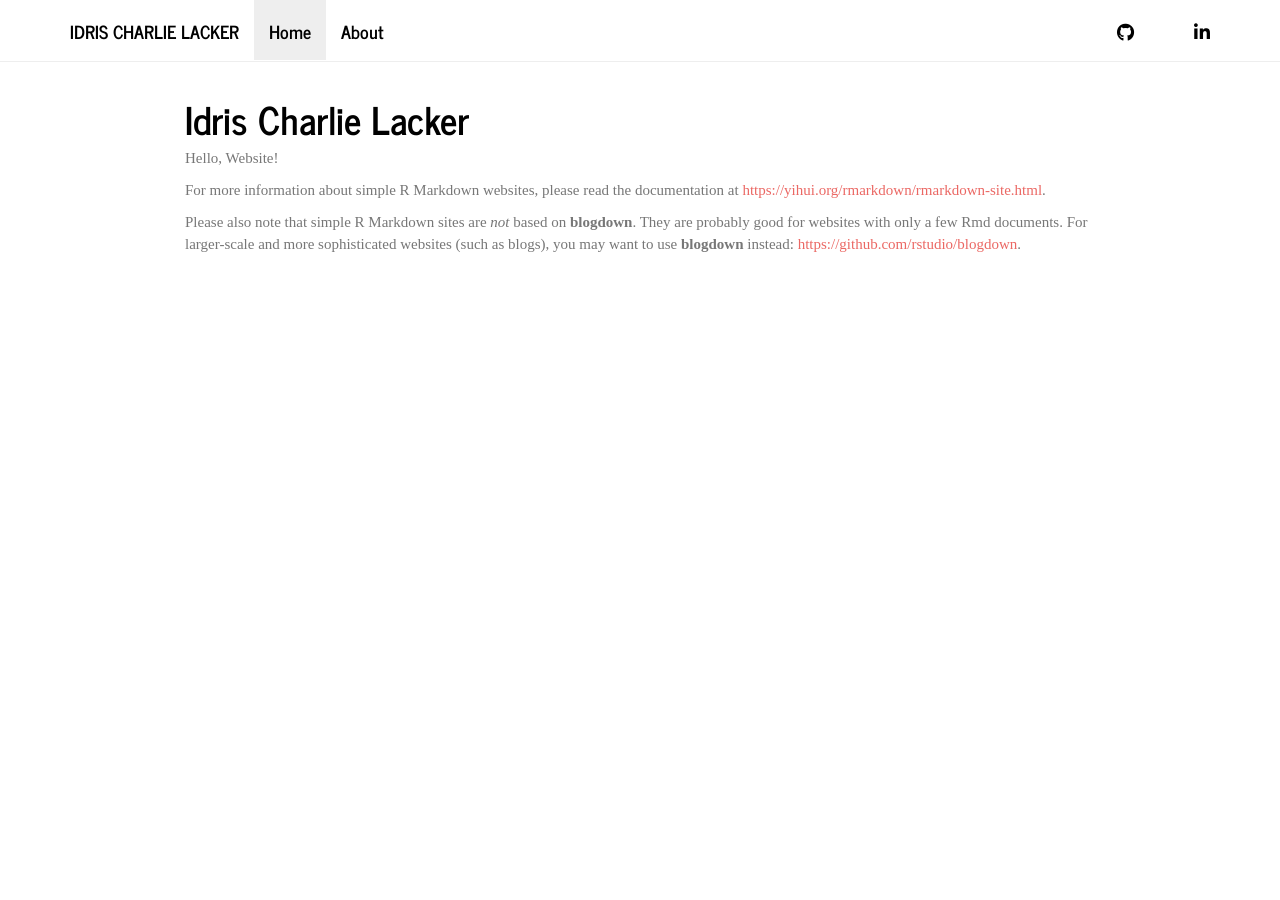
==== docs/index.html @ 4db2303f "add github and linkedin links" ====
<!DOCTYPE html>

<html>

<head>

<meta charset="utf-8" />
<meta name="generator" content="pandoc" />
<meta http-equiv="X-UA-Compatible" content="IE=EDGE" />




<title>Idris Charlie Lacker</title>

<script src="site_libs/header-attrs-2.31/header-attrs.js"></script>
<script src="site_libs/jquery-3.6.0/jquery-3.6.0.min.js"></script>
<meta name="viewport" content="width=device-width, initial-scale=1" />
<link href="site_libs/bootstrap-3.3.5/css/journal.min.css" rel="stylesheet" />
<script src="site_libs/bootstrap-3.3.5/js/bootstrap.min.js"></script>
<script src="site_libs/bootstrap-3.3.5/shim/html5shiv.min.js"></script>
<script src="site_libs/bootstrap-3.3.5/shim/respond.min.js"></script>
<style>h1 {font-size: 34px;}
       h1.title {font-size: 38px;}
       h2 {font-size: 30px;}
       h3 {font-size: 24px;}
       h4 {font-size: 18px;}
       h5 {font-size: 16px;}
       h6 {font-size: 12px;}
       code {color: inherit; background-color: rgba(0, 0, 0, 0.04);}
       pre:not([class]) { background-color: white }</style>
<script src="site_libs/navigation-1.1/tabsets.js"></script>
<link href="site_libs/highlightjs-9.12.0/default.css" rel="stylesheet" />
<script src="site_libs/highlightjs-9.12.0/highlight.js"></script>
<link href="site_libs/font-awesome-6.5.2/css/all.min.css" rel="stylesheet" />
<link href="site_libs/font-awesome-6.5.2/css/v4-shims.min.css" rel="stylesheet" />

<style type="text/css">
  code{white-space: pre-wrap;}
  span.smallcaps{font-variant: small-caps;}
  span.underline{text-decoration: underline;}
  div.column{display: inline-block; vertical-align: top; width: 50%;}
  div.hanging-indent{margin-left: 1.5em; text-indent: -1.5em;}
  ul.task-list{list-style: none;}
    </style>

<style type="text/css">code{white-space: pre;}</style>
<script type="text/javascript">
if (window.hljs) {
  hljs.configure({languages: []});
  hljs.initHighlightingOnLoad();
  if (document.readyState && document.readyState === "complete") {
    window.setTimeout(function() { hljs.initHighlighting(); }, 0);
  }
}
</script>









<style type = "text/css">
.main-container {
  max-width: 940px;
  margin-left: auto;
  margin-right: auto;
}
img {
  max-width:100%;
}
.tabbed-pane {
  padding-top: 12px;
}
.html-widget {
  margin-bottom: 20px;
}
button.code-folding-btn:focus {
  outline: none;
}
summary {
  display: list-item;
}
details > summary > p:only-child {
  display: inline;
}
pre code {
  padding: 0;
}
</style>


<style type="text/css">
.dropdown-submenu {
  position: relative;
}
.dropdown-submenu>.dropdown-menu {
  top: 0;
  left: 100%;
  margin-top: -6px;
  margin-left: -1px;
  border-radius: 0 6px 6px 6px;
}
.dropdown-submenu:hover>.dropdown-menu {
  display: block;
}
.dropdown-submenu>a:after {
  display: block;
  content: " ";
  float: right;
  width: 0;
  height: 0;
  border-color: transparent;
  border-style: solid;
  border-width: 5px 0 5px 5px;
  border-left-color: #cccccc;
  margin-top: 5px;
  margin-right: -10px;
}
.dropdown-submenu:hover>a:after {
  border-left-color: #adb5bd;
}
.dropdown-submenu.pull-left {
  float: none;
}
.dropdown-submenu.pull-left>.dropdown-menu {
  left: -100%;
  margin-left: 10px;
  border-radius: 6px 0 6px 6px;
}
</style>

<script type="text/javascript">
// manage active state of menu based on current page
$(document).ready(function () {
  // active menu anchor
  href = window.location.pathname
  href = href.substr(href.lastIndexOf('/') + 1)
  if (href === "")
    href = "index.html";
  var menuAnchor = $('a[href="' + href + '"]');

  // mark the anchor link active (and if it's in a dropdown, also mark that active)
  var dropdown = menuAnchor.closest('li.dropdown');
  if (window.bootstrap) { // Bootstrap 4+
    menuAnchor.addClass('active');
    dropdown.find('> .dropdown-toggle').addClass('active');
  } else { // Bootstrap 3
    menuAnchor.parent().addClass('active');
    dropdown.addClass('active');
  }

  // Navbar adjustments
  var navHeight = $(".navbar").first().height() + 15;
  var style = document.createElement('style');
  var pt = "padding-top: " + navHeight + "px; ";
  var mt = "margin-top: -" + navHeight + "px; ";
  var css = "";
  // offset scroll position for anchor links (for fixed navbar)
  for (var i = 1; i <= 6; i++) {
    css += ".section h" + i + "{ " + pt + mt + "}\n";
  }
  style.innerHTML = "body {" + pt + "padding-bottom: 40px; }\n" + css;
  document.head.appendChild(style);
});
</script>

<!-- tabsets -->

<style type="text/css">
.tabset-dropdown > .nav-tabs {
  display: inline-table;
  max-height: 500px;
  min-height: 44px;
  overflow-y: auto;
  border: 1px solid #ddd;
  border-radius: 4px;
}

.tabset-dropdown > .nav-tabs > li.active:before, .tabset-dropdown > .nav-tabs.nav-tabs-open:before {
  content: "\e259";
  font-family: 'Glyphicons Halflings';
  display: inline-block;
  padding: 10px;
  border-right: 1px solid #ddd;
}

.tabset-dropdown > .nav-tabs.nav-tabs-open > li.active:before {
  content: "\e258";
  font-family: 'Glyphicons Halflings';
  border: none;
}

.tabset-dropdown > .nav-tabs > li.active {
  display: block;
}

.tabset-dropdown > .nav-tabs > li > a,
.tabset-dropdown > .nav-tabs > li > a:focus,
.tabset-dropdown > .nav-tabs > li > a:hover {
  border: none;
  display: inline-block;
  border-radius: 4px;
  background-color: transparent;
}

.tabset-dropdown > .nav-tabs.nav-tabs-open > li {
  display: block;
  float: none;
}

.tabset-dropdown > .nav-tabs > li {
  display: none;
}
</style>

<!-- code folding -->




</head>

<body>


<div class="container-fluid main-container">




<div class="navbar navbar-default  navbar-fixed-top" role="navigation">
  <div class="container">
    <div class="navbar-header">
      <button type="button" class="navbar-toggle collapsed" data-toggle="collapse" data-bs-toggle="collapse" data-target="#navbar" data-bs-target="#navbar">
        <span class="icon-bar"></span>
        <span class="icon-bar"></span>
        <span class="icon-bar"></span>
      </button>
      <a class="navbar-brand" href="index.html">Idris Charlie Lacker</a>
    </div>
    <div id="navbar" class="navbar-collapse collapse">
      <ul class="nav navbar-nav">
        <li>
  <a href="index.html">Home</a>
</li>
<li>
  <a href="about.html">About</a>
</li>
      </ul>
      <ul class="nav navbar-nav navbar-right">
        <li>
  <a href="https://github.com/charlielacker"></a>
</li>
<li>
  <a>
    <span class="fa fa-github"></span>
     
  </a>
</li>
<li>
  <a href="www.linkedin.com/in/charlie-lacker-b96931236"></a>
</li>
<li>
  <a>
    <span class="fa fa-linkedin"></span>
     
  </a>
</li>
      </ul>
    </div><!--/.nav-collapse -->
  </div><!--/.container -->
</div><!--/.navbar -->

<div id="header">



<h1 class="title toc-ignore">Idris Charlie Lacker</h1>

</div>


<p>Hello, Website!</p>
<p>For more information about simple R Markdown websites, please read
the documentation at <a
href="https://yihui.org/rmarkdown/rmarkdown-site.html"
class="uri">https://yihui.org/rmarkdown/rmarkdown-site.html</a>.</p>
<p>Please also note that simple R Markdown sites are <em>not</em> based
on <strong>blogdown</strong>. They are probably good for websites with
only a few Rmd documents. For larger-scale and more sophisticated
websites (such as blogs), you may want to use <strong>blogdown</strong>
instead: <a href="https://github.com/rstudio/blogdown"
class="uri">https://github.com/rstudio/blogdown</a>.</p>




</div>

<script>

// add bootstrap table styles to pandoc tables
function bootstrapStylePandocTables() {
  $('tr.odd').parent('tbody').parent('table').addClass('table table-condensed');
}
$(document).ready(function () {
  bootstrapStylePandocTables();
});


</script>

<!-- tabsets -->

<script>
$(document).ready(function () {
  window.buildTabsets("TOC");
});

$(document).ready(function () {
  $('.tabset-dropdown > .nav-tabs > li').click(function () {
    $(this).parent().toggleClass('nav-tabs-open');
  });
});
</script>

<!-- code folding -->


<!-- dynamically load mathjax for compatibility with self-contained -->
<script>
  (function () {
    var script = document.createElement("script");
    script.type = "text/javascript";
    script.src  = "https://mathjax.rstudio.com/latest/MathJax.js?config=TeX-AMS-MML_HTMLorMML";
    document.getElementsByTagName("head")[0].appendChild(script);
  })();
</script>

</body>
</html>
---- docs/site_libs/bootstrap-3.3.5/css/journal.min.css ----
@font-face {
  font-family: 'News Cycle';
  font-style: normal;
  font-weight: 400;
  src: url(fonts/NewsCycle.ttf) format('truetype');
}
@font-face {
  font-family: 'News Cycle';
  font-style: normal;
  font-weight: 700;
  src: url(fonts/NewsCycleBold.ttf) format('truetype');
}

/*!
 * bootswatch v3.3.6
 * Homepage: http://bootswatch.com
 * Copyright 2012-2015 Thomas Park
 * Licensed under MIT
 * Based on Bootstrap
*//*!
 * Bootstrap v3.3.6 (http://getbootstrap.com)
 * Copyright 2011-2015 Twitter, Inc.
 * Licensed under MIT (https://github.com/twbs/bootstrap/blob/master/LICENSE)
 *//*! normalize.css v3.0.3 | MIT License | github.com/necolas/normalize.css */html{font-family:sans-serif;-ms-text-size-adjust:100%;-webkit-text-size-adjust:100%}body{margin:0}article,aside,details,figcaption,figure,footer,header,hgroup,main,menu,nav,section,summary{display:block}audio,canvas,progress,video{display:inline-block;vertical-align:baseline}audio:not([controls]){display:none;height:0}[hidden],template{display:none}a{background-color:transparent}a:active,a:hover{outline:0}abbr[title]{border-bottom:1px dotted}b,strong{font-weight:bold}dfn{font-style:italic}h1{font-size:2em;margin:0.67em 0}mark{background:#ff0;color:#000}small{font-size:80%}sub,sup{font-size:75%;line-height:0;position:relative;vertical-align:baseline}sup{top:-0.5em}sub{bottom:-0.25em}img{border:0}svg:not(:root){overflow:hidden}figure{margin:1em 40px}hr{-webkit-box-sizing:content-box;-moz-box-sizing:content-box;box-sizing:content-box;height:0}pre{overflow:auto}code,kbd,pre,samp{font-family:monospace, monospace;font-size:1em}button,input,optgroup,select,textarea{color:inherit;font:inherit;margin:0}button{overflow:visible}button,select{text-transform:none}button,html input[type="button"],input[type="reset"],input[type="submit"]{-webkit-appearance:button;cursor:pointer}button[disabled],html input[disabled]{cursor:default}button::-moz-focus-inner,input::-moz-focus-inner{border:0;padding:0}input{line-height:normal}input[type="checkbox"],input[type="radio"]{-webkit-box-sizing:border-box;-moz-box-sizing:border-box;box-sizing:border-box;padding:0}input[type="number"]::-webkit-inner-spin-button,input[type="number"]::-webkit-outer-spin-button{height:auto}input[type="search"]{-webkit-appearance:textfield;-webkit-box-sizing:content-box;-moz-box-sizing:content-box;box-sizing:content-box}input[type="search"]::-webkit-search-cancel-button,input[type="search"]::-webkit-search-decoration{-webkit-appearance:none}fieldset{border:1px solid #c0c0c0;margin:0 2px;padding:0.35em 0.625em 0.75em}legend{border:0;padding:0}textarea{overflow:auto}optgroup{font-weight:bold}table{border-collapse:collapse;border-spacing:0}td,th{padding:0}/*! Source: https://github.com/h5bp/html5-boilerplate/blob/master/src/css/main.css */@media print{*,*:before,*:after{background:transparent !important;color:#000 !important;-webkit-box-shadow:none !important;box-shadow:none !important;text-shadow:none !important}a,a:visited{text-decoration:underline}a[href]:after{content:" (" attr(href) ")"}abbr[title]:after{content:" (" attr(title) ")"}a[href^="#"]:after,a[href^="javascript:"]:after{content:""}pre,blockquote{border:1px solid #999;page-break-inside:avoid}thead{display:table-header-group}tr,img{page-break-inside:avoid}img{max-width:100% !important}p,h2,h3{orphans:3;widows:3}h2,h3{page-break-after:avoid}.navbar{display:none}.btn>.caret,.dropup>.btn>.caret{border-top-color:#000 !important}.label{border:1px solid #000}.table{border-collapse:collapse !important}.table td,.table th{background-color:#fff !important}.table-bordered th,.table-bordered td{border:1px solid #ddd !important}}@font-face{font-family:'Glyphicons Halflings';src:url('../fonts/glyphicons-halflings-regular.eot');src:url('../fonts/glyphicons-halflings-regular.eot?#iefix') format('embedded-opentype'),url('../fonts/glyphicons-halflings-regular.woff') format('woff'),url('../fonts/glyphicons-halflings-regular.ttf') format('truetype'),url('../fonts/glyphicons-halflings-regular.svg#glyphicons_halflingsregular') format('svg')}.glyphicon{position:relative;top:1px;display:inline-block;font-family:'Glyphicons Halflings';font-style:normal;font-weight:normal;line-height:1;-webkit-font-smoothing:antialiased;-moz-osx-font-smoothing:grayscale}.glyphicon-asterisk:before{content:"\002a"}.glyphicon-plus:before{content:"\002b"}.glyphicon-euro:before,.glyphicon-eur:before{content:"\20ac"}.glyphicon-minus:before{content:"\2212"}.glyphicon-cloud:before{content:"\2601"}.glyphicon-envelope:before{content:"\2709"}.glyphicon-pencil:before{content:"\270f"}.glyphicon-glass:before{content:"\e001"}.glyphicon-music:before{content:"\e002"}.glyphicon-search:before{content:"\e003"}.glyphicon-heart:before{content:"\e005"}.glyphicon-star:before{content:"\e006"}.glyphicon-star-empty:before{content:"\e007"}.glyphicon-user:before{content:"\e008"}.glyphicon-film:before{content:"\e009"}.glyphicon-th-large:before{content:"\e010"}.glyphicon-th:before{content:"\e011"}.glyphicon-th-list:before{content:"\e012"}.glyphicon-ok:before{content:"\e013"}.glyphicon-remove:before{content:"\e014"}.glyphicon-zoom-in:before{content:"\e015"}.glyphicon-zoom-out:before{content:"\e016"}.glyphicon-off:before{content:"\e017"}.glyphicon-signal:before{content:"\e018"}.glyphicon-cog:before{content:"\e019"}.glyphicon-trash:before{content:"\e020"}.glyphicon-home:before{content:"\e021"}.glyphicon-file:before{content:"\e022"}.glyphicon-time:before{content:"\e023"}.glyphicon-road:before{content:"\e024"}.glyphicon-download-alt:before{content:"\e025"}.glyphicon-download:before{content:"\e026"}.glyphicon-upload:before{content:"\e027"}.glyphicon-inbox:before{content:"\e028"}.glyphicon-play-circle:before{content:"\e029"}.glyphicon-repeat:before{content:"\e030"}.glyphicon-refresh:before{content:"\e031"}.glyphicon-list-alt:before{content:"\e032"}.glyphicon-lock:before{content:"\e033"}.glyphicon-flag:before{content:"\e034"}.glyphicon-headphones:before{content:"\e035"}.glyphicon-volume-off:before{content:"\e036"}.glyphicon-volume-down:before{content:"\e037"}.glyphicon-volume-up:before{content:"\e038"}.glyphicon-qrcode:before{content:"\e039"}.glyphicon-barcode:before{content:"\e040"}.glyphicon-tag:before{content:"\e041"}.glyphicon-tags:before{content:"\e042"}.glyphicon-book:before{content:"\e043"}.glyphicon-bookmark:before{content:"\e044"}.glyphicon-print:before{content:"\e045"}.glyphicon-camera:before{content:"\e046"}.glyphicon-font:before{content:"\e047"}.glyphicon-bold:before{content:"\e048"}.glyphicon-italic:before{content:"\e049"}.glyphicon-text-height:before{content:"\e050"}.glyphicon-text-width:before{content:"\e051"}.glyphicon-align-left:before{content:"\e052"}.glyphicon-align-center:before{content:"\e053"}.glyphicon-align-right:before{content:"\e054"}.glyphicon-align-justify:before{content:"\e055"}.glyphicon-list:before{content:"\e056"}.glyphicon-indent-left:before{content:"\e057"}.glyphicon-indent-right:before{content:"\e058"}.glyphicon-facetime-video:before{content:"\e059"}.glyphicon-picture:before{content:"\e060"}.glyphicon-map-marker:before{content:"\e062"}.glyphicon-adjust:before{content:"\e063"}.glyphicon-tint:before{content:"\e064"}.glyphicon-edit:before{content:"\e065"}.glyphicon-share:before{content:"\e066"}.glyphicon-check:before{content:"\e067"}.glyphicon-move:before{content:"\e068"}.glyphicon-step-backward:before{content:"\e069"}.glyphicon-fast-backward:before{content:"\e070"}.glyphicon-backward:before{content:"\e071"}.glyphicon-play:before{content:"\e072"}.glyphicon-pause:before{content:"\e073"}.glyphicon-stop:before{content:"\e074"}.glyphicon-forward:before{content:"\e075"}.glyphicon-fast-forward:before{content:"\e076"}.glyphicon-step-forward:before{content:"\e077"}.glyphicon-eject:before{content:"\e078"}.glyphicon-chevron-left:before{content:"\e079"}.glyphicon-chevron-right:before{content:"\e080"}.glyphicon-plus-sign:before{content:"\e081"}.glyphicon-minus-sign:before{content:"\e082"}.glyphicon-remove-sign:before{content:"\e083"}.glyphicon-ok-sign:before{content:"\e084"}.glyphicon-question-sign:before{content:"\e085"}.glyphicon-info-sign:before{content:"\e086"}.glyphicon-screenshot:before{content:"\e087"}.glyphicon-remove-circle:before{content:"\e088"}.glyphicon-ok-circle:before{content:"\e089"}.glyphicon-ban-circle:before{content:"\e090"}.glyphicon-arrow-left:before{content:"\e091"}.glyphicon-arrow-right:before{content:"\e092"}.glyphicon-arrow-up:before{content:"\e093"}.glyphicon-arrow-down:before{content:"\e094"}.glyphicon-share-alt:before{content:"\e095"}.glyphicon-resize-full:before{content:"\e096"}.glyphicon-resize-small:before{content:"\e097"}.glyphicon-exclamation-sign:before{content:"\e101"}.glyphicon-gift:before{content:"\e102"}.glyphicon-leaf:before{content:"\e103"}.glyphicon-fire:before{content:"\e104"}.glyphicon-eye-open:before{content:"\e105"}.glyphicon-eye-close:before{content:"\e106"}.glyphicon-warning-sign:before{content:"\e107"}.glyphicon-plane:before{content:"\e108"}.glyphicon-calendar:before{content:"\e109"}.glyphicon-random:before{content:"\e110"}.glyphicon-comment:before{content:"\e111"}.glyphicon-magnet:before{content:"\e112"}.glyphicon-chevron-up:before{content:"\e113"}.glyphicon-chevron-down:before{content:"\e114"}.glyphicon-retweet:before{content:"\e115"}.glyphicon-shopping-cart:before{content:"\e116"}.glyphicon-folder-close:before{content:"\e117"}.glyphicon-folder-open:before{content:"\e118"}.glyphicon-resize-vertical:before{content:"\e119"}.glyphicon-resize-horizontal:before{content:"\e120"}.glyphicon-hdd:before{content:"\e121"}.glyphicon-bullhorn:before{content:"\e122"}.glyphicon-bell:before{content:"\e123"}.glyphicon-certificate:before{content:"\e124"}.glyphicon-thumbs-up:before{content:"\e125"}.glyphicon-thumbs-down:before{content:"\e126"}.glyphicon-hand-right:before{content:"\e127"}.glyphicon-hand-left:before{content:"\e128"}.glyphicon-hand-up:before{content:"\e129"}.glyphicon-hand-down:before{content:"\e130"}.glyphicon-circle-arrow-right:before{content:"\e131"}.glyphicon-circle-arrow-left:before{content:"\e132"}.glyphicon-circle-arrow-up:before{content:"\e133"}.glyphicon-circle-arrow-down:before{content:"\e134"}.glyphicon-globe:before{content:"\e135"}.glyphicon-wrench:before{content:"\e136"}.glyphicon-tasks:before{content:"\e137"}.glyphicon-filter:before{content:"\e138"}.glyphicon-briefcase:before{content:"\e139"}.glyphicon-fullscreen:before{content:"\e140"}.glyphicon-dashboard:before{content:"\e141"}.glyphicon-paperclip:before{content:"\e142"}.glyphicon-heart-empty:before{content:"\e143"}.glyphicon-link:before{content:"\e144"}.glyphicon-phone:before{content:"\e145"}.glyphicon-pushpin:before{content:"\e146"}.glyphicon-usd:before{content:"\e148"}.glyphicon-gbp:before{content:"\e149"}.glyphicon-sort:before{content:"\e150"}.glyphicon-sort-by-alphabet:before{content:"\e151"}.glyphicon-sort-by-alphabet-alt:before{content:"\e152"}.glyphicon-sort-by-order:before{content:"\e153"}.glyphicon-sort-by-order-alt:before{content:"\e154"}.glyphicon-sort-by-attributes:before{content:"\e155"}.glyphicon-sort-by-attributes-alt:before{content:"\e156"}.glyphicon-unchecked:before{content:"\e157"}.glyphicon-expand:before{content:"\e158"}.glyphicon-collapse-down:before{content:"\e159"}.glyphicon-collapse-up:before{content:"\e160"}.glyphicon-log-in:before{content:"\e161"}.glyphicon-flash:before{content:"\e162"}.glyphicon-log-out:before{content:"\e163"}.glyphicon-new-window:before{content:"\e164"}.glyphicon-record:before{content:"\e165"}.glyphicon-save:before{content:"\e166"}.glyphicon-open:before{content:"\e167"}.glyphicon-saved:before{content:"\e168"}.glyphicon-import:before{content:"\e169"}.glyphicon-export:before{content:"\e170"}.glyphicon-send:before{content:"\e171"}.glyphicon-floppy-disk:before{content:"\e172"}.glyphicon-floppy-saved:before{content:"\e173"}.glyphicon-floppy-remove:before{content:"\e174"}.glyphicon-floppy-save:before{content:"\e175"}.glyphicon-floppy-open:before{content:"\e176"}.glyphicon-credit-card:before{content:"\e177"}.glyphicon-transfer:before{content:"\e178"}.glyphicon-cutlery:before{content:"\e179"}.glyphicon-header:before{content:"\e180"}.glyphicon-compressed:before{content:"\e181"}.glyphicon-earphone:before{content:"\e182"}.glyphicon-phone-alt:before{content:"\e183"}.glyphicon-tower:before{content:"\e184"}.glyphicon-stats:before{content:"\e185"}.glyphicon-sd-video:before{content:"\e186"}.glyphicon-hd-video:before{content:"\e187"}.glyphicon-subtitles:before{content:"\e188"}.glyphicon-sound-stereo:before{content:"\e189"}.glyphicon-sound-dolby:before{content:"\e190"}.glyphicon-sound-5-1:before{content:"\e191"}.glyphicon-sound-6-1:before{content:"\e192"}.glyphicon-sound-7-1:before{content:"\e193"}.glyphicon-copyright-mark:before{content:"\e194"}.glyphicon-registration-mark:before{content:"\e195"}.glyphicon-cloud-download:before{content:"\e197"}.glyphicon-cloud-upload:before{content:"\e198"}.glyphicon-tree-conifer:before{content:"\e199"}.glyphicon-tree-deciduous:before{content:"\e200"}.glyphicon-cd:before{content:"\e201"}.glyphicon-save-file:before{content:"\e202"}.glyphicon-open-file:before{content:"\e203"}.glyphicon-level-up:before{content:"\e204"}.glyphicon-copy:before{content:"\e205"}.glyphicon-paste:before{content:"\e206"}.glyphicon-alert:before{content:"\e209"}.glyphicon-equalizer:before{content:"\e210"}.glyphicon-king:before{content:"\e211"}.glyphicon-queen:before{content:"\e212"}.glyphicon-pawn:before{content:"\e213"}.glyphicon-bishop:before{content:"\e214"}.glyphicon-knight:before{content:"\e215"}.glyphicon-baby-formula:before{content:"\e216"}.glyphicon-tent:before{content:"\26fa"}.glyphicon-blackboard:before{content:"\e218"}.glyphicon-bed:before{content:"\e219"}.glyphicon-apple:before{content:"\f8ff"}.glyphicon-erase:before{content:"\e221"}.glyphicon-hourglass:before{content:"\231b"}.glyphicon-lamp:before{content:"\e223"}.glyphicon-duplicate:before{content:"\e224"}.glyphicon-piggy-bank:before{content:"\e225"}.glyphicon-scissors:before{content:"\e226"}.glyphicon-bitcoin:before{content:"\e227"}.glyphicon-btc:before{content:"\e227"}.glyphicon-xbt:before{content:"\e227"}.glyphicon-yen:before{content:"\00a5"}.glyphicon-jpy:before{content:"\00a5"}.glyphicon-ruble:before{content:"\20bd"}.glyphicon-rub:before{content:"\20bd"}.glyphicon-scale:before{content:"\e230"}.glyphicon-ice-lolly:before{content:"\e231"}.glyphicon-ice-lolly-tasted:before{content:"\e232"}.glyphicon-education:before{content:"\e233"}.glyphicon-option-horizontal:before{content:"\e234"}.glyphicon-option-vertical:before{content:"\e235"}.glyphicon-menu-hamburger:before{content:"\e236"}.glyphicon-modal-window:before{content:"\e237"}.glyphicon-oil:before{content:"\e238"}.glyphicon-grain:before{content:"\e239"}.glyphicon-sunglasses:before{content:"\e240"}.glyphicon-text-size:before{content:"\e241"}.glyphicon-text-color:before{content:"\e242"}.glyphicon-text-background:before{content:"\e243"}.glyphicon-object-align-top:before{content:"\e244"}.glyphicon-object-align-bottom:before{content:"\e245"}.glyphicon-object-align-horizontal:before{content:"\e246"}.glyphicon-object-align-left:before{content:"\e247"}.glyphicon-object-align-vertical:before{content:"\e248"}.glyphicon-object-align-right:before{content:"\e249"}.glyphicon-triangle-right:before{content:"\e250"}.glyphicon-triangle-left:before{content:"\e251"}.glyphicon-triangle-bottom:before{content:"\e252"}.glyphicon-triangle-top:before{content:"\e253"}.glyphicon-console:before{content:"\e254"}.glyphicon-superscript:before{content:"\e255"}.glyphicon-subscript:before{content:"\e256"}.glyphicon-menu-left:before{content:"\e257"}.glyphicon-menu-right:before{content:"\e258"}.glyphicon-menu-down:before{content:"\e259"}.glyphicon-menu-up:before{content:"\e260"}*{-webkit-box-sizing:border-box;-moz-box-sizing:border-box;box-sizing:border-box}*:before,*:after{-webkit-box-sizing:border-box;-moz-box-sizing:border-box;box-sizing:border-box}html{font-size:10px;-webkit-tap-highlight-color:rgba(0,0,0,0)}body{font-family:Georgia,"Times New Roman",Times,serif;font-size:15px;line-height:1.42857143;color:#777777;background-color:#ffffff}input,button,select,textarea{font-family:inherit;font-size:inherit;line-height:inherit}a{color:#eb6864;text-decoration:none}a:hover,a:focus{color:#e22620;text-decoration:underline}a:focus{outline:thin dotted;outline:5px auto -webkit-focus-ring-color;outline-offset:-2px}figure{margin:0}img{vertical-align:middle}.img-responsive,.thumbnail>img,.thumbnail a>img,.carousel-inner>.item>img,.carousel-inner>.item>a>img{display:block;max-width:100%;height:auto}.img-rounded{border-radius:6px}.img-thumbnail{padding:4px;line-height:1.42857143;background-color:#ffffff;border:1px solid #dddddd;border-radius:4px;-webkit-transition:all .2s ease-in-out;-o-transition:all .2s ease-in-out;transition:all .2s ease-in-out;display:inline-block;max-width:100%;height:auto}.img-circle{border-radius:50%}hr{margin-top:21px;margin-bottom:21px;border:0;border-top:1px solid #eeeeee}.sr-only{position:absolute;width:1px;height:1px;margin:-1px;padding:0;overflow:hidden;clip:rect(0, 0, 0, 0);border:0}.sr-only-focusable:active,.sr-only-focusable:focus{position:static;width:auto;height:auto;margin:0;overflow:visible;clip:auto}[role="button"]{cursor:pointer}h1,h2,h3,h4,h5,h6,.h1,.h2,.h3,.h4,.h5,.h6{font-family:"News Cycle","Arial Narrow Bold",sans-serif;font-weight:700;line-height:1.1;color:#000000}h1 small,h2 small,h3 small,h4 small,h5 small,h6 small,.h1 small,.h2 small,.h3 small,.h4 small,.h5 small,.h6 small,h1 .small,h2 .small,h3 .small,h4 .small,h5 .small,h6 .small,.h1 .small,.h2 .small,.h3 .small,.h4 .small,.h5 .small,.h6 .small{font-weight:normal;line-height:1;color:#999999}h1,.h1,h2,.h2,h3,.h3{margin-top:21px;margin-bottom:10.5px}h1 small,.h1 small,h2 small,.h2 small,h3 small,.h3 small,h1 .small,.h1 .small,h2 .small,.h2 .small,h3 .small,.h3 .small{font-size:65%}h4,.h4,h5,.h5,h6,.h6{margin-top:10.5px;margin-bottom:10.5px}h4 small,.h4 small,h5 small,.h5 small,h6 small,.h6 small,h4 .small,.h4 .small,h5 .small,.h5 .small,h6 .small,.h6 .small{font-size:75%}h1,.h1{font-size:39px}h2,.h2{font-size:32px}h3,.h3{font-size:26px}h4,.h4{font-size:19px}h5,.h5{font-size:15px}h6,.h6{font-size:13px}p{margin:0 0 10.5px}.lead{margin-bottom:21px;font-size:17px;font-weight:300;line-height:1.4}@media (min-width:768px){.lead{font-size:22.5px}}small,.small{font-size:86%}mark,.mark{background-color:#fcf8e3;padding:.2em}.text-left{text-align:left}.text-right{text-align:right}.text-center{text-align:center}.text-justify{text-align:justify}.text-nowrap{white-space:nowrap}.text-lowercase{text-transform:lowercase}.text-uppercase{text-transform:uppercase}.text-capitalize{text-transform:capitalize}.text-muted{color:#999999}.text-primary{color:#eb6864}a.text-primary:hover,a.text-primary:focus{color:#e53c37}.text-success{color:#468847}a.text-success:hover,a.text-success:focus{color:#356635}.text-info{color:#3a87ad}a.text-info:hover,a.text-info:focus{color:#2d6987}.text-warning{color:#c09853}a.text-warning:hover,a.text-warning:focus{color:#a47e3c}.text-danger{color:#b94a48}a.text-danger:hover,a.text-danger:focus{color:#953b39}.bg-primary{color:#fff;background-color:#eb6864}a.bg-primary:hover,a.bg-primary:focus{background-color:#e53c37}.bg-success{background-color:#dff0d8}a.bg-success:hover,a.bg-success:focus{background-color:#c1e2b3}.bg-info{background-color:#d9edf7}a.bg-info:hover,a.bg-info:focus{background-color:#afd9ee}.bg-warning{background-color:#fcf8e3}a.bg-warning:hover,a.bg-warning:focus{background-color:#f7ecb5}.bg-danger{background-color:#f2dede}a.bg-danger:hover,a.bg-danger:focus{background-color:#e4b9b9}.page-header{padding-bottom:9.5px;margin:42px 0 21px;border-bottom:1px solid #eeeeee}ul,ol{margin-top:0;margin-bottom:10.5px}ul ul,ol ul,ul ol,ol ol{margin-bottom:0}.list-unstyled{padding-left:0;list-style:none}.list-inline{padding-left:0;list-style:none;margin-left:-5px}.list-inline>li{display:inline-block;padding-left:5px;padding-right:5px}dl{margin-top:0;margin-bottom:21px}dt,dd{line-height:1.42857143}dt{font-weight:bold}dd{margin-left:0}@media (min-width:768px){.dl-horizontal dt{float:left;width:160px;clear:left;text-align:right;overflow:hidden;text-overflow:ellipsis;white-space:nowrap}.dl-horizontal dd{margin-left:180px}}abbr[title],abbr[data-original-title]{cursor:help;border-bottom:1px dotted #999999}.initialism{font-size:90%;text-transform:uppercase}blockquote{padding:10.5px 21px;margin:0 0 21px;font-size:18.75px;border-left:5px solid #eeeeee}blockquote p:last-child,blockquote ul:last-child,blockquote ol:last-child{margin-bottom:0}blockquote footer,blockquote small,blockquote .small{display:block;font-size:80%;line-height:1.42857143;color:#999999}blockquote footer:before,blockquote small:before,blockquote .small:before{content:'\2014 \00A0'}.blockquote-reverse,blockquote.pull-right{padding-right:15px;padding-left:0;border-right:5px solid #eeeeee;border-left:0;text-align:right}.blockquote-reverse footer:before,blockquote.pull-right footer:before,.blockquote-reverse small:before,blockquote.pull-right small:before,.blockquote-reverse .small:before,blockquote.pull-right .small:before{content:''}.blockquote-reverse footer:after,blockquote.pull-right footer:after,.blockquote-reverse small:after,blockquote.pull-right small:after,.blockquote-reverse .small:after,blockquote.pull-right .small:after{content:'\00A0 \2014'}address{margin-bottom:21px;font-style:normal;line-height:1.42857143}code,kbd,pre,samp{font-family:monospace}code{padding:2px 4px;font-size:90%;color:#c7254e;background-color:#f9f2f4;border-radius:4px}kbd{padding:2px 4px;font-size:90%;color:#ffffff;background-color:#333333;border-radius:3px;-webkit-box-shadow:inset 0 -1px 0 rgba(0,0,0,0.25);box-shadow:inset 0 -1px 0 rgba(0,0,0,0.25)}kbd kbd{padding:0;font-size:100%;font-weight:bold;-webkit-box-shadow:none;box-shadow:none}pre{display:block;padding:10px;margin:0 0 10.5px;font-size:14px;line-height:1.42857143;word-break:break-all;word-wrap:break-word;color:#333333;background-color:#f5f5f5;border:1px solid #cccccc;border-radius:4px}pre code{padding:0;font-size:inherit;color:inherit;white-space:pre-wrap;background-color:transparent;border-radius:0}.pre-scrollable{max-height:340px;overflow-y:scroll}.container{margin-right:auto;margin-left:auto;padding-left:15px;padding-right:15px}@media (min-width:768px){.container{width:750px}}@media (min-width:992px){.container{width:970px}}@media (min-width:1200px){.container{width:1170px}}.container-fluid{margin-right:auto;margin-left:auto;padding-left:15px;padding-right:15px}.row{margin-left:-15px;margin-right:-15px}.col-xs-1,.col-sm-1,.col-md-1,.col-lg-1,.col-xs-2,.col-sm-2,.col-md-2,.col-lg-2,.col-xs-3,.col-sm-3,.col-md-3,.col-lg-3,.col-xs-4,.col-sm-4,.col-md-4,.col-lg-4,.col-xs-5,.col-sm-5,.col-md-5,.col-lg-5,.col-xs-6,.col-sm-6,.col-md-6,.col-lg-6,.col-xs-7,.col-sm-7,.col-md-7,.col-lg-7,.col-xs-8,.col-sm-8,.col-md-8,.col-lg-8,.col-xs-9,.col-sm-9,.col-md-9,.col-lg-9,.col-xs-10,.col-sm-10,.col-md-10,.col-lg-10,.col-xs-11,.col-sm-11,.col-md-11,.col-lg-11,.col-xs-12,.col-sm-12,.col-md-12,.col-lg-12{position:relative;min-height:1px;padding-left:15px;padding-right:15px}.col-xs-1,.col-xs-2,.col-xs-3,.col-xs-4,.col-xs-5,.col-xs-6,.col-xs-7,.col-xs-8,.col-xs-9,.col-xs-10,.col-xs-11,.col-xs-12{float:left}.col-xs-12{width:100%}.col-xs-11{width:91.66666667%}.col-xs-10{width:83.33333333%}.col-xs-9{width:75%}.col-xs-8{width:66.66666667%}.col-xs-7{width:58.33333333%}.col-xs-6{width:50%}.col-xs-5{width:41.66666667%}.col-xs-4{width:33.33333333%}.col-xs-3{width:25%}.col-xs-2{width:16.66666667%}.col-xs-1{width:8.33333333%}.col-xs-pull-12{right:100%}.col-xs-pull-11{right:91.66666667%}.col-xs-pull-10{right:83.33333333%}.col-xs-pull-9{right:75%}.col-xs-pull-8{right:66.66666667%}.col-xs-pull-7{right:58.33333333%}.col-xs-pull-6{right:50%}.col-xs-pull-5{right:41.66666667%}.col-xs-pull-4{right:33.33333333%}.col-xs-pull-3{right:25%}.col-xs-pull-2{right:16.66666667%}.col-xs-pull-1{right:8.33333333%}.col-xs-pull-0{right:auto}.col-xs-push-12{left:100%}.col-xs-push-11{left:91.66666667%}.col-xs-push-10{left:83.33333333%}.col-xs-push-9{left:75%}.col-xs-push-8{left:66.66666667%}.col-xs-push-7{left:58.33333333%}.col-xs-push-6{left:50%}.col-xs-push-5{left:41.66666667%}.col-xs-push-4{left:33.33333333%}.col-xs-push-3{left:25%}.col-xs-push-2{left:16.66666667%}.col-xs-push-1{left:8.33333333%}.col-xs-push-0{left:auto}.col-xs-offset-12{margin-left:100%}.col-xs-offset-11{margin-left:91.66666667%}.col-xs-offset-10{margin-left:83.33333333%}.col-xs-offset-9{margin-left:75%}.col-xs-offset-8{margin-left:66.66666667%}.col-xs-offset-7{margin-left:58.33333333%}.col-xs-offset-6{margin-left:50%}.col-xs-offset-5{margin-left:41.66666667%}.col-xs-offset-4{margin-left:33.33333333%}.col-xs-offset-3{margin-left:25%}.col-xs-offset-2{margin-left:16.66666667%}.col-xs-offset-1{margin-left:8.33333333%}.col-xs-offset-0{margin-left:0%}@media (min-width:768px){.col-sm-1,.col-sm-2,.col-sm-3,.col-sm-4,.col-sm-5,.col-sm-6,.col-sm-7,.col-sm-8,.col-sm-9,.col-sm-10,.col-sm-11,.col-sm-12{float:left}.col-sm-12{width:100%}.col-sm-11{width:91.66666667%}.col-sm-10{width:83.33333333%}.col-sm-9{width:75%}.col-sm-8{width:66.66666667%}.col-sm-7{width:58.33333333%}.col-sm-6{width:50%}.col-sm-5{width:41.66666667%}.col-sm-4{width:33.33333333%}.col-sm-3{width:25%}.col-sm-2{width:16.66666667%}.col-sm-1{width:8.33333333%}.col-sm-pull-12{right:100%}.col-sm-pull-11{right:91.66666667%}.col-sm-pull-10{right:83.33333333%}.col-sm-pull-9{right:75%}.col-sm-pull-8{right:66.66666667%}.col-sm-pull-7{right:58.33333333%}.col-sm-pull-6{right:50%}.col-sm-pull-5{right:41.66666667%}.col-sm-pull-4{right:33.33333333%}.col-sm-pull-3{right:25%}.col-sm-pull-2{right:16.66666667%}.col-sm-pull-1{right:8.33333333%}.col-sm-pull-0{right:auto}.col-sm-push-12{left:100%}.col-sm-push-11{left:91.66666667%}.col-sm-push-10{left:83.33333333%}.col-sm-push-9{left:75%}.col-sm-push-8{left:66.66666667%}.col-sm-push-7{left:58.33333333%}.col-sm-push-6{left:50%}.col-sm-push-5{left:41.66666667%}.col-sm-push-4{left:33.33333333%}.col-sm-push-3{left:25%}.col-sm-push-2{left:16.66666667%}.col-sm-push-1{left:8.33333333%}.col-sm-push-0{left:auto}.col-sm-offset-12{margin-left:100%}.col-sm-offset-11{margin-left:91.66666667%}.col-sm-offset-10{margin-left:83.33333333%}.col-sm-offset-9{margin-left:75%}.col-sm-offset-8{margin-left:66.66666667%}.col-sm-offset-7{margin-left:58.33333333%}.col-sm-offset-6{margin-left:50%}.col-sm-offset-5{margin-left:41.66666667%}.col-sm-offset-4{margin-left:33.33333333%}.col-sm-offset-3{margin-left:25%}.col-sm-offset-2{margin-left:16.66666667%}.col-sm-offset-1{margin-left:8.33333333%}.col-sm-offset-0{margin-left:0%}}@media (min-width:992px){.col-md-1,.col-md-2,.col-md-3,.col-md-4,.col-md-5,.col-md-6,.col-md-7,.col-md-8,.col-md-9,.col-md-10,.col-md-11,.col-md-12{float:left}.col-md-12{width:100%}.col-md-11{width:91.66666667%}.col-md-10{width:83.33333333%}.col-md-9{width:75%}.col-md-8{width:66.66666667%}.col-md-7{width:58.33333333%}.col-md-6{width:50%}.col-md-5{width:41.66666667%}.col-md-4{width:33.33333333%}.col-md-3{width:25%}.col-md-2{width:16.66666667%}.col-md-1{width:8.33333333%}.col-md-pull-12{right:100%}.col-md-pull-11{right:91.66666667%}.col-md-pull-10{right:83.33333333%}.col-md-pull-9{right:75%}.col-md-pull-8{right:66.66666667%}.col-md-pull-7{right:58.33333333%}.col-md-pull-6{right:50%}.col-md-pull-5{right:41.66666667%}.col-md-pull-4{right:33.33333333%}.col-md-pull-3{right:25%}.col-md-pull-2{right:16.66666667%}.col-md-pull-1{right:8.33333333%}.col-md-pull-0{right:auto}.col-md-push-12{left:100%}.col-md-push-11{left:91.66666667%}.col-md-push-10{left:83.33333333%}.col-md-push-9{left:75%}.col-md-push-8{left:66.66666667%}.col-md-push-7{left:58.33333333%}.col-md-push-6{left:50%}.col-md-push-5{left:41.66666667%}.col-md-push-4{left:33.33333333%}.col-md-push-3{left:25%}.col-md-push-2{left:16.66666667%}.col-md-push-1{left:8.33333333%}.col-md-push-0{left:auto}.col-md-offset-12{margin-left:100%}.col-md-offset-11{margin-left:91.66666667%}.col-md-offset-10{margin-left:83.33333333%}.col-md-offset-9{margin-left:75%}.col-md-offset-8{margin-left:66.66666667%}.col-md-offset-7{margin-left:58.33333333%}.col-md-offset-6{margin-left:50%}.col-md-offset-5{margin-left:41.66666667%}.col-md-offset-4{margin-left:33.33333333%}.col-md-offset-3{margin-left:25%}.col-md-offset-2{margin-left:16.66666667%}.col-md-offset-1{margin-left:8.33333333%}.col-md-offset-0{margin-left:0%}}@media (min-width:1200px){.col-lg-1,.col-lg-2,.col-lg-3,.col-lg-4,.col-lg-5,.col-lg-6,.col-lg-7,.col-lg-8,.col-lg-9,.col-lg-10,.col-lg-11,.col-lg-12{float:left}.col-lg-12{width:100%}.col-lg-11{width:91.66666667%}.col-lg-10{width:83.33333333%}.col-lg-9{width:75%}.col-lg-8{width:66.66666667%}.col-lg-7{width:58.33333333%}.col-lg-6{width:50%}.col-lg-5{width:41.66666667%}.col-lg-4{width:33.33333333%}.col-lg-3{width:25%}.col-lg-2{width:16.66666667%}.col-lg-1{width:8.33333333%}.col-lg-pull-12{right:100%}.col-lg-pull-11{right:91.66666667%}.col-lg-pull-10{right:83.33333333%}.col-lg-pull-9{right:75%}.col-lg-pull-8{right:66.66666667%}.col-lg-pull-7{right:58.33333333%}.col-lg-pull-6{right:50%}.col-lg-pull-5{right:41.66666667%}.col-lg-pull-4{right:33.33333333%}.col-lg-pull-3{right:25%}.col-lg-pull-2{right:16.66666667%}.col-lg-pull-1{right:8.33333333%}.col-lg-pull-0{right:auto}.col-lg-push-12{left:100%}.col-lg-push-11{left:91.66666667%}.col-lg-push-10{left:83.33333333%}.col-lg-push-9{left:75%}.col-lg-push-8{left:66.66666667%}.col-lg-push-7{left:58.33333333%}.col-lg-push-6{left:50%}.col-lg-push-5{left:41.66666667%}.col-lg-push-4{left:33.33333333%}.col-lg-push-3{left:25%}.col-lg-push-2{left:16.66666667%}.col-lg-push-1{left:8.33333333%}.col-lg-push-0{left:auto}.col-lg-offset-12{margin-left:100%}.col-lg-offset-11{margin-left:91.66666667%}.col-lg-offset-10{margin-left:83.33333333%}.col-lg-offset-9{margin-left:75%}.col-lg-offset-8{margin-left:66.66666667%}.col-lg-offset-7{margin-left:58.33333333%}.col-lg-offset-6{margin-left:50%}.col-lg-offset-5{margin-left:41.66666667%}.col-lg-offset-4{margin-left:33.33333333%}.col-lg-offset-3{margin-left:25%}.col-lg-offset-2{margin-left:16.66666667%}.col-lg-offset-1{margin-left:8.33333333%}.col-lg-offset-0{margin-left:0%}}table{background-color:transparent}caption{padding-top:8px;padding-bottom:8px;color:#999999;text-align:left}th{}.table{width:100%;max-width:100%;margin-bottom:21px}.table>thead>tr>th,.table>tbody>tr>th,.table>tfoot>tr>th,.table>thead>tr>td,.table>tbody>tr>td,.table>tfoot>tr>td{padding:8px;line-height:1.42857143;vertical-align:top;border-top:1px solid #dddddd}.table>thead>tr>th{vertical-align:bottom;border-bottom:2px solid #dddddd}.table>caption+thead>tr:first-child>th,.table>colgroup+thead>tr:first-child>th,.table>thead:first-child>tr:first-child>th,.table>caption+thead>tr:first-child>td,.table>colgroup+thead>tr:first-child>td,.table>thead:first-child>tr:first-child>td{border-top:0}.table>tbody+tbody{border-top:2px solid #dddddd}.table .table{background-color:#ffffff}.table-condensed>thead>tr>th,.table-condensed>tbody>tr>th,.table-condensed>tfoot>tr>th,.table-condensed>thead>tr>td,.table-condensed>tbody>tr>td,.table-condensed>tfoot>tr>td{padding:5px}.table-bordered{border:1px solid #dddddd}.table-bordered>thead>tr>th,.table-bordered>tbody>tr>th,.table-bordered>tfoot>tr>th,.table-bordered>thead>tr>td,.table-bordered>tbody>tr>td,.table-bordered>tfoot>tr>td{border:1px solid #dddddd}.table-bordered>thead>tr>th,.table-bordered>thead>tr>td{border-bottom-width:2px}.table-striped>tbody>tr:nth-of-type(odd){background-color:#f9f9f9}.table-hover>tbody>tr:hover{background-color:#f5f5f5}table col[class*="col-"]{position:static;float:none;display:table-column}table td[class*="col-"],table th[class*="col-"]{position:static;float:none;display:table-cell}.table>thead>tr>td.active,.table>tbody>tr>td.active,.table>tfoot>tr>td.active,.table>thead>tr>th.active,.table>tbody>tr>th.active,.table>tfoot>tr>th.active,.table>thead>tr.active>td,.table>tbody>tr.active>td,.table>tfoot>tr.active>td,.table>thead>tr.active>th,.table>tbody>tr.active>th,.table>tfoot>tr.active>th{background-color:#f5f5f5}.table-hover>tbody>tr>td.active:hover,.table-hover>tbody>tr>th.active:hover,.table-hover>tbody>tr.active:hover>td,.table-hover>tbody>tr:hover>.active,.table-hover>tbody>tr.active:hover>th{background-color:#e8e8e8}.table>thead>tr>td.success,.table>tbody>tr>td.success,.table>tfoot>tr>td.success,.table>thead>tr>th.success,.table>tbody>tr>th.success,.table>tfoot>tr>th.success,.table>thead>tr.success>td,.table>tbody>tr.success>td,.table>tfoot>tr.success>td,.table>thead>tr.success>th,.table>tbody>tr.success>th,.table>tfoot>tr.success>th{background-color:#dff0d8}.table-hover>tbody>tr>td.success:hover,.table-hover>tbody>tr>th.success:hover,.table-hover>tbody>tr.success:hover>td,.table-hover>tbody>tr:hover>.success,.table-hover>tbody>tr.success:hover>th{background-color:#d0e9c6}.table>thead>tr>td.info,.table>tbody>tr>td.info,.table>tfoot>tr>td.info,.table>thead>tr>th.info,.table>tbody>tr>th.info,.table>tfoot>tr>th.info,.table>thead>tr.info>td,.table>tbody>tr.info>td,.table>tfoot>tr.info>td,.table>thead>tr.info>th,.table>tbody>tr.info>th,.table>tfoot>tr.info>th{background-color:#d9edf7}.table-hover>tbody>tr>td.info:hover,.table-hover>tbody>tr>th.info:hover,.table-hover>tbody>tr.info:hover>td,.table-hover>tbody>tr:hover>.info,.table-hover>tbody>tr.info:hover>th{background-color:#c4e3f3}.table>thead>tr>td.warning,.table>tbody>tr>td.warning,.table>tfoot>tr>td.warning,.table>thead>tr>th.warning,.table>tbody>tr>th.warning,.table>tfoot>tr>th.warning,.table>thead>tr.warning>td,.table>tbody>tr.warning>td,.table>tfoot>tr.warning>td,.table>thead>tr.warning>th,.table>tbody>tr.warning>th,.table>tfoot>tr.warning>th{background-color:#fcf8e3}.table-hover>tbody>tr>td.warning:hover,.table-hover>tbody>tr>th.warning:hover,.table-hover>tbody>tr.warning:hover>td,.table-hover>tbody>tr:hover>.warning,.table-hover>tbody>tr.warning:hover>th{background-color:#faf2cc}.table>thead>tr>td.danger,.table>tbody>tr>td.danger,.table>tfoot>tr>td.danger,.table>thead>tr>th.danger,.table>tbody>tr>th.danger,.table>tfoot>tr>th.danger,.table>thead>tr.danger>td,.table>tbody>tr.danger>td,.table>tfoot>tr.danger>td,.table>thead>tr.danger>th,.table>tbody>tr.danger>th,.table>tfoot>tr.danger>th{background-color:#f2dede}.table-hover>tbody>tr>td.danger:hover,.table-hover>tbody>tr>th.danger:hover,.table-hover>tbody>tr.danger:hover>td,.table-hover>tbody>tr:hover>.danger,.table-hover>tbody>tr.danger:hover>th{background-color:#ebcccc}.table-responsive{overflow-x:auto;min-height:0.01%}@media screen and (max-width:767px){.table-responsive{width:100%;margin-bottom:15.75px;overflow-y:hidden;-ms-overflow-style:-ms-autohiding-scrollbar;border:1px solid #dddddd}.table-responsive>.table{margin-bottom:0}.table-responsive>.table>thead>tr>th,.table-responsive>.table>tbody>tr>th,.table-responsive>.table>tfoot>tr>th,.table-responsive>.table>thead>tr>td,.table-responsive>.table>tbody>tr>td,.table-responsive>.table>tfoot>tr>td{white-space:nowrap}.table-responsive>.table-bordered{border:0}.table-responsive>.table-bordered>thead>tr>th:first-child,.table-responsive>.table-bordered>tbody>tr>th:first-child,.table-responsive>.table-bordered>tfoot>tr>th:first-child,.table-responsive>.table-bordered>thead>tr>td:first-child,.table-responsive>.table-bordered>tbody>tr>td:first-child,.table-responsive>.table-bordered>tfoot>tr>td:first-child{border-left:0}.table-responsive>.table-bordered>thead>tr>th:last-child,.table-responsive>.table-bordered>tbody>tr>th:last-child,.table-responsive>.table-bordered>tfoot>tr>th:last-child,.table-responsive>.table-bordered>thead>tr>td:last-child,.table-responsive>.table-bordered>tbody>tr>td:last-child,.table-responsive>.table-bordered>tfoot>tr>td:last-child{border-right:0}.table-responsive>.table-bordered>tbody>tr:last-child>th,.table-responsive>.table-bordered>tfoot>tr:last-child>th,.table-responsive>.table-bordered>tbody>tr:last-child>td,.table-responsive>.table-bordered>tfoot>tr:last-child>td{border-bottom:0}}fieldset{padding:0;margin:0;border:0;min-width:0}legend{display:block;width:100%;padding:0;margin-bottom:21px;font-size:22.5px;line-height:inherit;color:#777777;border:0;border-bottom:1px solid #e5e5e5}label{display:inline-block;max-width:100%;margin-bottom:5px;font-weight:bold}input[type="search"]{-webkit-box-sizing:border-box;-moz-box-sizing:border-box;box-sizing:border-box}input[type="radio"],input[type="checkbox"]{margin:4px 0 0;margin-top:1px \9;line-height:normal}input[type="file"]{display:block}input[type="range"]{display:block;width:100%}select[multiple],select[size]{height:auto}input[type="file"]:focus,input[type="radio"]:focus,input[type="checkbox"]:focus{outline:thin dotted;outline:5px auto -webkit-focus-ring-color;outline-offset:-2px}output{display:block;padding-top:9px;font-size:15px;line-height:1.42857143;color:#777777}.form-control{display:block;width:100%;height:39px;padding:8px 12px;font-size:15px;line-height:1.42857143;color:#777777;background-color:#ffffff;background-image:none;border:1px solid #cccccc;border-radius:4px;-webkit-box-shadow:inset 0 1px 1px rgba(0,0,0,0.075);box-shadow:inset 0 1px 1px rgba(0,0,0,0.075);-webkit-transition:border-color ease-in-out .15s,-webkit-box-shadow ease-in-out .15s;-o-transition:border-color ease-in-out .15s,box-shadow ease-in-out .15s;transition:border-color ease-in-out .15s,box-shadow ease-in-out .15s}.form-control:focus{border-color:#66afe9;outline:0;-webkit-box-shadow:inset 0 1px 1px rgba(0,0,0,0.075),0 0 8px rgba(102,175,233,0.6);box-shadow:inset 0 1px 1px rgba(0,0,0,0.075),0 0 8px rgba(102,175,233,0.6)}.form-control::-moz-placeholder{color:#999999;opacity:1}.form-control:-ms-input-placeholder{color:#999999}.form-control::-webkit-input-placeholder{color:#999999}.form-control::-ms-expand{border:0;background-color:transparent}.form-control[disabled],.form-control[readonly],fieldset[disabled] .form-control{background-color:#eeeeee;opacity:1}.form-control[disabled],fieldset[disabled] .form-control{cursor:not-allowed}textarea.form-control{height:auto}input[type="search"]{-webkit-appearance:none}@media screen and (-webkit-min-device-pixel-ratio:0){input[type="date"].form-control,input[type="time"].form-control,input[type="datetime-local"].form-control,input[type="month"].form-control{line-height:39px}input[type="date"].input-sm,input[type="time"].input-sm,input[type="datetime-local"].input-sm,input[type="month"].input-sm,.input-group-sm input[type="date"],.input-group-sm input[type="time"],.input-group-sm input[type="datetime-local"],.input-group-sm input[type="month"]{line-height:31px}input[type="date"].input-lg,input[type="time"].input-lg,input[type="datetime-local"].input-lg,input[type="month"].input-lg,.input-group-lg input[type="date"],.input-group-lg input[type="time"],.input-group-lg input[type="datetime-local"],.input-group-lg input[type="month"]{line-height:56px}}.form-group{margin-bottom:15px}.radio,.checkbox{position:relative;display:block;margin-top:10px;margin-bottom:10px}.radio label,.checkbox label{min-height:21px;padding-left:20px;margin-bottom:0;font-weight:normal;cursor:pointer}.radio input[type="radio"],.radio-inline input[type="radio"],.checkbox input[type="checkbox"],.checkbox-inline input[type="checkbox"]{position:absolute;margin-left:-20px;margin-top:4px \9}.radio+.radio,.checkbox+.checkbox{margin-top:-5px}.radio-inline,.checkbox-inline{position:relative;display:inline-block;padding-left:20px;margin-bottom:0;vertical-align:middle;font-weight:normal;cursor:pointer}.radio-inline+.radio-inline,.checkbox-inline+.checkbox-inline{margin-top:0;margin-left:10px}input[type="radio"][disabled],input[type="checkbox"][disabled],input[type="radio"].disabled,input[type="checkbox"].disabled,fieldset[disabled] input[type="radio"],fieldset[disabled] input[type="checkbox"]{cursor:not-allowed}.radio-inline.disabled,.checkbox-inline.disabled,fieldset[disabled] .radio-inline,fieldset[disabled] .checkbox-inline{cursor:not-allowed}.radio.disabled label,.checkbox.disabled label,fieldset[disabled] .radio label,fieldset[disabled] .checkbox label{cursor:not-allowed}.form-control-static{padding-top:9px;padding-bottom:9px;margin-bottom:0;min-height:36px}.form-control-static.input-lg,.form-control-static.input-sm{padding-left:0;padding-right:0}.input-sm{height:31px;padding:5px 10px;font-size:13px;line-height:1.5;border-radius:3px}select.input-sm{height:31px;line-height:31px}textarea.input-sm,select[multiple].input-sm{height:auto}.form-group-sm .form-control{height:31px;padding:5px 10px;font-size:13px;line-height:1.5;border-radius:3px}.form-group-sm select.form-control{height:31px;line-height:31px}.form-group-sm textarea.form-control,.form-group-sm select[multiple].form-control{height:auto}.form-group-sm .form-control-static{height:31px;min-height:34px;padding:6px 10px;font-size:13px;line-height:1.5}.input-lg{height:56px;padding:14px 16px;font-size:19px;line-height:1.3333333;border-radius:6px}select.input-lg{height:56px;line-height:56px}textarea.input-lg,select[multiple].input-lg{height:auto}.form-group-lg .form-control{height:56px;padding:14px 16px;font-size:19px;line-height:1.3333333;border-radius:6px}.form-group-lg select.form-control{height:56px;line-height:56px}.form-group-lg textarea.form-control,.form-group-lg select[multiple].form-control{height:auto}.form-group-lg .form-control-static{height:56px;min-height:40px;padding:15px 16px;font-size:19px;line-height:1.3333333}.has-feedback{position:relative}.has-feedback .form-control{padding-right:48.75px}.form-control-feedback{position:absolute;top:0;right:0;z-index:2;display:block;width:39px;height:39px;line-height:39px;text-align:center;pointer-events:none}.input-lg+.form-control-feedback,.input-group-lg+.form-control-feedback,.form-group-lg .form-control+.form-control-feedback{width:56px;height:56px;line-height:56px}.input-sm+.form-control-feedback,.input-group-sm+.form-control-feedback,.form-group-sm .form-control+.form-control-feedback{width:31px;height:31px;line-height:31px}.has-success .help-block,.has-success .control-label,.has-success .radio,.has-success .checkbox,.has-success .radio-inline,.has-success .checkbox-inline,.has-success.radio label,.has-success.checkbox label,.has-success.radio-inline label,.has-success.checkbox-inline label{color:#468847}.has-success .form-control{border-color:#468847;-webkit-box-shadow:inset 0 1px 1px rgba(0,0,0,0.075);box-shadow:inset 0 1px 1px rgba(0,0,0,0.075)}.has-success .form-control:focus{border-color:#356635;-webkit-box-shadow:inset 0 1px 1px rgba(0,0,0,0.075),0 0 6px #7aba7b;box-shadow:inset 0 1px 1px rgba(0,0,0,0.075),0 0 6px #7aba7b}.has-success .input-group-addon{color:#468847;border-color:#468847;background-color:#dff0d8}.has-success .form-control-feedback{color:#468847}.has-warning .help-block,.has-warning .control-label,.has-warning .radio,.has-warning .checkbox,.has-warning .radio-inline,.has-warning .checkbox-inline,.has-warning.radio label,.has-warning.checkbox label,.has-warning.radio-inline label,.has-warning.checkbox-inline label{color:#c09853}.has-warning .form-control{border-color:#c09853;-webkit-box-shadow:inset 0 1px 1px rgba(0,0,0,0.075);box-shadow:inset 0 1px 1px rgba(0,0,0,0.075)}.has-warning .form-control:focus{border-color:#a47e3c;-webkit-box-shadow:inset 0 1px 1px rgba(0,0,0,0.075),0 0 6px #dbc59e;box-shadow:inset 0 1px 1px rgba(0,0,0,0.075),0 0 6px #dbc59e}.has-warning .input-group-addon{color:#c09853;border-color:#c09853;background-color:#fcf8e3}.has-warning .form-control-feedback{color:#c09853}.has-error .help-block,.has-error .control-label,.has-error .radio,.has-error .checkbox,.has-error .radio-inline,.has-error .checkbox-inline,.has-error.radio label,.has-error.checkbox label,.has-error.radio-inline label,.has-error.checkbox-inline label{color:#b94a48}.has-error .form-control{border-color:#b94a48;-webkit-box-shadow:inset 0 1px 1px rgba(0,0,0,0.075);box-shadow:inset 0 1px 1px rgba(0,0,0,0.075)}.has-error .form-control:focus{border-color:#953b39;-webkit-box-shadow:inset 0 1px 1px rgba(0,0,0,0.075),0 0 6px #d59392;box-shadow:inset 0 1px 1px rgba(0,0,0,0.075),0 0 6px #d59392}.has-error .input-group-addon{color:#b94a48;border-color:#b94a48;background-color:#f2dede}.has-error .form-control-feedback{color:#b94a48}.has-feedback label~.form-control-feedback{top:26px}.has-feedback label.sr-only~.form-control-feedback{top:0}.help-block{display:block;margin-top:5px;margin-bottom:10px;color:#b7b7b7}@media (min-width:768px){.form-inline .form-group{display:inline-block;margin-bottom:0;vertical-align:middle}.form-inline .form-control{display:inline-block;width:auto;vertical-align:middle}.form-inline .form-control-static{display:inline-block}.form-inline .input-group{display:inline-table;vertical-align:middle}.form-inline .input-group .input-group-addon,.form-inline .input-group .input-group-btn,.form-inline .input-group .form-control{width:auto}.form-inline .input-group>.form-control{width:100%}.form-inline .control-label{margin-bottom:0;vertical-align:middle}.form-inline .radio,.form-inline .checkbox{display:inline-block;margin-top:0;margin-bottom:0;vertical-align:middle}.form-inline .radio label,.form-inline .checkbox label{padding-left:0}.form-inline .radio input[type="radio"],.form-inline .checkbox input[type="checkbox"]{position:relative;margin-left:0}.form-inline .has-feedback .form-control-feedback{top:0}}.form-horizontal .radio,.form-horizontal .checkbox,.form-horizontal .radio-inline,.form-horizontal .checkbox-inline{margin-top:0;margin-bottom:0;padding-top:9px}.form-horizontal .radio,.form-horizontal .checkbox{min-height:30px}.form-horizontal .form-group{margin-left:-15px;margin-right:-15px}@media (min-width:768px){.form-horizontal .control-label{text-align:right;margin-bottom:0;padding-top:9px}}.form-horizontal .has-feedback .form-control-feedback{right:15px}@media (min-width:768px){.form-horizontal .form-group-lg .control-label{padding-top:15px;font-size:19px}}@media (min-width:768px){.form-horizontal .form-group-sm .control-label{padding-top:6px;font-size:13px}}.btn{display:inline-block;margin-bottom:0;font-weight:normal;text-align:center;vertical-align:middle;-ms-touch-action:manipulation;touch-action:manipulation;cursor:pointer;background-image:none;border:1px solid transparent;white-space:nowrap;padding:8px 12px;font-size:15px;line-height:1.42857143;border-radius:4px;-webkit-user-select:none;-moz-user-select:none;-ms-user-select:none;user-select:none}.btn:focus,.btn:active:focus,.btn.active:focus,.btn.focus,.btn:active.focus,.btn.active.focus{outline:thin dotted;outline:5px auto -webkit-focus-ring-color;outline-offset:-2px}.btn:hover,.btn:focus,.btn.focus{color:#ffffff;text-decoration:none}.btn:active,.btn.active{outline:0;background-image:none;-webkit-box-shadow:inset 0 3px 5px rgba(0,0,0,0.125);box-shadow:inset 0 3px 5px rgba(0,0,0,0.125)}.btn.disabled,.btn[disabled],fieldset[disabled] .btn{cursor:not-allowed;opacity:0.65;filter:alpha(opacity=65);-webkit-box-shadow:none;box-shadow:none}a.btn.disabled,fieldset[disabled] a.btn{pointer-events:none}.btn-default{color:#ffffff;background-color:#999999;border-color:#999999}.btn-default:focus,.btn-default.focus{color:#ffffff;background-color:#808080;border-color:#595959}.btn-default:hover{color:#ffffff;background-color:#808080;border-color:#7a7a7a}.btn-default:active,.btn-default.active,.open>.dropdown-toggle.btn-default{color:#ffffff;background-color:#808080;border-color:#7a7a7a}.btn-default:active:hover,.btn-default.active:hover,.open>.dropdown-toggle.btn-default:hover,.btn-default:active:focus,.btn-default.active:focus,.open>.dropdown-toggle.btn-default:focus,.btn-default:active.focus,.btn-default.active.focus,.open>.dropdown-toggle.btn-default.focus{color:#ffffff;background-color:#6e6e6e;border-color:#595959}.btn-default:active,.btn-default.active,.open>.dropdown-toggle.btn-default{background-image:none}.btn-default.disabled:hover,.btn-default[disabled]:hover,fieldset[disabled] .btn-default:hover,.btn-default.disabled:focus,.btn-default[disabled]:focus,fieldset[disabled] .btn-default:focus,.btn-default.disabled.focus,.btn-default[disabled].focus,fieldset[disabled] .btn-default.focus{background-color:#999999;border-color:#999999}.btn-default .badge{color:#999999;background-color:#ffffff}.btn-primary{color:#ffffff;background-color:#eb6864;border-color:#eb6864}.btn-primary:focus,.btn-primary.focus{color:#ffffff;background-color:#e53c37;border-color:#b81c18}.btn-primary:hover{color:#ffffff;background-color:#e53c37;border-color:#e4332e}.btn-primary:active,.btn-primary.active,.open>.dropdown-toggle.btn-primary{color:#ffffff;background-color:#e53c37;border-color:#e4332e}.btn-primary:active:hover,.btn-primary.active:hover,.open>.dropdown-toggle.btn-primary:hover,.btn-primary:active:focus,.btn-primary.active:focus,.open>.dropdown-toggle.btn-primary:focus,.btn-primary:active.focus,.btn-primary.active.focus,.open>.dropdown-toggle.btn-primary.focus{color:#ffffff;background-color:#dc221c;border-color:#b81c18}.btn-primary:active,.btn-primary.active,.open>.dropdown-toggle.btn-primary{background-image:none}.btn-primary.disabled:hover,.btn-primary[disabled]:hover,fieldset[disabled] .btn-primary:hover,.btn-primary.disabled:focus,.btn-primary[disabled]:focus,fieldset[disabled] .btn-primary:focus,.btn-primary.disabled.focus,.btn-primary[disabled].focus,fieldset[disabled] .btn-primary.focus{background-color:#eb6864;border-color:#eb6864}.btn-primary .badge{color:#eb6864;background-color:#ffffff}.btn-success{color:#ffffff;background-color:#22b24c;border-color:#22b24c}.btn-success:focus,.btn-success.focus{color:#ffffff;background-color:#1a873a;border-color:#0e471e}.btn-success:hover{color:#ffffff;background-color:#1a873a;border-color:#187f36}.btn-success:active,.btn-success.active,.open>.dropdown-toggle.btn-success{color:#ffffff;background-color:#1a873a;border-color:#187f36}.btn-success:active:hover,.btn-success.active:hover,.open>.dropdown-toggle.btn-success:hover,.btn-success:active:focus,.btn-success.active:focus,.open>.dropdown-toggle.btn-success:focus,.btn-success:active.focus,.btn-success.active.focus,.open>.dropdown-toggle.btn-success.focus{color:#ffffff;background-color:#14692d;border-color:#0e471e}.btn-success:active,.btn-success.active,.open>.dropdown-toggle.btn-success{background-image:none}.btn-success.disabled:hover,.btn-success[disabled]:hover,fieldset[disabled] .btn-success:hover,.btn-success.disabled:focus,.btn-success[disabled]:focus,fieldset[disabled] .btn-success:focus,.btn-success.disabled.focus,.btn-success[disabled].focus,fieldset[disabled] .btn-success.focus{background-color:#22b24c;border-color:#22b24c}.btn-success .badge{color:#22b24c;background-color:#ffffff}.btn-info{color:#ffffff;background-color:#336699;border-color:#336699}.btn-info:focus,.btn-info.focus{color:#ffffff;background-color:#264c73;border-color:#132639}.btn-info:hover{color:#ffffff;background-color:#264c73;border-color:#24476b}.btn-info:active,.btn-info.active,.open>.dropdown-toggle.btn-info{color:#ffffff;background-color:#264c73;border-color:#24476b}.btn-info:active:hover,.btn-info.active:hover,.open>.dropdown-toggle.btn-info:hover,.btn-info:active:focus,.btn-info.active:focus,.open>.dropdown-toggle.btn-info:focus,.btn-info:active.focus,.btn-info.active.focus,.open>.dropdown-toggle.btn-info.focus{color:#ffffff;background-color:#1d3b58;border-color:#132639}.btn-info:active,.btn-info.active,.open>.dropdown-toggle.btn-info{background-image:none}.btn-info.disabled:hover,.btn-info[disabled]:hover,fieldset[disabled] .btn-info:hover,.btn-info.disabled:focus,.btn-info[disabled]:focus,fieldset[disabled] .btn-info:focus,.btn-info.disabled.focus,.btn-info[disabled].focus,fieldset[disabled] .btn-info.focus{background-color:#336699;border-color:#336699}.btn-info .badge{color:#336699;background-color:#ffffff}.btn-warning{color:#ffffff;background-color:#f5e625;border-color:#f5e625}.btn-warning:focus,.btn-warning.focus{color:#ffffff;background-color:#ddce0a;border-color:#948a07}.btn-warning:hover{color:#ffffff;background-color:#ddce0a;border-color:#d3c50a}.btn-warning:active,.btn-warning.active,.open>.dropdown-toggle.btn-warning{color:#ffffff;background-color:#ddce0a;border-color:#d3c50a}.btn-warning:active:hover,.btn-warning.active:hover,.open>.dropdown-toggle.btn-warning:hover,.btn-warning:active:focus,.btn-warning.active:focus,.open>.dropdown-toggle.btn-warning:focus,.btn-warning:active.focus,.btn-warning.active.focus,.open>.dropdown-toggle.btn-warning.focus{color:#ffffff;background-color:#bbae09;border-color:#948a07}.btn-warning:active,.btn-warning.active,.open>.dropdown-toggle.btn-warning{background-image:none}.btn-warning.disabled:hover,.btn-warning[disabled]:hover,fieldset[disabled] .btn-warning:hover,.btn-warning.disabled:focus,.btn-warning[disabled]:focus,fieldset[disabled] .btn-warning:focus,.btn-warning.disabled.focus,.btn-warning[disabled].focus,fieldset[disabled] .btn-warning.focus{background-color:#f5e625;border-color:#f5e625}.btn-warning .badge{color:#f5e625;background-color:#ffffff}.btn-danger{color:#ffffff;background-color:#f57a00;border-color:#f57a00}.btn-danger:focus,.btn-danger.focus{color:#ffffff;background-color:#c26100;border-color:#763b00}.btn-danger:hover{color:#ffffff;background-color:#c26100;border-color:#b85c00}.btn-danger:active,.btn-danger.active,.open>.dropdown-toggle.btn-danger{color:#ffffff;background-color:#c26100;border-color:#b85c00}.btn-danger:active:hover,.btn-danger.active:hover,.open>.dropdown-toggle.btn-danger:hover,.btn-danger:active:focus,.btn-danger.active:focus,.open>.dropdown-toggle.btn-danger:focus,.btn-danger:active.focus,.btn-danger.active.focus,.open>.dropdown-toggle.btn-danger.focus{color:#ffffff;background-color:#9e4f00;border-color:#763b00}.btn-danger:active,.btn-danger.active,.open>.dropdown-toggle.btn-danger{background-image:none}.btn-danger.disabled:hover,.btn-danger[disabled]:hover,fieldset[disabled] .btn-danger:hover,.btn-danger.disabled:focus,.btn-danger[disabled]:focus,fieldset[disabled] .btn-danger:focus,.btn-danger.disabled.focus,.btn-danger[disabled].focus,fieldset[disabled] .btn-danger.focus{background-color:#f57a00;border-color:#f57a00}.btn-danger .badge{color:#f57a00;background-color:#ffffff}.btn-link{color:#eb6864;font-weight:normal;border-radius:0}.btn-link,.btn-link:active,.btn-link.active,.btn-link[disabled],fieldset[disabled] .btn-link{background-color:transparent;-webkit-box-shadow:none;box-shadow:none}.btn-link,.btn-link:hover,.btn-link:focus,.btn-link:active{border-color:transparent}.btn-link:hover,.btn-link:focus{color:#e22620;text-decoration:underline;background-color:transparent}.btn-link[disabled]:hover,fieldset[disabled] .btn-link:hover,.btn-link[disabled]:focus,fieldset[disabled] .btn-link:focus{color:#999999;text-decoration:none}.btn-lg,.btn-group-lg>.btn{padding:14px 16px;font-size:19px;line-height:1.3333333;border-radius:6px}.btn-sm,.btn-group-sm>.btn{padding:5px 10px;font-size:13px;line-height:1.5;border-radius:3px}.btn-xs,.btn-group-xs>.btn{padding:1px 5px;font-size:13px;line-height:1.5;border-radius:3px}.btn-block{display:block;width:100%}.btn-block+.btn-block{margin-top:5px}input[type="submit"].btn-block,input[type="reset"].btn-block,input[type="button"].btn-block{width:100%}.fade{opacity:0;-webkit-transition:opacity 0.15s linear;-o-transition:opacity 0.15s linear;transition:opacity 0.15s linear}.fade.in{opacity:1}.collapse{display:none}.collapse.in{display:block}tr.collapse.in{display:table-row}tbody.collapse.in{display:table-row-group}.collapsing{position:relative;height:0;overflow:hidden;-webkit-transition-property:height, visibility;-o-transition-property:height, visibility;transition-property:height, visibility;-webkit-transition-duration:0.35s;-o-transition-duration:0.35s;transition-duration:0.35s;-webkit-transition-timing-function:ease;-o-transition-timing-function:ease;transition-timing-function:ease}.caret{display:inline-block;width:0;height:0;margin-left:2px;vertical-align:middle;border-top:4px dashed;border-top:4px solid \9;border-right:4px solid transparent;border-left:4px solid transparent}.dropup,.dropdown{position:relative}.dropdown-toggle:focus{outline:0}.dropdown-menu{position:absolute;top:100%;left:0;z-index:1000;display:none;float:left;min-width:160px;padding:5px 0;margin:2px 0 0;list-style:none;font-size:15px;text-align:left;background-color:#ffffff;border:1px solid #cccccc;border:1px solid rgba(0,0,0,0.15);border-radius:4px;-webkit-box-shadow:0 6px 12px rgba(0,0,0,0.175);box-shadow:0 6px 12px rgba(0,0,0,0.175);-webkit-background-clip:padding-box;background-clip:padding-box}.dropdown-menu.pull-right{right:0;left:auto}.dropdown-menu .divider{height:1px;margin:9.5px 0;overflow:hidden;background-color:#e5e5e5}.dropdown-menu>li>a{display:block;padding:3px 20px;clear:both;font-weight:normal;line-height:1.42857143;color:#333333;white-space:nowrap}.dropdown-menu>li>a:hover,.dropdown-menu>li>a:focus{text-decoration:none;color:#ffffff;background-color:#eb6864}.dropdown-menu>.active>a,.dropdown-menu>.active>a:hover,.dropdown-menu>.active>a:focus{color:#ffffff;text-decoration:none;outline:0;background-color:#eb6864}.dropdown-menu>.disabled>a,.dropdown-menu>.disabled>a:hover,.dropdown-menu>.disabled>a:focus{color:#999999}.dropdown-menu>.disabled>a:hover,.dropdown-menu>.disabled>a:focus{text-decoration:none;background-color:transparent;background-image:none;filter:progid:DXImageTransform.Microsoft.gradient(enabled=false);cursor:not-allowed}.open>.dropdown-menu{display:block}.open>a{outline:0}.dropdown-menu-right{left:auto;right:0}.dropdown-menu-left{left:0;right:auto}.dropdown-header{display:block;padding:3px 20px;font-size:13px;line-height:1.42857143;color:#999999;white-space:nowrap}.dropdown-backdrop{position:fixed;left:0;right:0;bottom:0;top:0;z-index:990}.pull-right>.dropdown-menu{right:0;left:auto}.dropup .caret,.navbar-fixed-bottom .dropdown .caret{border-top:0;border-bottom:4px dashed;border-bottom:4px solid \9;content:""}.dropup .dropdown-menu,.navbar-fixed-bottom .dropdown .dropdown-menu{top:auto;bottom:100%;margin-bottom:2px}@media (min-width:768px){.navbar-right .dropdown-menu{left:auto;right:0}.navbar-right .dropdown-menu-left{left:0;right:auto}}.btn-group,.btn-group-vertical{position:relative;display:inline-block;vertical-align:middle}.btn-group>.btn,.btn-group-vertical>.btn{position:relative;float:left}.btn-group>.btn:hover,.btn-group-vertical>.btn:hover,.btn-group>.btn:focus,.btn-group-vertical>.btn:focus,.btn-group>.btn:active,.btn-group-vertical>.btn:active,.btn-group>.btn.active,.btn-group-vertical>.btn.active{z-index:2}.btn-group .btn+.btn,.btn-group .btn+.btn-group,.btn-group .btn-group+.btn,.btn-group .btn-group+.btn-group{margin-left:-1px}.btn-toolbar{margin-left:-5px}.btn-toolbar .btn,.btn-toolbar .btn-group,.btn-toolbar .input-group{float:left}.btn-toolbar>.btn,.btn-toolbar>.btn-group,.btn-toolbar>.input-group{margin-left:5px}.btn-group>.btn:not(:first-child):not(:last-child):not(.dropdown-toggle){border-radius:0}.btn-group>.btn:first-child{margin-left:0}.btn-group>.btn:first-child:not(:last-child):not(.dropdown-toggle){border-bottom-right-radius:0;border-top-right-radius:0}.btn-group>.btn:last-child:not(:first-child),.btn-group>.dropdown-toggle:not(:first-child){border-bottom-left-radius:0;border-top-left-radius:0}.btn-group>.btn-group{float:left}.btn-group>.btn-group:not(:first-child):not(:last-child)>.btn{border-radius:0}.btn-group>.btn-group:first-child:not(:last-child)>.btn:last-child,.btn-group>.btn-group:first-child:not(:last-child)>.dropdown-toggle{border-bottom-right-radius:0;border-top-right-radius:0}.btn-group>.btn-group:last-child:not(:first-child)>.btn:first-child{border-bottom-left-radius:0;border-top-left-radius:0}.btn-group .dropdown-toggle:active,.btn-group.open .dropdown-toggle{outline:0}.btn-group>.btn+.dropdown-toggle{padding-left:8px;padding-right:8px}.btn-group>.btn-lg+.dropdown-toggle{padding-left:12px;padding-right:12px}.btn-group.open .dropdown-toggle{-webkit-box-shadow:inset 0 3px 5px rgba(0,0,0,0.125);box-shadow:inset 0 3px 5px rgba(0,0,0,0.125)}.btn-group.open .dropdown-toggle.btn-link{-webkit-box-shadow:none;box-shadow:none}.btn .caret{margin-left:0}.btn-lg .caret{border-width:5px 5px 0;border-bottom-width:0}.dropup .btn-lg .caret{border-width:0 5px 5px}.btn-group-vertical>.btn,.btn-group-vertical>.btn-group,.btn-group-vertical>.btn-group>.btn{display:block;float:none;width:100%;max-width:100%}.btn-group-vertical>.btn-group>.btn{float:none}.btn-group-vertical>.btn+.btn,.btn-group-vertical>.btn+.btn-group,.btn-group-vertical>.btn-group+.btn,.btn-group-vertical>.btn-group+.btn-group{margin-top:-1px;margin-left:0}.btn-group-vertical>.btn:not(:first-child):not(:last-child){border-radius:0}.btn-group-vertical>.btn:first-child:not(:last-child){border-top-right-radius:4px;border-top-left-radius:4px;border-bottom-right-radius:0;border-bottom-left-radius:0}.btn-group-vertical>.btn:last-child:not(:first-child){border-top-right-radius:0;border-top-left-radius:0;border-bottom-right-radius:4px;border-bottom-left-radius:4px}.btn-group-vertical>.btn-group:not(:first-child):not(:last-child)>.btn{border-radius:0}.btn-group-vertical>.btn-group:first-child:not(:last-child)>.btn:last-child,.btn-group-vertical>.btn-group:first-child:not(:last-child)>.dropdown-toggle{border-bottom-right-radius:0;border-bottom-left-radius:0}.btn-group-vertical>.btn-group:last-child:not(:first-child)>.btn:first-child{border-top-right-radius:0;border-top-left-radius:0}.btn-group-justified{display:table;width:100%;table-layout:fixed;border-collapse:separate}.btn-group-justified>.btn,.btn-group-justified>.btn-group{float:none;display:table-cell;width:1%}.btn-group-justified>.btn-group .btn{width:100%}.btn-group-justified>.btn-group .dropdown-menu{left:auto}[data-toggle="buttons"]>.btn input[type="radio"],[data-toggle="buttons"]>.btn-group>.btn input[type="radio"],[data-toggle="buttons"]>.btn input[type="checkbox"],[data-toggle="buttons"]>.btn-group>.btn input[type="checkbox"]{position:absolute;clip:rect(0, 0, 0, 0);pointer-events:none}.input-group{position:relative;display:table;border-collapse:separate}.input-group[class*="col-"]{float:none;padding-left:0;padding-right:0}.input-group .form-control{position:relative;z-index:2;float:left;width:100%;margin-bottom:0}.input-group .form-control:focus{z-index:3}.input-group-lg>.form-control,.input-group-lg>.input-group-addon,.input-group-lg>.input-group-btn>.btn{height:56px;padding:14px 16px;font-size:19px;line-height:1.3333333;border-radius:6px}select.input-group-lg>.form-control,select.input-group-lg>.input-group-addon,select.input-group-lg>.input-group-btn>.btn{height:56px;line-height:56px}textarea.input-group-lg>.form-control,textarea.input-group-lg>.input-group-addon,textarea.input-group-lg>.input-group-btn>.btn,select[multiple].input-group-lg>.form-control,select[multiple].input-group-lg>.input-group-addon,select[multiple].input-group-lg>.input-group-btn>.btn{height:auto}.input-group-sm>.form-control,.input-group-sm>.input-group-addon,.input-group-sm>.input-group-btn>.btn{height:31px;padding:5px 10px;font-size:13px;line-height:1.5;border-radius:3px}select.input-group-sm>.form-control,select.input-group-sm>.input-group-addon,select.input-group-sm>.input-group-btn>.btn{height:31px;line-height:31px}textarea.input-group-sm>.form-control,textarea.input-group-sm>.input-group-addon,textarea.input-group-sm>.input-group-btn>.btn,select[multiple].input-group-sm>.form-control,select[multiple].input-group-sm>.input-group-addon,select[multiple].input-group-sm>.input-group-btn>.btn{height:auto}.input-group-addon,.input-group-btn,.input-group .form-control{display:table-cell}.input-group-addon:not(:first-child):not(:last-child),.input-group-btn:not(:first-child):not(:last-child),.input-group .form-control:not(:first-child):not(:last-child){border-radius:0}.input-group-addon,.input-group-btn{width:1%;white-space:nowrap;vertical-align:middle}.input-group-addon{padding:8px 12px;font-size:15px;font-weight:normal;line-height:1;color:#777777;text-align:center;background-color:#eeeeee;border:1px solid #cccccc;border-radius:4px}.input-group-addon.input-sm{padding:5px 10px;font-size:13px;border-radius:3px}.input-group-addon.input-lg{padding:14px 16px;font-size:19px;border-radius:6px}.input-group-addon input[type="radio"],.input-group-addon input[type="checkbox"]{margin-top:0}.input-group .form-control:first-child,.input-group-addon:first-child,.input-group-btn:first-child>.btn,.input-group-btn:first-child>.btn-group>.btn,.input-group-btn:first-child>.dropdown-toggle,.input-group-btn:last-child>.btn:not(:last-child):not(.dropdown-toggle),.input-group-btn:last-child>.btn-group:not(:last-child)>.btn{border-bottom-right-radius:0;border-top-right-radius:0}.input-group-addon:first-child{border-right:0}.input-group .form-control:last-child,.input-group-addon:last-child,.input-group-btn:last-child>.btn,.input-group-btn:last-child>.btn-group>.btn,.input-group-btn:last-child>.dropdown-toggle,.input-group-btn:first-child>.btn:not(:first-child),.input-group-btn:first-child>.btn-group:not(:first-child)>.btn{border-bottom-left-radius:0;border-top-left-radius:0}.input-group-addon:last-child{border-left:0}.input-group-btn{position:relative;font-size:0;white-space:nowrap}.input-group-btn>.btn{position:relative}.input-group-btn>.btn+.btn{margin-left:-1px}.input-group-btn>.btn:hover,.input-group-btn>.btn:focus,.input-group-btn>.btn:active{z-index:2}.input-group-btn:first-child>.btn,.input-group-btn:first-child>.btn-group{margin-right:-1px}.input-group-btn:last-child>.btn,.input-group-btn:last-child>.btn-group{z-index:2;margin-left:-1px}.nav{margin-bottom:0;padding-left:0;list-style:none}.nav>li{position:relative;display:block}.nav>li>a{position:relative;display:block;padding:10px 15px}.nav>li>a:hover,.nav>li>a:focus{text-decoration:none;background-color:#eeeeee}.nav>li.disabled>a{color:#999999}.nav>li.disabled>a:hover,.nav>li.disabled>a:focus{color:#999999;text-decoration:none;background-color:transparent;cursor:not-allowed}.nav .open>a,.nav .open>a:hover,.nav .open>a:focus{background-color:#eeeeee;border-color:#eb6864}.nav .nav-divider{height:1px;margin:9.5px 0;overflow:hidden;background-color:#e5e5e5}.nav>li>a>img{max-width:none}.nav-tabs{border-bottom:1px solid #dddddd}.nav-tabs>li{float:left;margin-bottom:-1px}.nav-tabs>li>a{margin-right:2px;line-height:1.42857143;border:1px solid transparent;border-radius:4px 4px 0 0}.nav-tabs>li>a:hover{border-color:#eeeeee #eeeeee #dddddd}.nav-tabs>li.active>a,.nav-tabs>li.active>a:hover,.nav-tabs>li.active>a:focus{color:#777777;background-color:#ffffff;border:1px solid #dddddd;border-bottom-color:transparent;cursor:default}.nav-tabs.nav-justified{width:100%;border-bottom:0}.nav-tabs.nav-justified>li{float:none}.nav-tabs.nav-justified>li>a{text-align:center;margin-bottom:5px}.nav-tabs.nav-justified>.dropdown .dropdown-menu{top:auto;left:auto}@media (min-width:768px){.nav-tabs.nav-justified>li{display:table-cell;width:1%}.nav-tabs.nav-justified>li>a{margin-bottom:0}}.nav-tabs.nav-justified>li>a{margin-right:0;border-radius:4px}.nav-tabs.nav-justified>.active>a,.nav-tabs.nav-justified>.active>a:hover,.nav-tabs.nav-justified>.active>a:focus{border:1px solid #dddddd}@media (min-width:768px){.nav-tabs.nav-justified>li>a{border-bottom:1px solid #dddddd;border-radius:4px 4px 0 0}.nav-tabs.nav-justified>.active>a,.nav-tabs.nav-justified>.active>a:hover,.nav-tabs.nav-justified>.active>a:focus{border-bottom-color:#ffffff}}.nav-pills>li{float:left}.nav-pills>li>a{border-radius:4px}.nav-pills>li+li{margin-left:2px}.nav-pills>li.active>a,.nav-pills>li.active>a:hover,.nav-pills>li.active>a:focus{color:#ffffff;background-color:#eb6864}.nav-stacked>li{float:none}.nav-stacked>li+li{margin-top:2px;margin-left:0}.nav-justified{width:100%}.nav-justified>li{float:none}.nav-justified>li>a{text-align:center;margin-bottom:5px}.nav-justified>.dropdown .dropdown-menu{top:auto;left:auto}@media (min-width:768px){.nav-justified>li{display:table-cell;width:1%}.nav-justified>li>a{margin-bottom:0}}.nav-tabs-justified{border-bottom:0}.nav-tabs-justified>li>a{margin-right:0;border-radius:4px}.nav-tabs-justified>.active>a,.nav-tabs-justified>.active>a:hover,.nav-tabs-justified>.active>a:focus{border:1px solid #dddddd}@media (min-width:768px){.nav-tabs-justified>li>a{border-bottom:1px solid #dddddd;border-radius:4px 4px 0 0}.nav-tabs-justified>.active>a,.nav-tabs-justified>.active>a:hover,.nav-tabs-justified>.active>a:focus{border-bottom-color:#ffffff}}.tab-content>.tab-pane{display:none}.tab-content>.active{display:block}.nav-tabs .dropdown-menu{margin-top:-1px;border-top-right-radius:0;border-top-left-radius:0}.navbar{position:relative;min-height:60px;margin-bottom:21px;border:1px solid transparent}@media (min-width:768px){.navbar{border-radius:4px}}@media (min-width:768px){.navbar-header{float:left}}.navbar-collapse{overflow-x:visible;padding-right:15px;padding-left:15px;border-top:1px solid transparent;-webkit-box-shadow:inset 0 1px 0 rgba(255,255,255,0.1);box-shadow:inset 0 1px 0 rgba(255,255,255,0.1);-webkit-overflow-scrolling:touch}.navbar-collapse.in{overflow-y:auto}@media (min-width:768px){.navbar-collapse{width:auto;border-top:0;-webkit-box-shadow:none;box-shadow:none}.navbar-collapse.collapse{display:block !important;height:auto !important;padding-bottom:0;overflow:visible !important}.navbar-collapse.in{overflow-y:visible}.navbar-fixed-top .navbar-collapse,.navbar-static-top .navbar-collapse,.navbar-fixed-bottom .navbar-collapse{padding-left:0;padding-right:0}}.navbar-fixed-top .navbar-collapse,.navbar-fixed-bottom .navbar-collapse{max-height:340px}@media (max-device-width:480px) and (orientation:landscape){.navbar-fixed-top .navbar-collapse,.navbar-fixed-bottom .navbar-collapse{max-height:200px}}.container>.navbar-header,.container-fluid>.navbar-header,.container>.navbar-collapse,.container-fluid>.navbar-collapse{margin-right:-15px;margin-left:-15px}@media (min-width:768px){.container>.navbar-header,.container-fluid>.navbar-header,.container>.navbar-collapse,.container-fluid>.navbar-collapse{margin-right:0;margin-left:0}}.navbar-static-top{z-index:1000;border-width:0 0 1px}@media (min-width:768px){.navbar-static-top{border-radius:0}}.navbar-fixed-top,.navbar-fixed-bottom{position:fixed;right:0;left:0;z-index:1030}@media (min-width:768px){.navbar-fixed-top,.navbar-fixed-bottom{border-radius:0}}.navbar-fixed-top{top:0;border-width:0 0 1px}.navbar-fixed-bottom{bottom:0;margin-bottom:0;border-width:1px 0 0}.navbar-brand{float:left;padding:19.5px 15px;font-size:19px;line-height:21px;height:60px}.navbar-brand:hover,.navbar-brand:focus{text-decoration:none}.navbar-brand>img{display:block}@media (min-width:768px){.navbar>.container .navbar-brand,.navbar>.container-fluid .navbar-brand{margin-left:-15px}}.navbar-toggle{position:relative;float:right;margin-right:15px;padding:9px 10px;margin-top:13px;margin-bottom:13px;background-color:transparent;background-image:none;border:1px solid transparent;border-radius:4px}.navbar-toggle:focus{outline:0}.navbar-toggle .icon-bar{display:block;width:22px;height:2px;border-radius:1px}.navbar-toggle .icon-bar+.icon-bar{margin-top:4px}@media (min-width:768px){.navbar-toggle{display:none}}.navbar-nav{margin:9.75px -15px}.navbar-nav>li>a{padding-top:10px;padding-bottom:10px;line-height:21px}@media (max-width:767px){.navbar-nav .open .dropdown-menu{position:static;float:none;width:auto;margin-top:0;background-color:transparent;border:0;-webkit-box-shadow:none;box-shadow:none}.navbar-nav .open .dropdown-menu>li>a,.navbar-nav .open .dropdown-menu .dropdown-header{padding:5px 15px 5px 25px}.navbar-nav .open .dropdown-menu>li>a{line-height:21px}.navbar-nav .open .dropdown-menu>li>a:hover,.navbar-nav .open .dropdown-menu>li>a:focus{background-image:none}}@media (min-width:768px){.navbar-nav{float:left;margin:0}.navbar-nav>li{float:left}.navbar-nav>li>a{padding-top:19.5px;padding-bottom:19.5px}}.navbar-form{margin-left:-15px;margin-right:-15px;padding:10px 15px;border-top:1px solid transparent;border-bottom:1px solid transparent;-webkit-box-shadow:inset 0 1px 0 rgba(255,255,255,0.1),0 1px 0 rgba(255,255,255,0.1);box-shadow:inset 0 1px 0 rgba(255,255,255,0.1),0 1px 0 rgba(255,255,255,0.1);margin-top:10.5px;margin-bottom:10.5px}@media (min-width:768px){.navbar-form .form-group{display:inline-block;margin-bottom:0;vertical-align:middle}.navbar-form .form-control{display:inline-block;width:auto;vertical-align:middle}.navbar-form .form-control-static{display:inline-block}.navbar-form .input-group{display:inline-table;vertical-align:middle}.navbar-form .input-group .input-group-addon,.navbar-form .input-group .input-group-btn,.navbar-form .input-group .form-control{width:auto}.navbar-form .input-group>.form-control{width:100%}.navbar-form .control-label{margin-bottom:0;vertical-align:middle}.navbar-form .radio,.navbar-form .checkbox{display:inline-block;margin-top:0;margin-bottom:0;vertical-align:middle}.navbar-form .radio label,.navbar-form .checkbox label{padding-left:0}.navbar-form .radio input[type="radio"],.navbar-form .checkbox input[type="checkbox"]{position:relative;margin-left:0}.navbar-form .has-feedback .form-control-feedback{top:0}}@media (max-width:767px){.navbar-form .form-group{margin-bottom:5px}.navbar-form .form-group:last-child{margin-bottom:0}}@media (min-width:768px){.navbar-form{width:auto;border:0;margin-left:0;margin-right:0;padding-top:0;padding-bottom:0;-webkit-box-shadow:none;box-shadow:none}}.navbar-nav>li>.dropdown-menu{margin-top:0;border-top-right-radius:0;border-top-left-radius:0}.navbar-fixed-bottom .navbar-nav>li>.dropdown-menu{margin-bottom:0;border-top-right-radius:4px;border-top-left-radius:4px;border-bottom-right-radius:0;border-bottom-left-radius:0}.navbar-btn{margin-top:10.5px;margin-bottom:10.5px}.navbar-btn.btn-sm{margin-top:14.5px;margin-bottom:14.5px}.navbar-btn.btn-xs{margin-top:19px;margin-bottom:19px}.navbar-text{margin-top:19.5px;margin-bottom:19.5px}@media (min-width:768px){.navbar-text{float:left;margin-left:15px;margin-right:15px}}@media (min-width:768px){.navbar-left{float:left !important}.navbar-right{float:right !important;margin-right:-15px}.navbar-right~.navbar-right{margin-right:0}}.navbar-default{background-color:#ffffff;border-color:#eeeeee}.navbar-default .navbar-brand{color:#000000}.navbar-default .navbar-brand:hover,.navbar-default .navbar-brand:focus{color:#000000;background-color:#eeeeee}.navbar-default .navbar-text{color:#000000}.navbar-default .navbar-nav>li>a{color:#000000}.navbar-default .navbar-nav>li>a:hover,.navbar-default .navbar-nav>li>a:focus{color:#000000;background-color:#eeeeee}.navbar-default .navbar-nav>.active>a,.navbar-default .navbar-nav>.active>a:hover,.navbar-default .navbar-nav>.active>a:focus{color:#000000;background-color:#eeeeee}.navbar-default .navbar-nav>.disabled>a,.navbar-default .navbar-nav>.disabled>a:hover,.navbar-default .navbar-nav>.disabled>a:focus{color:#cccccc;background-color:transparent}.navbar-default .navbar-toggle{border-color:#dddddd}.navbar-default .navbar-toggle:hover,.navbar-default .navbar-toggle:focus{background-color:#dddddd}.navbar-default .navbar-toggle .icon-bar{background-color:#cccccc}.navbar-default .navbar-collapse,.navbar-default .navbar-form{border-color:#eeeeee}.navbar-default .navbar-nav>.open>a,.navbar-default .navbar-nav>.open>a:hover,.navbar-default .navbar-nav>.open>a:focus{background-color:#eeeeee;color:#000000}@media (max-width:767px){.navbar-default .navbar-nav .open .dropdown-menu>li>a{color:#000000}.navbar-default .navbar-nav .open .dropdown-menu>li>a:hover,.navbar-default .navbar-nav .open .dropdown-menu>li>a:focus{color:#000000;background-color:#eeeeee}.navbar-default .navbar-nav .open .dropdown-menu>.active>a,.navbar-default .navbar-nav .open .dropdown-menu>.active>a:hover,.navbar-default .navbar-nav .open .dropdown-menu>.active>a:focus{color:#000000;background-color:#eeeeee}.navbar-default .navbar-nav .open .dropdown-menu>.disabled>a,.navbar-default .navbar-nav .open .dropdown-menu>.disabled>a:hover,.navbar-default .navbar-nav .open .dropdown-menu>.disabled>a:focus{color:#cccccc;background-color:transparent}}.navbar-default .navbar-link{color:#000000}.navbar-default .navbar-link:hover{color:#000000}.navbar-default .btn-link{color:#000000}.navbar-default .btn-link:hover,.navbar-default .btn-link:focus{color:#000000}.navbar-default .btn-link[disabled]:hover,fieldset[disabled] .navbar-default .btn-link:hover,.navbar-default .btn-link[disabled]:focus,fieldset[disabled] .navbar-default .btn-link:focus{color:#cccccc}.navbar-inverse{background-color:#eb6864;border-color:#e53c37}.navbar-inverse .navbar-brand{color:#ffffff}.navbar-inverse .navbar-brand:hover,.navbar-inverse .navbar-brand:focus{color:#ffffff;background-color:#e74b47}.navbar-inverse .navbar-text{color:#ffffff}.navbar-inverse .navbar-nav>li>a{color:#ffffff}.navbar-inverse .navbar-nav>li>a:hover,.navbar-inverse .navbar-nav>li>a:focus{color:#ffffff;background-color:#e74b47}.navbar-inverse .navbar-nav>.active>a,.navbar-inverse .navbar-nav>.active>a:hover,.navbar-inverse .navbar-nav>.active>a:focus{color:#ffffff;background-color:#e74b47}.navbar-inverse .navbar-nav>.disabled>a,.navbar-inverse .navbar-nav>.disabled>a:hover,.navbar-inverse .navbar-nav>.disabled>a:focus{color:#444444;background-color:transparent}.navbar-inverse .navbar-toggle{border-color:#e53c37}.navbar-inverse .navbar-toggle:hover,.navbar-inverse .navbar-toggle:focus{background-color:#e53c37}.navbar-inverse .navbar-toggle .icon-bar{background-color:#ffffff}.navbar-inverse .navbar-collapse,.navbar-inverse .navbar-form{border-color:#e74944}.navbar-inverse .navbar-nav>.open>a,.navbar-inverse .navbar-nav>.open>a:hover,.navbar-inverse .navbar-nav>.open>a:focus{background-color:#e74b47;color:#ffffff}@media (max-width:767px){.navbar-inverse .navbar-nav .open .dropdown-menu>.dropdown-header{border-color:#e53c37}.navbar-inverse .navbar-nav .open .dropdown-menu .divider{background-color:#e53c37}.navbar-inverse .navbar-nav .open .dropdown-menu>li>a{color:#ffffff}.navbar-inverse .navbar-nav .open .dropdown-menu>li>a:hover,.navbar-inverse .navbar-nav .open .dropdown-menu>li>a:focus{color:#ffffff;background-color:#e74b47}.navbar-inverse .navbar-nav .open .dropdown-menu>.active>a,.navbar-inverse .navbar-nav .open .dropdown-menu>.active>a:hover,.navbar-inverse .navbar-nav .open .dropdown-menu>.active>a:focus{color:#ffffff;background-color:#e74b47}.navbar-inverse .navbar-nav .open .dropdown-menu>.disabled>a,.navbar-inverse .navbar-nav .open .dropdown-menu>.disabled>a:hover,.navbar-inverse .navbar-nav .open .dropdown-menu>.disabled>a:focus{color:#444444;background-color:transparent}}.navbar-inverse .navbar-link{color:#ffffff}.navbar-inverse .navbar-link:hover{color:#ffffff}.navbar-inverse .btn-link{color:#ffffff}.navbar-inverse .btn-link:hover,.navbar-inverse .btn-link:focus{color:#ffffff}.navbar-inverse .btn-link[disabled]:hover,fieldset[disabled] .navbar-inverse .btn-link:hover,.navbar-inverse .btn-link[disabled]:focus,fieldset[disabled] .navbar-inverse .btn-link:focus{color:#444444}.breadcrumb{padding:8px 15px;margin-bottom:21px;list-style:none;background-color:#f5f5f5;border-radius:4px}.breadcrumb>li{display:inline-block}.breadcrumb>li+li:before{content:"/\00a0";padding:0 5px;color:#cccccc}.breadcrumb>.active{color:#999999}.pagination{display:inline-block;padding-left:0;margin:21px 0;border-radius:4px}.pagination>li{display:inline}.pagination>li>a,.pagination>li>span{position:relative;float:left;padding:8px 12px;line-height:1.42857143;text-decoration:none;color:#eb6864;background-color:#ffffff;border:1px solid #dddddd;margin-left:-1px}.pagination>li:first-child>a,.pagination>li:first-child>span{margin-left:0;border-bottom-left-radius:4px;border-top-left-radius:4px}.pagination>li:last-child>a,.pagination>li:last-child>span{border-bottom-right-radius:4px;border-top-right-radius:4px}.pagination>li>a:hover,.pagination>li>span:hover,.pagination>li>a:focus,.pagination>li>span:focus{z-index:2;color:#e22620;background-color:#eeeeee;border-color:#dddddd}.pagination>.active>a,.pagination>.active>span,.pagination>.active>a:hover,.pagination>.active>span:hover,.pagination>.active>a:focus,.pagination>.active>span:focus{z-index:3;color:#999999;background-color:#f5f5f5;border-color:#dddddd;cursor:default}.pagination>.disabled>span,.pagination>.disabled>span:hover,.pagination>.disabled>span:focus,.pagination>.disabled>a,.pagination>.disabled>a:hover,.pagination>.disabled>a:focus{color:#999999;background-color:#ffffff;border-color:#dddddd;cursor:not-allowed}.pagination-lg>li>a,.pagination-lg>li>span{padding:14px 16px;font-size:19px;line-height:1.3333333}.pagination-lg>li:first-child>a,.pagination-lg>li:first-child>span{border-bottom-left-radius:6px;border-top-left-radius:6px}.pagination-lg>li:last-child>a,.pagination-lg>li:last-child>span{border-bottom-right-radius:6px;border-top-right-radius:6px}.pagination-sm>li>a,.pagination-sm>li>span{padding:5px 10px;font-size:13px;line-height:1.5}.pagination-sm>li:first-child>a,.pagination-sm>li:first-child>span{border-bottom-left-radius:3px;border-top-left-radius:3px}.pagination-sm>li:last-child>a,.pagination-sm>li:last-child>span{border-bottom-right-radius:3px;border-top-right-radius:3px}.pager{padding-left:0;margin:21px 0;list-style:none;text-align:center}.pager li{display:inline}.pager li>a,.pager li>span{display:inline-block;padding:5px 14px;background-color:#ffffff;border:1px solid #dddddd;border-radius:15px}.pager li>a:hover,.pager li>a:focus{text-decoration:none;background-color:#eeeeee}.pager .next>a,.pager .next>span{float:right}.pager .previous>a,.pager .previous>span{float:left}.pager .disabled>a,.pager .disabled>a:hover,.pager .disabled>a:focus,.pager .disabled>span{color:#999999;background-color:#ffffff;cursor:not-allowed}.label{display:inline;padding:.2em .6em .3em;font-size:75%;font-weight:bold;line-height:1;color:#ffffff;text-align:center;white-space:nowrap;vertical-align:baseline;border-radius:.25em}a.label:hover,a.label:focus{color:#ffffff;text-decoration:none;cursor:pointer}.label:empty{display:none}.btn .label{position:relative;top:-1px}.label-default{background-color:#999999}.label-default[href]:hover,.label-default[href]:focus{background-color:#808080}.label-primary{background-color:#eb6864}.label-primary[href]:hover,.label-primary[href]:focus{background-color:#e53c37}.label-success{background-color:#22b24c}.label-success[href]:hover,.label-success[href]:focus{background-color:#1a873a}.label-info{background-color:#336699}.label-info[href]:hover,.label-info[href]:focus{background-color:#264c73}.label-warning{background-color:#f5e625}.label-warning[href]:hover,.label-warning[href]:focus{background-color:#ddce0a}.label-danger{background-color:#f57a00}.label-danger[href]:hover,.label-danger[href]:focus{background-color:#c26100}.badge{display:inline-block;min-width:10px;padding:3px 7px;font-size:13px;font-weight:bold;color:#ffffff;line-height:1;vertical-align:middle;white-space:nowrap;text-align:center;background-color:#eb6864;border-radius:10px}.badge:empty{display:none}.btn .badge{position:relative;top:-1px}.btn-xs .badge,.btn-group-xs>.btn .badge{top:0;padding:1px 5px}a.badge:hover,a.badge:focus{color:#ffffff;text-decoration:none;cursor:pointer}.list-group-item.active>.badge,.nav-pills>.active>a>.badge{color:#eb6864;background-color:#ffffff}.list-group-item>.badge{float:right}.list-group-item>.badge+.badge{margin-right:5px}.nav-pills>li>a>.badge{margin-left:3px}.jumbotron{padding-top:30px;padding-bottom:30px;margin-bottom:30px;color:inherit;background-color:#eeeeee}.jumbotron h1,.jumbotron .h1{color:inherit}.jumbotron p{margin-bottom:15px;font-size:23px;font-weight:200}.jumbotron>hr{border-top-color:#d5d5d5}.container .jumbotron,.container-fluid .jumbotron{border-radius:6px;padding-left:15px;padding-right:15px}.jumbotron .container{max-width:100%}@media screen and (min-width:768px){.jumbotron{padding-top:48px;padding-bottom:48px}.container .jumbotron,.container-fluid .jumbotron{padding-left:60px;padding-right:60px}.jumbotron h1,.jumbotron .h1{font-size:68px}}.thumbnail{display:block;padding:4px;margin-bottom:21px;line-height:1.42857143;background-color:#ffffff;border:1px solid #dddddd;border-radius:4px;-webkit-transition:border .2s ease-in-out;-o-transition:border .2s ease-in-out;transition:border .2s ease-in-out}.thumbnail>img,.thumbnail a>img{margin-left:auto;margin-right:auto}a.thumbnail:hover,a.thumbnail:focus,a.thumbnail.active{border-color:#eb6864}.thumbnail .caption{padding:9px;color:#777777}.alert{padding:15px;margin-bottom:21px;border:1px solid transparent;border-radius:4px}.alert h4{margin-top:0;color:inherit}.alert .alert-link{font-weight:bold}.alert>p,.alert>ul{margin-bottom:0}.alert>p+p{margin-top:5px}.alert-dismissable,.alert-dismissible{padding-right:35px}.alert-dismissable .close,.alert-dismissible .close{position:relative;top:-2px;right:-21px;color:inherit}.alert-success{background-color:#dff0d8;border-color:#d6e9c6;color:#468847}.alert-success hr{border-top-color:#c9e2b3}.alert-success .alert-link{color:#356635}.alert-info{background-color:#d9edf7;border-color:#bce8f1;color:#3a87ad}.alert-info hr{border-top-color:#a6e1ec}.alert-info .alert-link{color:#2d6987}.alert-warning{background-color:#fcf8e3;border-color:#fbeed5;color:#c09853}.alert-warning hr{border-top-color:#f8e5be}.alert-warning .alert-link{color:#a47e3c}.alert-danger{background-color:#f2dede;border-color:#eed3d7;color:#b94a48}.alert-danger hr{border-top-color:#e6c1c7}.alert-danger .alert-link{color:#953b39}@-webkit-keyframes progress-bar-stripes{from{background-position:40px 0}to{background-position:0 0}}@-o-keyframes progress-bar-stripes{from{background-position:40px 0}to{background-position:0 0}}@keyframes progress-bar-stripes{from{background-position:40px 0}to{background-position:0 0}}.progress{overflow:hidden;height:21px;margin-bottom:21px;background-color:#f5f5f5;border-radius:4px;-webkit-box-shadow:inset 0 1px 2px rgba(0,0,0,0.1);box-shadow:inset 0 1px 2px rgba(0,0,0,0.1)}.progress-bar{float:left;width:0%;height:100%;font-size:13px;line-height:21px;color:#ffffff;text-align:center;background-color:#eb6864;-webkit-box-shadow:inset 0 -1px 0 rgba(0,0,0,0.15);box-shadow:inset 0 -1px 0 rgba(0,0,0,0.15);-webkit-transition:width 0.6s ease;-o-transition:width 0.6s ease;transition:width 0.6s ease}.progress-striped .progress-bar,.progress-bar-striped{background-image:-webkit-linear-gradient(45deg, rgba(255,255,255,0.15) 25%, transparent 25%, transparent 50%, rgba(255,255,255,0.15) 50%, rgba(255,255,255,0.15) 75%, transparent 75%, transparent);background-image:-o-linear-gradient(45deg, rgba(255,255,255,0.15) 25%, transparent 25%, transparent 50%, rgba(255,255,255,0.15) 50%, rgba(255,255,255,0.15) 75%, transparent 75%, transparent);background-image:linear-gradient(45deg, rgba(255,255,255,0.15) 25%, transparent 25%, transparent 50%, rgba(255,255,255,0.15) 50%, rgba(255,255,255,0.15) 75%, transparent 75%, transparent);-webkit-background-size:40px 40px;background-size:40px 40px}.progress.active .progress-bar,.progress-bar.active{-webkit-animation:progress-bar-stripes 2s linear infinite;-o-animation:progress-bar-stripes 2s linear infinite;animation:progress-bar-stripes 2s linear infinite}.progress-bar-success{background-color:#22b24c}.progress-striped .progress-bar-success{background-image:-webkit-linear-gradient(45deg, rgba(255,255,255,0.15) 25%, transparent 25%, transparent 50%, rgba(255,255,255,0.15) 50%, rgba(255,255,255,0.15) 75%, transparent 75%, transparent);background-image:-o-linear-gradient(45deg, rgba(255,255,255,0.15) 25%, transparent 25%, transparent 50%, rgba(255,255,255,0.15) 50%, rgba(255,255,255,0.15) 75%, transparent 75%, transparent);background-image:linear-gradient(45deg, rgba(255,255,255,0.15) 25%, transparent 25%, transparent 50%, rgba(255,255,255,0.15) 50%, rgba(255,255,255,0.15) 75%, transparent 75%, transparent)}.progress-bar-info{background-color:#336699}.progress-striped .progress-bar-info{background-image:-webkit-linear-gradient(45deg, rgba(255,255,255,0.15) 25%, transparent 25%, transparent 50%, rgba(255,255,255,0.15) 50%, rgba(255,255,255,0.15) 75%, transparent 75%, transparent);background-image:-o-linear-gradient(45deg, rgba(255,255,255,0.15) 25%, transparent 25%, transparent 50%, rgba(255,255,255,0.15) 50%, rgba(255,255,255,0.15) 75%, transparent 75%, transparent);background-image:linear-gradient(45deg, rgba(255,255,255,0.15) 25%, transparent 25%, transparent 50%, rgba(255,255,255,0.15) 50%, rgba(255,255,255,0.15) 75%, transparent 75%, transparent)}.progress-bar-warning{background-color:#f5e625}.progress-striped .progress-bar-warning{background-image:-webkit-linear-gradient(45deg, rgba(255,255,255,0.15) 25%, transparent 25%, transparent 50%, rgba(255,255,255,0.15) 50%, rgba(255,255,255,0.15) 75%, transparent 75%, transparent);background-image:-o-linear-gradient(45deg, rgba(255,255,255,0.15) 25%, transparent 25%, transparent 50%, rgba(255,255,255,0.15) 50%, rgba(255,255,255,0.15) 75%, transparent 75%, transparent);background-image:linear-gradient(45deg, rgba(255,255,255,0.15) 25%, transparent 25%, transparent 50%, rgba(255,255,255,0.15) 50%, rgba(255,255,255,0.15) 75%, transparent 75%, transparent)}.progress-bar-danger{background-color:#f57a00}.progress-striped .progress-bar-danger{background-image:-webkit-linear-gradient(45deg, rgba(255,255,255,0.15) 25%, transparent 25%, transparent 50%, rgba(255,255,255,0.15) 50%, rgba(255,255,255,0.15) 75%, transparent 75%, transparent);background-image:-o-linear-gradient(45deg, rgba(255,255,255,0.15) 25%, transparent 25%, transparent 50%, rgba(255,255,255,0.15) 50%, rgba(255,255,255,0.15) 75%, transparent 75%, transparent);background-image:linear-gradient(45deg, rgba(255,255,255,0.15) 25%, transparent 25%, transparent 50%, rgba(255,255,255,0.15) 50%, rgba(255,255,255,0.15) 75%, transparent 75%, transparent)}.media{margin-top:15px}.media:first-child{margin-top:0}.media,.media-body{zoom:1;overflow:hidden}.media-body{width:10000px}.media-object{display:block}.media-object.img-thumbnail{max-width:none}.media-right,.media>.pull-right{padding-left:10px}.media-left,.media>.pull-left{padding-right:10px}.media-left,.media-right,.media-body{display:table-cell;vertical-align:top}.media-middle{vertical-align:middle}.media-bottom{vertical-align:bottom}.media-heading{margin-top:0;margin-bottom:5px}.media-list{padding-left:0;list-style:none}.list-group{margin-bottom:20px;padding-left:0}.list-group-item{position:relative;display:block;padding:10px 15px;margin-bottom:-1px;background-color:#ffffff;border:1px solid #dddddd}.list-group-item:first-child{border-top-right-radius:4px;border-top-left-radius:4px}.list-group-item:last-child{margin-bottom:0;border-bottom-right-radius:4px;border-bottom-left-radius:4px}a.list-group-item,button.list-group-item{color:#555555}a.list-group-item .list-group-item-heading,button.list-group-item .list-group-item-heading{color:#333333}a.list-group-item:hover,button.list-group-item:hover,a.list-group-item:focus,button.list-group-item:focus{text-decoration:none;color:#555555;background-color:#f5f5f5}button.list-group-item{width:100%;text-align:left}.list-group-item.disabled,.list-group-item.disabled:hover,.list-group-item.disabled:focus{background-color:#eeeeee;color:#999999;cursor:not-allowed}.list-group-item.disabled .list-group-item-heading,.list-group-item.disabled:hover .list-group-item-heading,.list-group-item.disabled:focus .list-group-item-heading{color:inherit}.list-group-item.disabled .list-group-item-text,.list-group-item.disabled:hover .list-group-item-text,.list-group-item.disabled:focus .list-group-item-text{color:#999999}.list-group-item.active,.list-group-item.active:hover,.list-group-item.active:focus{z-index:2;color:#ffffff;background-color:#eb6864;border-color:#eb6864}.list-group-item.active .list-group-item-heading,.list-group-item.active:hover .list-group-item-heading,.list-group-item.active:focus .list-group-item-heading,.list-group-item.active .list-group-item-heading>small,.list-group-item.active:hover .list-group-item-heading>small,.list-group-item.active:focus .list-group-item-heading>small,.list-group-item.active .list-group-item-heading>.small,.list-group-item.active:hover .list-group-item-heading>.small,.list-group-item.active:focus .list-group-item-heading>.small{color:inherit}.list-group-item.active .list-group-item-text,.list-group-item.active:hover .list-group-item-text,.list-group-item.active:focus .list-group-item-text{color:#ffffff}.list-group-item-success{color:#468847;background-color:#dff0d8}a.list-group-item-success,button.list-group-item-success{color:#468847}a.list-group-item-success .list-group-item-heading,button.list-group-item-success .list-group-item-heading{color:inherit}a.list-group-item-success:hover,button.list-group-item-success:hover,a.list-group-item-success:focus,button.list-group-item-success:focus{color:#468847;background-color:#d0e9c6}a.list-group-item-success.active,button.list-group-item-success.active,a.list-group-item-success.active:hover,button.list-group-item-success.active:hover,a.list-group-item-success.active:focus,button.list-group-item-success.active:focus{color:#fff;background-color:#468847;border-color:#468847}.list-group-item-info{color:#3a87ad;background-color:#d9edf7}a.list-group-item-info,button.list-group-item-info{color:#3a87ad}a.list-group-item-info .list-group-item-heading,button.list-group-item-info .list-group-item-heading{color:inherit}a.list-group-item-info:hover,button.list-group-item-info:hover,a.list-group-item-info:focus,button.list-group-item-info:focus{color:#3a87ad;background-color:#c4e3f3}a.list-group-item-info.active,button.list-group-item-info.active,a.list-group-item-info.active:hover,button.list-group-item-info.active:hover,a.list-group-item-info.active:focus,button.list-group-item-info.active:focus{color:#fff;background-color:#3a87ad;border-color:#3a87ad}.list-group-item-warning{color:#c09853;background-color:#fcf8e3}a.list-group-item-warning,button.list-group-item-warning{color:#c09853}a.list-group-item-warning .list-group-item-heading,button.list-group-item-warning .list-group-item-heading{color:inherit}a.list-group-item-warning:hover,button.list-group-item-warning:hover,a.list-group-item-warning:focus,button.list-group-item-warning:focus{color:#c09853;background-color:#faf2cc}a.list-group-item-warning.active,button.list-group-item-warning.active,a.list-group-item-warning.active:hover,button.list-group-item-warning.active:hover,a.list-group-item-warning.active:focus,button.list-group-item-warning.active:focus{color:#fff;background-color:#c09853;border-color:#c09853}.list-group-item-danger{color:#b94a48;background-color:#f2dede}a.list-group-item-danger,button.list-group-item-danger{color:#b94a48}a.list-group-item-danger .list-group-item-heading,button.list-group-item-danger .list-group-item-heading{color:inherit}a.list-group-item-danger:hover,button.list-group-item-danger:hover,a.list-group-item-danger:focus,button.list-group-item-danger:focus{color:#b94a48;background-color:#ebcccc}a.list-group-item-danger.active,button.list-group-item-danger.active,a.list-group-item-danger.active:hover,button.list-group-item-danger.active:hover,a.list-group-item-danger.active:focus,button.list-group-item-danger.active:focus{color:#fff;background-color:#b94a48;border-color:#b94a48}.list-group-item-heading{margin-top:0;margin-bottom:5px}.list-group-item-text{margin-bottom:0;line-height:1.3}.panel{margin-bottom:21px;background-color:#ffffff;border:1px solid transparent;border-radius:4px;-webkit-box-shadow:0 1px 1px rgba(0,0,0,0.05);box-shadow:0 1px 1px rgba(0,0,0,0.05)}.panel-body{padding:15px}.panel-heading{padding:10px 15px;border-bottom:1px solid transparent;border-top-right-radius:3px;border-top-left-radius:3px}.panel-heading>.dropdown .dropdown-toggle{color:inherit}.panel-title{margin-top:0;margin-bottom:0;font-size:17px;color:inherit}.panel-title>a,.panel-title>small,.panel-title>.small,.panel-title>small>a,.panel-title>.small>a{color:inherit}.panel-footer{padding:10px 15px;background-color:#f5f5f5;border-top:1px solid #dddddd;border-bottom-right-radius:3px;border-bottom-left-radius:3px}.panel>.list-group,.panel>.panel-collapse>.list-group{margin-bottom:0}.panel>.list-group .list-group-item,.panel>.panel-collapse>.list-group .list-group-item{border-width:1px 0;border-radius:0}.panel>.list-group:first-child .list-group-item:first-child,.panel>.panel-collapse>.list-group:first-child .list-group-item:first-child{border-top:0;border-top-right-radius:3px;border-top-left-radius:3px}.panel>.list-group:last-child .list-group-item:last-child,.panel>.panel-collapse>.list-group:last-child .list-group-item:last-child{border-bottom:0;border-bottom-right-radius:3px;border-bottom-left-radius:3px}.panel>.panel-heading+.panel-collapse>.list-group .list-group-item:first-child{border-top-right-radius:0;border-top-left-radius:0}.panel-heading+.list-group .list-group-item:first-child{border-top-width:0}.list-group+.panel-footer{border-top-width:0}.panel>.table,.panel>.table-responsive>.table,.panel>.panel-collapse>.table{margin-bottom:0}.panel>.table caption,.panel>.table-responsive>.table caption,.panel>.panel-collapse>.table caption{padding-left:15px;padding-right:15px}.panel>.table:first-child,.panel>.table-responsive:first-child>.table:first-child{border-top-right-radius:3px;border-top-left-radius:3px}.panel>.table:first-child>thead:first-child>tr:first-child,.panel>.table-responsive:first-child>.table:first-child>thead:first-child>tr:first-child,.panel>.table:first-child>tbody:first-child>tr:first-child,.panel>.table-responsive:first-child>.table:first-child>tbody:first-child>tr:first-child{border-top-left-radius:3px;border-top-right-radius:3px}.panel>.table:first-child>thead:first-child>tr:first-child td:first-child,.panel>.table-responsive:first-child>.table:first-child>thead:first-child>tr:first-child td:first-child,.panel>.table:first-child>tbody:first-child>tr:first-child td:first-child,.panel>.table-responsive:first-child>.table:first-child>tbody:first-child>tr:first-child td:first-child,.panel>.table:first-child>thead:first-child>tr:first-child th:first-child,.panel>.table-responsive:first-child>.table:first-child>thead:first-child>tr:first-child th:first-child,.panel>.table:first-child>tbody:first-child>tr:first-child th:first-child,.panel>.table-responsive:first-child>.table:first-child>tbody:first-child>tr:first-child th:first-child{border-top-left-radius:3px}.panel>.table:first-child>thead:first-child>tr:first-child td:last-child,.panel>.table-responsive:first-child>.table:first-child>thead:first-child>tr:first-child td:last-child,.panel>.table:first-child>tbody:first-child>tr:first-child td:last-child,.panel>.table-responsive:first-child>.table:first-child>tbody:first-child>tr:first-child td:last-child,.panel>.table:first-child>thead:first-child>tr:first-child th:last-child,.panel>.table-responsive:first-child>.table:first-child>thead:first-child>tr:first-child th:last-child,.panel>.table:first-child>tbody:first-child>tr:first-child th:last-child,.panel>.table-responsive:first-child>.table:first-child>tbody:first-child>tr:first-child th:last-child{border-top-right-radius:3px}.panel>.table:last-child,.panel>.table-responsive:last-child>.table:last-child{border-bottom-right-radius:3px;border-bottom-left-radius:3px}.panel>.table:last-child>tbody:last-child>tr:last-child,.panel>.table-responsive:last-child>.table:last-child>tbody:last-child>tr:last-child,.panel>.table:last-child>tfoot:last-child>tr:last-child,.panel>.table-responsive:last-child>.table:last-child>tfoot:last-child>tr:last-child{border-bottom-left-radius:3px;border-bottom-right-radius:3px}.panel>.table:last-child>tbody:last-child>tr:last-child td:first-child,.panel>.table-responsive:last-child>.table:last-child>tbody:last-child>tr:last-child td:first-child,.panel>.table:last-child>tfoot:last-child>tr:last-child td:first-child,.panel>.table-responsive:last-child>.table:last-child>tfoot:last-child>tr:last-child td:first-child,.panel>.table:last-child>tbody:last-child>tr:last-child th:first-child,.panel>.table-responsive:last-child>.table:last-child>tbody:last-child>tr:last-child th:first-child,.panel>.table:last-child>tfoot:last-child>tr:last-child th:first-child,.panel>.table-responsive:last-child>.table:last-child>tfoot:last-child>tr:last-child th:first-child{border-bottom-left-radius:3px}.panel>.table:last-child>tbody:last-child>tr:last-child td:last-child,.panel>.table-responsive:last-child>.table:last-child>tbody:last-child>tr:last-child td:last-child,.panel>.table:last-child>tfoot:last-child>tr:last-child td:last-child,.panel>.table-responsive:last-child>.table:last-child>tfoot:last-child>tr:last-child td:last-child,.panel>.table:last-child>tbody:last-child>tr:last-child th:last-child,.panel>.table-responsive:last-child>.table:last-child>tbody:last-child>tr:last-child th:last-child,.panel>.table:last-child>tfoot:last-child>tr:last-child th:last-child,.panel>.table-responsive:last-child>.table:last-child>tfoot:last-child>tr:last-child th:last-child{border-bottom-right-radius:3px}.panel>.panel-body+.table,.panel>.panel-body+.table-responsive,.panel>.table+.panel-body,.panel>.table-responsive+.panel-body{border-top:1px solid #dddddd}.panel>.table>tbody:first-child>tr:first-child th,.panel>.table>tbody:first-child>tr:first-child td{border-top:0}.panel>.table-bordered,.panel>.table-responsive>.table-bordered{border:0}.panel>.table-bordered>thead>tr>th:first-child,.panel>.table-responsive>.table-bordered>thead>tr>th:first-child,.panel>.table-bordered>tbody>tr>th:first-child,.panel>.table-responsive>.table-bordered>tbody>tr>th:first-child,.panel>.table-bordered>tfoot>tr>th:first-child,.panel>.table-responsive>.table-bordered>tfoot>tr>th:first-child,.panel>.table-bordered>thead>tr>td:first-child,.panel>.table-responsive>.table-bordered>thead>tr>td:first-child,.panel>.table-bordered>tbody>tr>td:first-child,.panel>.table-responsive>.table-bordered>tbody>tr>td:first-child,.panel>.table-bordered>tfoot>tr>td:first-child,.panel>.table-responsive>.table-bordered>tfoot>tr>td:first-child{border-left:0}.panel>.table-bordered>thead>tr>th:last-child,.panel>.table-responsive>.table-bordered>thead>tr>th:last-child,.panel>.table-bordered>tbody>tr>th:last-child,.panel>.table-responsive>.table-bordered>tbody>tr>th:last-child,.panel>.table-bordered>tfoot>tr>th:last-child,.panel>.table-responsive>.table-bordered>tfoot>tr>th:last-child,.panel>.table-bordered>thead>tr>td:last-child,.panel>.table-responsive>.table-bordered>thead>tr>td:last-child,.panel>.table-bordered>tbody>tr>td:last-child,.panel>.table-responsive>.table-bordered>tbody>tr>td:last-child,.panel>.table-bordered>tfoot>tr>td:last-child,.panel>.table-responsive>.table-bordered>tfoot>tr>td:last-child{border-right:0}.panel>.table-bordered>thead>tr:first-child>td,.panel>.table-responsive>.table-bordered>thead>tr:first-child>td,.panel>.table-bordered>tbody>tr:first-child>td,.panel>.table-responsive>.table-bordered>tbody>tr:first-child>td,.panel>.table-bordered>thead>tr:first-child>th,.panel>.table-responsive>.table-bordered>thead>tr:first-child>th,.panel>.table-bordered>tbody>tr:first-child>th,.panel>.table-responsive>.table-bordered>tbody>tr:first-child>th{border-bottom:0}.panel>.table-bordered>tbody>tr:last-child>td,.panel>.table-responsive>.table-bordered>tbody>tr:last-child>td,.panel>.table-bordered>tfoot>tr:last-child>td,.panel>.table-responsive>.table-bordered>tfoot>tr:last-child>td,.panel>.table-bordered>tbody>tr:last-child>th,.panel>.table-responsive>.table-bordered>tbody>tr:last-child>th,.panel>.table-bordered>tfoot>tr:last-child>th,.panel>.table-responsive>.table-bordered>tfoot>tr:last-child>th{border-bottom:0}.panel>.table-responsive{border:0;margin-bottom:0}.panel-group{margin-bottom:21px}.panel-group .panel{margin-bottom:0;border-radius:4px}.panel-group .panel+.panel{margin-top:5px}.panel-group .panel-heading{border-bottom:0}.panel-group .panel-heading+.panel-collapse>.panel-body,.panel-group .panel-heading+.panel-collapse>.list-group{border-top:1px solid #dddddd}.panel-group .panel-footer{border-top:0}.panel-group .panel-footer+.panel-collapse .panel-body{border-bottom:1px solid #dddddd}.panel-default{border-color:#dddddd}.panel-default>.panel-heading{color:#777777;background-color:#f5f5f5;border-color:#dddddd}.panel-default>.panel-heading+.panel-collapse>.panel-body{border-top-color:#dddddd}.panel-default>.panel-heading .badge{color:#f5f5f5;background-color:#777777}.panel-default>.panel-footer+.panel-collapse>.panel-body{border-bottom-color:#dddddd}.panel-primary{border-color:#eb6864}.panel-primary>.panel-heading{color:#ffffff;background-color:#eb6864;border-color:#eb6864}.panel-primary>.panel-heading+.panel-collapse>.panel-body{border-top-color:#eb6864}.panel-primary>.panel-heading .badge{color:#eb6864;background-color:#ffffff}.panel-primary>.panel-footer+.panel-collapse>.panel-body{border-bottom-color:#eb6864}.panel-success{border-color:#22b24c}.panel-success>.panel-heading{color:#468847;background-color:#22b24c;border-color:#22b24c}.panel-success>.panel-heading+.panel-collapse>.panel-body{border-top-color:#22b24c}.panel-success>.panel-heading .badge{color:#22b24c;background-color:#468847}.panel-success>.panel-footer+.panel-collapse>.panel-body{border-bottom-color:#22b24c}.panel-info{border-color:#336699}.panel-info>.panel-heading{color:#3a87ad;background-color:#336699;border-color:#336699}.panel-info>.panel-heading+.panel-collapse>.panel-body{border-top-color:#336699}.panel-info>.panel-heading .badge{color:#336699;background-color:#3a87ad}.panel-info>.panel-footer+.panel-collapse>.panel-body{border-bottom-color:#336699}.panel-warning{border-color:#f5e625}.panel-warning>.panel-heading{color:#c09853;background-color:#f5e625;border-color:#f5e625}.panel-warning>.panel-heading+.panel-collapse>.panel-body{border-top-color:#f5e625}.panel-warning>.panel-heading .badge{color:#f5e625;background-color:#c09853}.panel-warning>.panel-footer+.panel-collapse>.panel-body{border-bottom-color:#f5e625}.panel-danger{border-color:#f57a00}.panel-danger>.panel-heading{color:#b94a48;background-color:#f57a00;border-color:#f57a00}.panel-danger>.panel-heading+.panel-collapse>.panel-body{border-top-color:#f57a00}.panel-danger>.panel-heading .badge{color:#f57a00;background-color:#b94a48}.panel-danger>.panel-footer+.panel-collapse>.panel-body{border-bottom-color:#f57a00}.embed-responsive{position:relative;display:block;height:0;padding:0;overflow:hidden}.embed-responsive .embed-responsive-item,.embed-responsive iframe,.embed-responsive embed,.embed-responsive object,.embed-responsive video{position:absolute;top:0;left:0;bottom:0;height:100%;width:100%;border:0}.embed-responsive-16by9{padding-bottom:56.25%}.embed-responsive-4by3{padding-bottom:75%}.well{min-height:20px;padding:19px;margin-bottom:20px;background-color:#f5f5f5;border:1px solid #e3e3e3;border-radius:4px;-webkit-box-shadow:inset 0 1px 1px rgba(0,0,0,0.05);box-shadow:inset 0 1px 1px rgba(0,0,0,0.05)}.well blockquote{border-color:#ddd;border-color:rgba(0,0,0,0.15)}.well-lg{padding:24px;border-radius:6px}.well-sm{padding:9px;border-radius:3px}.close{float:right;font-size:22.5px;font-weight:bold;line-height:1;color:#000000;text-shadow:0 1px 0 #ffffff;opacity:0.2;filter:alpha(opacity=20)}.close:hover,.close:focus{color:#000000;text-decoration:none;cursor:pointer;opacity:0.5;filter:alpha(opacity=50)}button.close{padding:0;cursor:pointer;background:transparent;border:0;-webkit-appearance:none}.modal-open{overflow:hidden}.modal{display:none;overflow:hidden;position:fixed;top:0;right:0;bottom:0;left:0;z-index:1050;-webkit-overflow-scrolling:touch;outline:0}.modal.fade .modal-dialog{-webkit-transform:translate(0, -25%);-ms-transform:translate(0, -25%);-o-transform:translate(0, -25%);transform:translate(0, -25%);-webkit-transition:-webkit-transform .3s ease-out;-o-transition:-o-transform .3s ease-out;transition:transform .3s ease-out}.modal.in .modal-dialog{-webkit-transform:translate(0, 0);-ms-transform:translate(0, 0);-o-transform:translate(0, 0);transform:translate(0, 0)}.modal-open .modal{overflow-x:hidden;overflow-y:auto}.modal-dialog{position:relative;width:auto;margin:10px}.modal-content{position:relative;background-color:#ffffff;border:1px solid #999999;border:1px solid rgba(0,0,0,0.2);border-radius:6px;-webkit-box-shadow:0 3px 9px rgba(0,0,0,0.5);box-shadow:0 3px 9px rgba(0,0,0,0.5);-webkit-background-clip:padding-box;background-clip:padding-box;outline:0}.modal-backdrop{position:fixed;top:0;right:0;bottom:0;left:0;z-index:1040;background-color:#000000}.modal-backdrop.fade{opacity:0;filter:alpha(opacity=0)}.modal-backdrop.in{opacity:0.5;filter:alpha(opacity=50)}.modal-header{padding:15px;border-bottom:1px solid #e5e5e5}.modal-header .close{margin-top:-2px}.modal-title{margin:0;line-height:1.42857143}.modal-body{position:relative;padding:20px}.modal-footer{padding:20px;text-align:right;border-top:1px solid #e5e5e5}.modal-footer .btn+.btn{margin-left:5px;margin-bottom:0}.modal-footer .btn-group .btn+.btn{margin-left:-1px}.modal-footer .btn-block+.btn-block{margin-left:0}.modal-scrollbar-measure{position:absolute;top:-9999px;width:50px;height:50px;overflow:scroll}@media (min-width:768px){.modal-dialog{width:600px;margin:30px auto}.modal-content{-webkit-box-shadow:0 5px 15px rgba(0,0,0,0.5);box-shadow:0 5px 15px rgba(0,0,0,0.5)}.modal-sm{width:300px}}@media (min-width:992px){.modal-lg{width:900px}}.tooltip{position:absolute;z-index:1070;display:block;font-family:Georgia,"Times New Roman",Times,serif;font-style:normal;font-weight:normal;letter-spacing:normal;line-break:auto;line-height:1.42857143;text-align:left;text-align:start;text-decoration:none;text-shadow:none;text-transform:none;white-space:normal;word-break:normal;word-spacing:normal;word-wrap:normal;font-size:13px;opacity:0;filter:alpha(opacity=0)}.tooltip.in{opacity:0.9;filter:alpha(opacity=90)}.tooltip.top{margin-top:-3px;padding:5px 0}.tooltip.right{margin-left:3px;padding:0 5px}.tooltip.bottom{margin-top:3px;padding:5px 0}.tooltip.left{margin-left:-3px;padding:0 5px}.tooltip-inner{max-width:200px;padding:3px 8px;color:#ffffff;text-align:center;background-color:#000000;border-radius:4px}.tooltip-arrow{position:absolute;width:0;height:0;border-color:transparent;border-style:solid}.tooltip.top .tooltip-arrow{bottom:0;left:50%;margin-left:-5px;border-width:5px 5px 0;border-top-color:#000000}.tooltip.top-left .tooltip-arrow{bottom:0;right:5px;margin-bottom:-5px;border-width:5px 5px 0;border-top-color:#000000}.tooltip.top-right .tooltip-arrow{bottom:0;left:5px;margin-bottom:-5px;border-width:5px 5px 0;border-top-color:#000000}.tooltip.right .tooltip-arrow{top:50%;left:0;margin-top:-5px;border-width:5px 5px 5px 0;border-right-color:#000000}.tooltip.left .tooltip-arrow{top:50%;right:0;margin-top:-5px;border-width:5px 0 5px 5px;border-left-color:#000000}.tooltip.bottom .tooltip-arrow{top:0;left:50%;margin-left:-5px;border-width:0 5px 5px;border-bottom-color:#000000}.tooltip.bottom-left .tooltip-arrow{top:0;right:5px;margin-top:-5px;border-width:0 5px 5px;border-bottom-color:#000000}.tooltip.bottom-right .tooltip-arrow{top:0;left:5px;margin-top:-5px;border-width:0 5px 5px;border-bottom-color:#000000}.popover{position:absolute;top:0;left:0;z-index:1060;display:none;max-width:276px;padding:1px;font-family:Georgia,"Times New Roman",Times,serif;font-style:normal;font-weight:normal;letter-spacing:normal;line-break:auto;line-height:1.42857143;text-align:left;text-align:start;text-decoration:none;text-shadow:none;text-transform:none;white-space:normal;word-break:normal;word-spacing:normal;word-wrap:normal;font-size:15px;background-color:#ffffff;-webkit-background-clip:padding-box;background-clip:padding-box;border:1px solid #cccccc;border:1px solid rgba(0,0,0,0.2);border-radius:6px;-webkit-box-shadow:0 5px 10px rgba(0,0,0,0.2);box-shadow:0 5px 10px rgba(0,0,0,0.2)}.popover.top{margin-top:-10px}.popover.right{margin-left:10px}.popover.bottom{margin-top:10px}.popover.left{margin-left:-10px}.popover-title{margin:0;padding:8px 14px;font-size:15px;background-color:#f7f7f7;border-bottom:1px solid #ebebeb;border-radius:5px 5px 0 0}.popover-content{padding:9px 14px}.popover>.arrow,.popover>.arrow:after{position:absolute;display:block;width:0;height:0;border-color:transparent;border-style:solid}.popover>.arrow{border-width:11px}.popover>.arrow:after{border-width:10px;content:""}.popover.top>.arrow{left:50%;margin-left:-11px;border-bottom-width:0;border-top-color:#999999;border-top-color:rgba(0,0,0,0.25);bottom:-11px}.popover.top>.arrow:after{content:" ";bottom:1px;margin-left:-10px;border-bottom-width:0;border-top-color:#ffffff}.popover.right>.arrow{top:50%;left:-11px;margin-top:-11px;border-left-width:0;border-right-color:#999999;border-right-color:rgba(0,0,0,0.25)}.popover.right>.arrow:after{content:" ";left:1px;bottom:-10px;border-left-width:0;border-right-color:#ffffff}.popover.bottom>.arrow{left:50%;margin-left:-11px;border-top-width:0;border-bottom-color:#999999;border-bottom-color:rgba(0,0,0,0.25);top:-11px}.popover.bottom>.arrow:after{content:" ";top:1px;margin-left:-10px;border-top-width:0;border-bottom-color:#ffffff}.popover.left>.arrow{top:50%;right:-11px;margin-top:-11px;border-right-width:0;border-left-color:#999999;border-left-color:rgba(0,0,0,0.25)}.popover.left>.arrow:after{content:" ";right:1px;border-right-width:0;border-left-color:#ffffff;bottom:-10px}.carousel{position:relative}.carousel-inner{position:relative;overflow:hidden;width:100%}.carousel-inner>.item{display:none;position:relative;-webkit-transition:.6s ease-in-out left;-o-transition:.6s ease-in-out left;transition:.6s ease-in-out left}.carousel-inner>.item>img,.carousel-inner>.item>a>img{line-height:1}@media all and (transform-3d),(-webkit-transform-3d){.carousel-inner>.item{-webkit-transition:-webkit-transform .6s ease-in-out;-o-transition:-o-transform .6s ease-in-out;transition:transform .6s ease-in-out;-webkit-backface-visibility:hidden;backface-visibility:hidden;-webkit-perspective:1000px;perspective:1000px}.carousel-inner>.item.next,.carousel-inner>.item.active.right{-webkit-transform:translate3d(100%, 0, 0);transform:translate3d(100%, 0, 0);left:0}.carousel-inner>.item.prev,.carousel-inner>.item.active.left{-webkit-transform:translate3d(-100%, 0, 0);transform:translate3d(-100%, 0, 0);left:0}.carousel-inner>.item.next.left,.carousel-inner>.item.prev.right,.carousel-inner>.item.active{-webkit-transform:translate3d(0, 0, 0);transform:translate3d(0, 0, 0);left:0}}.carousel-inner>.active,.carousel-inner>.next,.carousel-inner>.prev{display:block}.carousel-inner>.active{left:0}.carousel-inner>.next,.carousel-inner>.prev{position:absolute;top:0;width:100%}.carousel-inner>.next{left:100%}.carousel-inner>.prev{left:-100%}.carousel-inner>.next.left,.carousel-inner>.prev.right{left:0}.carousel-inner>.active.left{left:-100%}.carousel-inner>.active.right{left:100%}.carousel-control{position:absolute;top:0;left:0;bottom:0;width:15%;opacity:0.5;filter:alpha(opacity=50);font-size:20px;color:#ffffff;text-align:center;text-shadow:0 1px 2px rgba(0,0,0,0.6);background-color:rgba(0,0,0,0)}.carousel-control.left{background-image:-webkit-linear-gradient(left, rgba(0,0,0,0.5) 0, rgba(0,0,0,0.0001) 100%);background-image:-o-linear-gradient(left, rgba(0,0,0,0.5) 0, rgba(0,0,0,0.0001) 100%);background-image:-webkit-gradient(linear, left top, right top, from(rgba(0,0,0,0.5)), to(rgba(0,0,0,0.0001)));background-image:linear-gradient(to right, rgba(0,0,0,0.5) 0, rgba(0,0,0,0.0001) 100%);background-repeat:repeat-x;filter:progid:DXImageTransform.Microsoft.gradient(startColorstr='#80000000', endColorstr='#00000000', GradientType=1)}.carousel-control.right{left:auto;right:0;background-image:-webkit-linear-gradient(left, rgba(0,0,0,0.0001) 0, rgba(0,0,0,0.5) 100%);background-image:-o-linear-gradient(left, rgba(0,0,0,0.0001) 0, rgba(0,0,0,0.5) 100%);background-image:-webkit-gradient(linear, left top, right top, from(rgba(0,0,0,0.0001)), to(rgba(0,0,0,0.5)));background-image:linear-gradient(to right, rgba(0,0,0,0.0001) 0, rgba(0,0,0,0.5) 100%);background-repeat:repeat-x;filter:progid:DXImageTransform.Microsoft.gradient(startColorstr='#00000000', endColorstr='#80000000', GradientType=1)}.carousel-control:hover,.carousel-control:focus{outline:0;color:#ffffff;text-decoration:none;opacity:0.9;filter:alpha(opacity=90)}.carousel-control .icon-prev,.carousel-control .icon-next,.carousel-control .glyphicon-chevron-left,.carousel-control .glyphicon-chevron-right{position:absolute;top:50%;margin-top:-10px;z-index:5;display:inline-block}.carousel-control .icon-prev,.carousel-control .glyphicon-chevron-left{left:50%;margin-left:-10px}.carousel-control .icon-next,.carousel-control .glyphicon-chevron-right{right:50%;margin-right:-10px}.carousel-control .icon-prev,.carousel-control .icon-next{width:20px;height:20px;line-height:1;font-family:serif}.carousel-control .icon-prev:before{content:'\2039'}.carousel-control .icon-next:before{content:'\203a'}.carousel-indicators{position:absolute;bottom:10px;left:50%;z-index:15;width:60%;margin-left:-30%;padding-left:0;list-style:none;text-align:center}.carousel-indicators li{display:inline-block;width:10px;height:10px;margin:1px;text-indent:-999px;border:1px solid #ffffff;border-radius:10px;cursor:pointer;background-color:#000 \9;background-color:rgba(0,0,0,0)}.carousel-indicators .active{margin:0;width:12px;height:12px;background-color:#ffffff}.carousel-caption{position:absolute;left:15%;right:15%;bottom:20px;z-index:10;padding-top:20px;padding-bottom:20px;color:#ffffff;text-align:center;text-shadow:0 1px 2px rgba(0,0,0,0.6)}.carousel-caption .btn{text-shadow:none}@media screen and (min-width:768px){.carousel-control .glyphicon-chevron-left,.carousel-control .glyphicon-chevron-right,.carousel-control .icon-prev,.carousel-control .icon-next{width:30px;height:30px;margin-top:-10px;font-size:30px}.carousel-control .glyphicon-chevron-left,.carousel-control .icon-prev{margin-left:-10px}.carousel-control .glyphicon-chevron-right,.carousel-control .icon-next{margin-right:-10px}.carousel-caption{left:20%;right:20%;padding-bottom:30px}.carousel-indicators{bottom:20px}}.clearfix:before,.clearfix:after,.dl-horizontal dd:before,.dl-horizontal dd:after,.container:before,.container:after,.container-fluid:before,.container-fluid:after,.row:before,.row:after,.form-horizontal .form-group:before,.form-horizontal .form-group:after,.btn-toolbar:before,.btn-toolbar:after,.btn-group-vertical>.btn-group:before,.btn-group-vertical>.btn-group:after,.nav:before,.nav:after,.navbar:before,.navbar:after,.navbar-header:before,.navbar-header:after,.navbar-collapse:before,.navbar-collapse:after,.pager:before,.pager:after,.panel-body:before,.panel-body:after,.modal-header:before,.modal-header:after,.modal-footer:before,.modal-footer:after{content:" ";display:table}.clearfix:after,.dl-horizontal dd:after,.container:after,.container-fluid:after,.row:after,.form-horizontal .form-group:after,.btn-toolbar:after,.btn-group-vertical>.btn-group:after,.nav:after,.navbar:after,.navbar-header:after,.navbar-collapse:after,.pager:after,.panel-body:after,.modal-header:after,.modal-footer:after{clear:both}.center-block{display:block;margin-left:auto;margin-right:auto}.pull-right{float:right !important}.pull-left{float:left !important}.hide{display:none !important}.show{display:block !important}.invisible{visibility:hidden}.text-hide{font:0/0 a;color:transparent;text-shadow:none;background-color:transparent;border:0}.hidden{display:none !important}.affix{position:fixed}@-ms-viewport{width:device-width}.visible-xs,.visible-sm,.visible-md,.visible-lg{display:none !important}.visible-xs-block,.visible-xs-inline,.visible-xs-inline-block,.visible-sm-block,.visible-sm-inline,.visible-sm-inline-block,.visible-md-block,.visible-md-inline,.visible-md-inline-block,.visible-lg-block,.visible-lg-inline,.visible-lg-inline-block{display:none !important}@media (max-width:767px){.visible-xs{display:block !important}table.visible-xs{display:table !important}tr.visible-xs{display:table-row !important}th.visible-xs,td.visible-xs{display:table-cell !important}}@media (max-width:767px){.visible-xs-block{display:block !important}}@media (max-width:767px){.visible-xs-inline{display:inline !important}}@media (max-width:767px){.visible-xs-inline-block{display:inline-block !important}}@media (min-width:768px) and (max-width:991px){.visible-sm{display:block !important}table.visible-sm{display:table !important}tr.visible-sm{display:table-row !important}th.visible-sm,td.visible-sm{display:table-cell !important}}@media (min-width:768px) and (max-width:991px){.visible-sm-block{display:block !important}}@media (min-width:768px) and (max-width:991px){.visible-sm-inline{display:inline !important}}@media (min-width:768px) and (max-width:991px){.visible-sm-inline-block{display:inline-block !important}}@media (min-width:992px) and (max-width:1199px){.visible-md{display:block !important}table.visible-md{display:table !important}tr.visible-md{display:table-row !important}th.visible-md,td.visible-md{display:table-cell !important}}@media (min-width:992px) and (max-width:1199px){.visible-md-block{display:block !important}}@media (min-width:992px) and (max-width:1199px){.visible-md-inline{display:inline !important}}@media (min-width:992px) and (max-width:1199px){.visible-md-inline-block{display:inline-block !important}}@media (min-width:1200px){.visible-lg{display:block !important}table.visible-lg{display:table !important}tr.visible-lg{display:table-row !important}th.visible-lg,td.visible-lg{display:table-cell !important}}@media (min-width:1200px){.visible-lg-block{display:block !important}}@media (min-width:1200px){.visible-lg-inline{display:inline !important}}@media (min-width:1200px){.visible-lg-inline-block{display:inline-block !important}}@media (max-width:767px){.hidden-xs{display:none !important}}@media (min-width:768px) and (max-width:991px){.hidden-sm{display:none !important}}@media (min-width:992px) and (max-width:1199px){.hidden-md{display:none !important}}@media (min-width:1200px){.hidden-lg{display:none !important}}.visible-print{display:none !important}@media print{.visible-print{display:block !important}table.visible-print{display:table !important}tr.visible-print{display:table-row !important}th.visible-print,td.visible-print{display:table-cell !important}}.visible-print-block{display:none !important}@media print{.visible-print-block{display:block !important}}.visible-print-inline{display:none !important}@media print{.visible-print-inline{display:inline !important}}.visible-print-inline-block{display:none !important}@media print{.visible-print-inline-block{display:inline-block !important}}@media print{.hidden-print{display:none !important}}.navbar{font-size:18px;font-family:"News Cycle","Arial Narrow Bold",sans-serif;font-weight:700}.navbar-default .badge{background-color:#000;color:#fff}.navbar-inverse .badge{background-color:#fff;color:#eb6864}.navbar-brand{font-size:inherit;font-weight:700;text-transform:uppercase}.has-warning .help-block,.has-warning .control-label,.has-warning .radio,.has-warning .checkbox,.has-warning .radio-inline,.has-warning .checkbox-inline,.has-warning.radio label,.has-warning.checkbox label,.has-warning.radio-inline label,.has-warning.checkbox-inline label,.has-warning .form-control-feedback{color:#f57a00}.has-warning .form-control,.has-warning .form-control:focus{border-color:#f57a00}.has-error .help-block,.has-error .control-label,.has-error .radio,.has-error .checkbox,.has-error .radio-inline,.has-error .checkbox-inline,.has-error.radio label,.has-error.checkbox label,.has-error.radio-inline label,.has-error.checkbox-inline label,.has-error .form-control-feedback{color:#eb6864}.has-error .form-control,.has-error .form-control:focus{border-color:#eb6864}.has-success .help-block,.has-success .control-label,.has-success .radio,.has-success .checkbox,.has-success .radio-inline,.has-success .checkbox-inline,.has-success.radio label,.has-success.checkbox label,.has-success.radio-inline label,.has-success.checkbox-inline label,.has-success .form-control-feedback{color:#22b24c}.has-success .form-control,.has-success .form-control:focus{border-color:#22b24c}.badge{padding-bottom:4px;vertical-align:3px;font-size:10px}.jumbotron h1,.jumbotron h2,.jumbotron h3,.jumbotron h4,.jumbotron h5,.jumbotron h6{font-family:"News Cycle","Arial Narrow Bold",sans-serif;font-weight:700;color:#000}.panel-primary .panel-title,.panel-success .panel-title,.panel-warning .panel-title,.panel-danger .panel-title,.panel-info .panel-title{color:#fff}
---- docs/site_libs/highlightjs-9.12.0/default.css ----
.hljs-literal {
  color: #990073;
}

.hljs-number {
  color: #099;
}

.hljs-comment {
  color: #998;
  font-style: italic;
}

.hljs-keyword {
  color: #900;
  font-weight: bold;
}

.hljs-string {
  color: #d14;
}
---- docs/site_libs/font-awesome-6.5.2/css/v4-shims.min.css ----
/*!
 * Font Awesome Free 6.5.2 by @fontawesome - https://fontawesome.com
 * License - https://fontawesome.com/license/free (Icons: CC BY 4.0, Fonts: SIL OFL 1.1, Code: MIT License)
 * Copyright 2024 Fonticons, Inc.
 */
.fa.fa-glass:before{content:"\f000"}.fa.fa-envelope-o{font-family:"Font Awesome 6 Free";font-weight:400}.fa.fa-envelope-o:before{content:"\f0e0"}.fa.fa-star-o{font-family:"Font Awesome 6 Free";font-weight:400}.fa.fa-star-o:before{content:"\f005"}.fa.fa-close:before,.fa.fa-remove:before{content:"\f00d"}.fa.fa-gear:before{content:"\f013"}.fa.fa-trash-o{font-family:"Font Awesome 6 Free";font-weight:400}.fa.fa-trash-o:before{content:"\f2ed"}.fa.fa-home:before{content:"\f015"}.fa.fa-file-o{font-family:"Font Awesome 6 Free";font-weight:400}.fa.fa-file-o:before{content:"\f15b"}.fa.fa-clock-o{font-family:"Font Awesome 6 Free";font-weight:400}.fa.fa-clock-o:before{content:"\f017"}.fa.fa-arrow-circle-o-down{font-family:"Font Awesome 6 Free";font-weight:400}.fa.fa-arrow-circle-o-down:before{content:"\f358"}.fa.fa-arrow-circle-o-up{font-family:"Font Awesome 6 Free";font-weight:400}.fa.fa-arrow-circle-o-up:before{content:"\f35b"}.fa.fa-play-circle-o{font-family:"Font Awesome 6 Free";font-weight:400}.fa.fa-play-circle-o:before{content:"\f144"}.fa.fa-repeat:before,.fa.fa-rotate-right:before{content:"\f01e"}.fa.fa-refresh:before{content:"\f021"}.fa.fa-list-alt{font-family:"Font Awesome 6 Free";font-weight:400}.fa.fa-list-alt:before{content:"\f022"}.fa.fa-dedent:before{content:"\f03b"}.fa.fa-video-camera:before{content:"\f03d"}.fa.fa-picture-o{font-family:"Font Awesome 6 Free";font-weight:400}.fa.fa-picture-o:before{content:"\f03e"}.fa.fa-photo{font-family:"Font Awesome 6 Free";font-weight:400}.fa.fa-photo:before{content:"\f03e"}.fa.fa-image{font-family:"Font Awesome 6 Free";font-weight:400}.fa.fa-image:before{content:"\f03e"}.fa.fa-map-marker:before{content:"\f3c5"}.fa.fa-pencil-square-o{font-family:"Font Awesome 6 Free";font-weight:400}.fa.fa-pencil-square-o:before{content:"\f044"}.fa.fa-edit{font-family:"Font Awesome 6 Free";font-weight:400}.fa.fa-edit:before{content:"\f044"}.fa.fa-share-square-o:before{content:"\f14d"}.fa.fa-check-square-o{font-family:"Font Awesome 6 Free";font-weight:400}.fa.fa-check-square-o:before{content:"\f14a"}.fa.fa-arrows:before{content:"\f0b2"}.fa.fa-times-circle-o{font-family:"Font Awesome 6 Free";font-weight:400}.fa.fa-times-circle-o:before{content:"\f057"}.fa.fa-check-circle-o{font-family:"Font Awesome 6 Free";font-weight:400}.fa.fa-check-circle-o:before{content:"\f058"}.fa.fa-mail-forward:before{content:"\f064"}.fa.fa-expand:before{content:"\f424"}.fa.fa-compress:before{content:"\f422"}.fa.fa-eye,.fa.fa-eye-slash{font-family:"Font Awesome 6 Free";font-weight:400}.fa.fa-warning:before{content:"\f071"}.fa.fa-calendar:before{content:"\f073"}.fa.fa-arrows-v:before{content:"\f338"}.fa.fa-arrows-h:before{content:"\f337"}.fa.fa-bar-chart-o:before,.fa.fa-bar-chart:before{content:"\e0e3"}.fa.fa-twitter-square{font-family:"Font Awesome 6 Brands";font-weight:400}.fa.fa-twitter-square:before{content:"\f081"}.fa.fa-facebook-square{font-family:"Font Awesome 6 Brands";font-weight:400}.fa.fa-facebook-square:before{content:"\f082"}.fa.fa-gears:before{content:"\f085"}.fa.fa-thumbs-o-up{font-family:"Font Awesome 6 Free";font-weight:400}.fa.fa-thumbs-o-up:before{content:"\f164"}.fa.fa-thumbs-o-down{font-family:"Font Awesome 6 Free";font-weight:400}.fa.fa-thumbs-o-down:before{content:"\f165"}.fa.fa-heart-o{font-family:"Font Awesome 6 Free";font-weight:400}.fa.fa-heart-o:before{content:"\f004"}.fa.fa-sign-out:before{content:"\f2f5"}.fa.fa-linkedin-square{font-family:"Font Awesome 6 Brands";font-weight:400}.fa.fa-linkedin-square:before{content:"\f08c"}.fa.fa-thumb-tack:before{content:"\f08d"}.fa.fa-external-link:before{content:"\f35d"}.fa.fa-sign-in:before{content:"\f2f6"}.fa.fa-github-square{font-family:"Font Awesome 6 Brands";font-weight:400}.fa.fa-github-square:before{content:"\f092"}.fa.fa-lemon-o{font-family:"Font Awesome 6 Free";font-weight:400}.fa.fa-lemon-o:before{content:"\f094"}.fa.fa-square-o{font-family:"Font Awesome 6 Free";font-weight:400}.fa.fa-square-o:before{content:"\f0c8"}.fa.fa-bookmark-o{font-family:"Font Awesome 6 Free";font-weight:400}.fa.fa-bookmark-o:before{content:"\f02e"}.fa.fa-facebook,.fa.fa-twitter{font-family:"Font Awesome 6 Brands";font-weight:400}.fa.fa-facebook:before{content:"\f39e"}.fa.fa-facebook-f{font-family:"Font Awesome 6 Brands";font-weight:400}.fa.fa-facebook-f:before{content:"\f39e"}.fa.fa-github{font-family:"Font Awesome 6 Brands";font-weight:400}.fa.fa-credit-card{font-family:"Font Awesome 6 Free";font-weight:400}.fa.fa-feed:before{content:"\f09e"}.fa.fa-hdd-o{font-family:"Font Awesome 6 Free";font-weight:400}.fa.fa-hdd-o:before{content:"\f0a0"}.fa.fa-hand-o-right{font-family:"Font Awesome 6 Free";font-weight:400}.fa.fa-hand-o-right:before{content:"\f0a4"}.fa.fa-hand-o-left{font-family:"Font Awesome 6 Free";font-weight:400}.fa.fa-hand-o-left:before{content:"\f0a5"}.fa.fa-hand-o-up{font-family:"Font Awesome 6 Free";font-weight:400}.fa.fa-hand-o-up:before{content:"\f0a6"}.fa.fa-hand-o-down{font-family:"Font Awesome 6 Free";font-weight:400}.fa.fa-hand-o-down:before{content:"\f0a7"}.fa.fa-globe:before{content:"\f57d"}.fa.fa-tasks:before{content:"\f828"}.fa.fa-arrows-alt:before{content:"\f31e"}.fa.fa-group:before{content:"\f0c0"}.fa.fa-chain:before{content:"\f0c1"}.fa.fa-cut:before{content:"\f0c4"}.fa.fa-files-o{font-family:"Font Awesome 6 Free";font-weight:400}.fa.fa-files-o:before{content:"\f0c5"}.fa.fa-floppy-o{font-family:"Font Awesome 6 Free";font-weight:400}.fa.fa-floppy-o:before{content:"\f0c7"}.fa.fa-save{font-family:"Font Awesome 6 Free";font-weight:400}.fa.fa-save:before{content:"\f0c7"}.fa.fa-navicon:before,.fa.fa-reorder:before{content:"\f0c9"}.fa.fa-magic:before{content:"\e2ca"}.fa.fa-pinterest,.fa.fa-pinterest-square{font-family:"Font Awesome 6 Brands";font-weight:400}.fa.fa-pinterest-square:before{content:"\f0d3"}.fa.fa-google-plus-square{font-family:"Font Awesome 6 Brands";font-weight:400}.fa.fa-google-plus-square:before{content:"\f0d4"}.fa.fa-google-plus{font-family:"Font Awesome 6 Brands";font-weight:400}.fa.fa-google-plus:before{content:"\f0d5"}.fa.fa-money:before{content:"\f3d1"}.fa.fa-unsorted:before{content:"\f0dc"}.fa.fa-sort-desc:before{content:"\f0dd"}.fa.fa-sort-asc:before{content:"\f0de"}.fa.fa-linkedin{font-family:"Font Awesome 6 Brands";font-weight:400}.fa.fa-linkedin:before{content:"\f0e1"}.fa.fa-rotate-left:before{content:"\f0e2"}.fa.fa-legal:before{content:"\f0e3"}.fa.fa-dashboard:before,.fa.fa-tachometer:before{content:"\f625"}.fa.fa-comment-o{font-family:"Font Awesome 6 Free";font-weight:400}.fa.fa-comment-o:before{content:"\f075"}.fa.fa-comments-o{font-family:"Font Awesome 6 Free";font-weight:400}.fa.fa-comments-o:before{content:"\f086"}.fa.fa-flash:before{content:"\f0e7"}.fa.fa-clipboard:before{content:"\f0ea"}.fa.fa-lightbulb-o{font-family:"Font Awesome 6 Free";font-weight:400}.fa.fa-lightbulb-o:before{content:"\f0eb"}.fa.fa-exchange:before{content:"\f362"}.fa.fa-cloud-download:before{content:"\f0ed"}.fa.fa-cloud-upload:before{content:"\f0ee"}.fa.fa-bell-o{font-family:"Font Awesome 6 Free";font-weight:400}.fa.fa-bell-o:before{content:"\f0f3"}.fa.fa-cutlery:before{content:"\f2e7"}.fa.fa-file-text-o{font-family:"Font Awesome 6 Free";font-weight:400}.fa.fa-file-text-o:before{content:"\f15c"}.fa.fa-building-o{font-family:"Font Awesome 6 Free";font-weight:400}.fa.fa-building-o:before{content:"\f1ad"}.fa.fa-hospital-o{font-family:"Font Awesome 6 Free";font-weight:400}.fa.fa-hospital-o:before{content:"\f0f8"}.fa.fa-tablet:before{content:"\f3fa"}.fa.fa-mobile-phone:before,.fa.fa-mobile:before{content:"\f3cd"}.fa.fa-circle-o{font-family:"Font Awesome 6 Free";font-weight:400}.fa.fa-circle-o:before{content:"\f111"}.fa.fa-mail-reply:before{content:"\f3e5"}.fa.fa-github-alt{font-family:"Font Awesome 6 Brands";font-weight:400}.fa.fa-folder-o{font-family:"Font Awesome 6 Free";font-weight:400}.fa.fa-folder-o:before{content:"\f07b"}.fa.fa-folder-open-o{font-family:"Font Awesome 6 Free";font-weight:400}.fa.fa-folder-open-o:before{content:"\f07c"}.fa.fa-smile-o{font-family:"Font Awesome 6 Free";font-weight:400}.fa.fa-smile-o:before{content:"\f118"}.fa.fa-frown-o{font-family:"Font Awesome 6 Free";font-weight:400}.fa.fa-frown-o:before{content:"\f119"}.fa.fa-meh-o{font-family:"Font Awesome 6 Free";font-weight:400}.fa.fa-meh-o:before{content:"\f11a"}.fa.fa-keyboard-o{font-family:"Font Awesome 6 Free";font-weight:400}.fa.fa-keyboard-o:before{content:"\f11c"}.fa.fa-flag-o{font-family:"Font Awesome 6 Free";font-weight:400}.fa.fa-flag-o:before{content:"\f024"}.fa.fa-mail-reply-all:before{content:"\f122"}.fa.fa-star-half-o{font-family:"Font Awesome 6 Free";font-weight:400}.fa.fa-star-half-o:before{content:"\f5c0"}.fa.fa-star-half-empty{font-family:"Font Awesome 6 Free";font-weight:400}.fa.fa-star-half-empty:before{content:"\f5c0"}.fa.fa-star-half-full{font-family:"Font Awesome 6 Free";font-weight:400}.fa.fa-star-half-full:before{content:"\f5c0"}.fa.fa-code-fork:before{content:"\f126"}.fa.fa-chain-broken:before,.fa.fa-unlink:before{content:"\f127"}.fa.fa-calendar-o{font-family:"Font Awesome 6 Free";font-weight:400}.fa.fa-calendar-o:before{content:"\f133"}.fa.fa-css3,.fa.fa-html5,.fa.fa-maxcdn{font-family:"Font Awesome 6 Brands";font-weight:400}.fa.fa-unlock-alt:before{content:"\f09c"}.fa.fa-minus-square-o{font-family:"Font Awesome 6 Free";font-weight:400}.fa.fa-minus-square-o:before{content:"\f146"}.fa.fa-level-up:before{content:"\f3bf"}.fa.fa-level-down:before{content:"\f3be"}.fa.fa-pencil-square:before{content:"\f14b"}.fa.fa-external-link-square:before{content:"\f360"}.fa.fa-compass{font-family:"Font Awesome 6 Free";font-weight:400}.fa.fa-caret-square-o-down{font-family:"Font Awesome 6 Free";font-weight:400}.fa.fa-caret-square-o-down:before{content:"\f150"}.fa.fa-toggle-down{font-family:"Font Awesome 6 Free";font-weight:400}.fa.fa-toggle-down:before{content:"\f150"}.fa.fa-caret-square-o-up{font-family:"Font Awesome 6 Free";font-weight:400}.fa.fa-caret-square-o-up:before{content:"\f151"}.fa.fa-toggle-up{font-family:"Font Awesome 6 Free";font-weight:400}.fa.fa-toggle-up:before{content:"\f151"}.fa.fa-caret-square-o-right{font-family:"Font Awesome 6 Free";font-weight:400}.fa.fa-caret-square-o-right:before{content:"\f152"}.fa.fa-toggle-right{font-family:"Font Awesome 6 Free";font-weight:400}.fa.fa-toggle-right:before{content:"\f152"}.fa.fa-eur:before,.fa.fa-euro:before{content:"\f153"}.fa.fa-gbp:before{content:"\f154"}.fa.fa-dollar:before,.fa.fa-usd:before{content:"\24"}.fa.fa-inr:before,.fa.fa-rupee:before{content:"\e1bc"}.fa.fa-cny:before,.fa.fa-jpy:before,.fa.fa-rmb:before,.fa.fa-yen:before{content:"\f157"}.fa.fa-rouble:before,.fa.fa-rub:before,.fa.fa-ruble:before{content:"\f158"}.fa.fa-krw:before,.fa.fa-won:before{content:"\f159"}.fa.fa-bitcoin,.fa.fa-btc{font-family:"Font Awesome 6 Brands";font-weight:400}.fa.fa-bitcoin:before{content:"\f15a"}.fa.fa-file-text:before{content:"\f15c"}.fa.fa-sort-alpha-asc:before{content:"\f15d"}.fa.fa-sort-alpha-desc:before{content:"\f881"}.fa.fa-sort-amount-asc:before{content:"\f884"}.fa.fa-sort-amount-desc:before{content:"\f160"}.fa.fa-sort-numeric-asc:before{content:"\f162"}.fa.fa-sort-numeric-desc:before{content:"\f886"}.fa.fa-youtube-square{font-family:"Font Awesome 6 Brands";font-weight:400}.fa.fa-youtube-square:before{content:"\f431"}.fa.fa-xing,.fa.fa-xing-square,.fa.fa-youtube{font-family:"Font Awesome 6 Brands";font-weight:400}.fa.fa-xing-square:before{content:"\f169"}.fa.fa-youtube-play{font-family:"Font Awesome 6 Brands";font-weight:400}.fa.fa-youtube-play:before{content:"\f167"}.fa.fa-adn,.fa.fa-bitbucket,.fa.fa-bitbucket-square,.fa.fa-dropbox,.fa.fa-flickr,.fa.fa-instagram,.fa.fa-stack-overflow{font-family:"Font Awesome 6 Brands";font-weight:400}.fa.fa-bitbucket-square:before{content:"\f171"}.fa.fa-tumblr,.fa.fa-tumblr-square{font-family:"Font Awesome 6 Brands";font-weight:400}.fa.fa-tumblr-square:before{content:"\f174"}.fa.fa-long-arrow-down:before{content:"\f309"}.fa.fa-long-arrow-up:before{content:"\f30c"}.fa.fa-long-arrow-left:before{content:"\f30a"}.fa.fa-long-arrow-right:before{content:"\f30b"}.fa.fa-android,.fa.fa-apple,.fa.fa-dribbble,.fa.fa-foursquare,.fa.fa-gittip,.fa.fa-gratipay,.fa.fa-linux,.fa.fa-skype,.fa.fa-trello,.fa.fa-windows{font-family:"Font Awesome 6 Brands";font-weight:400}.fa.fa-gittip:before{content:"\f184"}.fa.fa-sun-o{font-family:"Font Awesome 6 Free";font-weight:400}.fa.fa-sun-o:before{content:"\f185"}.fa.fa-moon-o{font-family:"Font Awesome 6 Free";font-weight:400}.fa.fa-moon-o:before{content:"\f186"}.fa.fa-pagelines,.fa.fa-renren,.fa.fa-stack-exchange,.fa.fa-vk,.fa.fa-weibo{font-family:"Font Awesome 6 Brands";font-weight:400}.fa.fa-arrow-circle-o-right{font-family:"Font Awesome 6 Free";font-weight:400}.fa.fa-arrow-circle-o-right:before{content:"\f35a"}.fa.fa-arrow-circle-o-left{font-family:"Font Awesome 6 Free";font-weight:400}.fa.fa-arrow-circle-o-left:before{content:"\f359"}.fa.fa-caret-square-o-left{font-family:"Font Awesome 6 Free";font-weight:400}.fa.fa-caret-square-o-left:before{content:"\f191"}.fa.fa-toggle-left{font-family:"Font Awesome 6 Free";font-weight:400}.fa.fa-toggle-left:before{content:"\f191"}.fa.fa-dot-circle-o{font-family:"Font Awesome 6 Free";font-weight:400}.fa.fa-dot-circle-o:before{content:"\f192"}.fa.fa-vimeo-square{font-family:"Font Awesome 6 Brands";font-weight:400}.fa.fa-vimeo-square:before{content:"\f194"}.fa.fa-try:before,.fa.fa-turkish-lira:before{content:"\e2bb"}.fa.fa-plus-square-o{font-family:"Font Awesome 6 Free";font-weight:400}.fa.fa-plus-square-o:before{content:"\f0fe"}.fa.fa-openid,.fa.fa-slack,.fa.fa-wordpress{font-family:"Font Awesome 6 Brands";font-weight:400}.fa.fa-bank:before,.fa.fa-institution:before{content:"\f19c"}.fa.fa-mortar-board:before{content:"\f19d"}.fa.fa-google,.fa.fa-reddit,.fa.fa-reddit-square,.fa.fa-yahoo{font-family:"Font Awesome 6 Brands";font-weight:400}.fa.fa-reddit-square:before{content:"\f1a2"}.fa.fa-behance,.fa.fa-behance-square,.fa.fa-delicious,.fa.fa-digg,.fa.fa-drupal,.fa.fa-joomla,.fa.fa-pied-piper-alt,.fa.fa-pied-piper-pp,.fa.fa-stumbleupon,.fa.fa-stumbleupon-circle{font-family:"Font Awesome 6 Brands";font-weight:400}.fa.fa-behance-square:before{content:"\f1b5"}.fa.fa-steam,.fa.fa-steam-square{font-family:"Font Awesome 6 Brands";font-weight:400}.fa.fa-steam-square:before{content:"\f1b7"}.fa.fa-automobile:before{content:"\f1b9"}.fa.fa-cab:before{content:"\f1ba"}.fa.fa-deviantart,.fa.fa-soundcloud,.fa.fa-spotify{font-family:"Font Awesome 6 Brands";font-weight:400}.fa.fa-file-pdf-o{font-family:"Font Awesome 6 Free";font-weight:400}.fa.fa-file-pdf-o:before{content:"\f1c1"}.fa.fa-file-word-o{font-family:"Font Awesome 6 Free";font-weight:400}.fa.fa-file-word-o:before{content:"\f1c2"}.fa.fa-file-excel-o{font-family:"Font Awesome 6 Free";font-weight:400}.fa.fa-file-excel-o:before{content:"\f1c3"}.fa.fa-file-powerpoint-o{font-family:"Font Awesome 6 Free";font-weight:400}.fa.fa-file-powerpoint-o:before{content:"\f1c4"}.fa.fa-file-image-o{font-family:"Font Awesome 6 Free";font-weight:400}.fa.fa-file-image-o:before{content:"\f1c5"}.fa.fa-file-photo-o{font-family:"Font Awesome 6 Free";font-weight:400}.fa.fa-file-photo-o:before{content:"\f1c5"}.fa.fa-file-picture-o{font-family:"Font Awesome 6 Free";font-weight:400}.fa.fa-file-picture-o:before{content:"\f1c5"}.fa.fa-file-archive-o{font-family:"Font Awesome 6 Free";font-weight:400}.fa.fa-file-archive-o:before{content:"\f1c6"}.fa.fa-file-zip-o{font-family:"Font Awesome 6 Free";font-weight:400}.fa.fa-file-zip-o:before{content:"\f1c6"}.fa.fa-file-audio-o{font-family:"Font Awesome 6 Free";font-weight:400}.fa.fa-file-audio-o:before{content:"\f1c7"}.fa.fa-file-sound-o{font-family:"Font Awesome 6 Free";font-weight:400}.fa.fa-file-sound-o:before{content:"\f1c7"}.fa.fa-file-video-o{font-family:"Font Awesome 6 Free";font-weight:400}.fa.fa-file-video-o:before{content:"\f1c8"}.fa.fa-file-movie-o{font-family:"Font Awesome 6 Free";font-weight:400}.fa.fa-file-movie-o:before{content:"\f1c8"}.fa.fa-file-code-o{font-family:"Font Awesome 6 Free";font-weight:400}.fa.fa-file-code-o:before{content:"\f1c9"}.fa.fa-codepen,.fa.fa-jsfiddle,.fa.fa-vine{font-family:"Font Awesome 6 Brands";font-weight:400}.fa.fa-life-bouy:before,.fa.fa-life-buoy:before,.fa.fa-life-saver:before,.fa.fa-support:before{content:"\f1cd"}.fa.fa-circle-o-notch:before{content:"\f1ce"}.fa.fa-ra,.fa.fa-rebel{font-family:"Font Awesome 6 Brands";font-weight:400}.fa.fa-ra:before{content:"\f1d0"}.fa.fa-resistance{font-family:"Font Awesome 6 Brands";font-weight:400}.fa.fa-resistance:before{content:"\f1d0"}.fa.fa-empire,.fa.fa-ge{font-family:"Font Awesome 6 Brands";font-weight:400}.fa.fa-ge:before{content:"\f1d1"}.fa.fa-git-square{font-family:"Font Awesome 6 Brands";font-weight:400}.fa.fa-git-square:before{content:"\f1d2"}.fa.fa-git,.fa.fa-hacker-news,.fa.fa-y-combinator-square{font-family:"Font Awesome 6 Brands";font-weight:400}.fa.fa-y-combinator-square:before{content:"\f1d4"}.fa.fa-yc-square{font-family:"Font Awesome 6 Brands";font-weight:400}.fa.fa-yc-square:before{content:"\f1d4"}.fa.fa-qq,.fa.fa-tencent-weibo,.fa.fa-wechat,.fa.fa-weixin{font-family:"Font Awesome 6 Brands";font-weight:400}.fa.fa-wechat:before{content:"\f1d7"}.fa.fa-send:before{content:"\f1d8"}.fa.fa-paper-plane-o{font-family:"Font Awesome 6 Free";font-weight:400}.fa.fa-paper-plane-o:before{content:"\f1d8"}.fa.fa-send-o{font-family:"Font Awesome 6 Free";font-weight:400}.fa.fa-send-o:before{content:"\f1d8"}.fa.fa-circle-thin{font-family:"Font Awesome 6 Free";font-weight:400}.fa.fa-circle-thin:before{content:"\f111"}.fa.fa-header:before{content:"\f1dc"}.fa.fa-futbol-o{font-family:"Font Awesome 6 Free";font-weight:400}.fa.fa-futbol-o:before{content:"\f1e3"}.fa.fa-soccer-ball-o{font-family:"Font Awesome 6 Free";font-weight:400}.fa.fa-soccer-ball-o:before{content:"\f1e3"}.fa.fa-slideshare,.fa.fa-twitch,.fa.fa-yelp{font-family:"Font Awesome 6 Brands";font-weight:400}.fa.fa-newspaper-o{font-family:"Font Awesome 6 Free";font-weight:400}.fa.fa-newspaper-o:before{content:"\f1ea"}.fa.fa-cc-amex,.fa.fa-cc-discover,.fa.fa-cc-mastercard,.fa.fa-cc-paypal,.fa.fa-cc-stripe,.fa.fa-cc-visa,.fa.fa-google-wallet,.fa.fa-paypal{font-family:"Font Awesome 6 Brands";font-weight:400}.fa.fa-bell-slash-o{font-family:"Font Awesome 6 Free";font-weight:400}.fa.fa-bell-slash-o:before{content:"\f1f6"}.fa.fa-trash:before{content:"\f2ed"}.fa.fa-copyright{font-family:"Font Awesome 6 Free";font-weight:400}.fa.fa-eyedropper:before{content:"\f1fb"}.fa.fa-area-chart:before{content:"\f1fe"}.fa.fa-pie-chart:before{content:"\f200"}.fa.fa-line-chart:before{content:"\f201"}.fa.fa-lastfm,.fa.fa-lastfm-square{font-family:"Font Awesome 6 Brands";font-weight:400}.fa.fa-lastfm-square:before{content:"\f203"}.fa.fa-angellist,.fa.fa-ioxhost{font-family:"Font Awesome 6 Brands";font-weight:400}.fa.fa-cc{font-family:"Font Awesome 6 Free";font-weight:400}.fa.fa-cc:before{content:"\f20a"}.fa.fa-ils:before,.fa.fa-shekel:before,.fa.fa-sheqel:before{content:"\f20b"}.fa.fa-buysellads,.fa.fa-connectdevelop,.fa.fa-dashcube,.fa.fa-forumbee,.fa.fa-leanpub,.fa.fa-sellsy,.fa.fa-shirtsinbulk,.fa.fa-simplybuilt,.fa.fa-skyatlas{font-family:"Font Awesome 6 Brands";font-weight:400}.fa.fa-diamond{font-family:"Font Awesome 6 Free";font-weight:400}.fa.fa-diamond:before{content:"\f3a5"}.fa.fa-intersex:before,.fa.fa-transgender:before{content:"\f224"}.fa.fa-transgender-alt:before{content:"\f225"}.fa.fa-facebook-official{font-family:"Font Awesome 6 Brands";font-weight:400}.fa.fa-facebook-official:before{content:"\f09a"}.fa.fa-pinterest-p,.fa.fa-whatsapp{font-family:"Font Awesome 6 Brands";font-weight:400}.fa.fa-hotel:before{content:"\f236"}.fa.fa-medium,.fa.fa-viacoin,.fa.fa-y-combinator,.fa.fa-yc{font-family:"Font Awesome 6 Brands";font-weight:400}.fa.fa-yc:before{content:"\f23b"}.fa.fa-expeditedssl,.fa.fa-opencart,.fa.fa-optin-monster{font-family:"Font Awesome 6 Brands";font-weight:400}.fa.fa-battery-4:before,.fa.fa-battery:before{content:"\f240"}.fa.fa-battery-3:before{content:"\f241"}.fa.fa-battery-2:before{content:"\f242"}.fa.fa-battery-1:before{content:"\f243"}.fa.fa-battery-0:before{content:"\f244"}.fa.fa-object-group,.fa.fa-object-ungroup,.fa.fa-sticky-note-o{font-family:"Font Awesome 6 Free";font-weight:400}.fa.fa-sticky-note-o:before{content:"\f249"}.fa.fa-cc-diners-club,.fa.fa-cc-jcb{font-family:"Font Awesome 6 Brands";font-weight:400}.fa.fa-clone{font-family:"Font Awesome 6 Free";font-weight:400}.fa.fa-hourglass-o:before{content:"\f254"}.fa.fa-hourglass-1:before{content:"\f251"}.fa.fa-hourglass-2:before{content:"\f252"}.fa.fa-hourglass-3:before{content:"\f253"}.fa.fa-hand-rock-o{font-family:"Font Awesome 6 Free";font-weight:400}.fa.fa-hand-rock-o:before{content:"\f255"}.fa.fa-hand-grab-o{font-family:"Font Awesome 6 Free";font-weight:400}.fa.fa-hand-grab-o:before{content:"\f255"}.fa.fa-hand-paper-o{font-family:"Font Awesome 6 Free";font-weight:400}.fa.fa-hand-paper-o:before{content:"\f256"}.fa.fa-hand-stop-o{font-family:"Font Awesome 6 Free";font-weight:400}.fa.fa-hand-stop-o:before{content:"\f256"}.fa.fa-hand-scissors-o{font-family:"Font Awesome 6 Free";font-weight:400}.fa.fa-hand-scissors-o:before{content:"\f257"}.fa.fa-hand-lizard-o{font-family:"Font Awesome 6 Free";font-weight:400}.fa.fa-hand-lizard-o:before{content:"\f258"}.fa.fa-hand-spock-o{font-family:"Font Awesome 6 Free";font-weight:400}.fa.fa-hand-spock-o:before{content:"\f259"}.fa.fa-hand-pointer-o{font-family:"Font Awesome 6 Free";font-weight:400}.fa.fa-hand-pointer-o:before{content:"\f25a"}.fa.fa-hand-peace-o{font-family:"Font Awesome 6 Free";font-weight:400}.fa.fa-hand-peace-o:before{content:"\f25b"}.fa.fa-registered{font-family:"Font Awesome 6 Free";font-weight:400}.fa.fa-creative-commons,.fa.fa-gg,.fa.fa-gg-circle,.fa.fa-odnoklassniki,.fa.fa-odnoklassniki-square{font-family:"Font Awesome 6 Brands";font-weight:400}.fa.fa-odnoklassniki-square:before{content:"\f264"}.fa.fa-chrome,.fa.fa-firefox,.fa.fa-get-pocket,.fa.fa-internet-explorer,.fa.fa-opera,.fa.fa-safari,.fa.fa-wikipedia-w{font-family:"Font Awesome 6 Brands";font-weight:400}.fa.fa-television:before{content:"\f26c"}.fa.fa-500px,.fa.fa-amazon,.fa.fa-contao{font-family:"Font Awesome 6 Brands";font-weight:400}.fa.fa-calendar-plus-o{font-family:"Font Awesome 6 Free";font-weight:400}.fa.fa-calendar-plus-o:before{content:"\f271"}.fa.fa-calendar-minus-o{font-family:"Font Awesome 6 Free";font-weight:400}.fa.fa-calendar-minus-o:before{content:"\f272"}.fa.fa-calendar-times-o{font-family:"Font Awesome 6 Free";font-weight:400}.fa.fa-calendar-times-o:before{content:"\f273"}.fa.fa-calendar-check-o{font-family:"Font Awesome 6 Free";font-weight:400}.fa.fa-calendar-check-o:before{content:"\f274"}.fa.fa-map-o{font-family:"Font Awesome 6 Free";font-weight:400}.fa.fa-map-o:before{content:"\f279"}.fa.fa-commenting:before{content:"\f4ad"}.fa.fa-commenting-o{font-family:"Font Awesome 6 Free";font-weight:400}.fa.fa-commenting-o:before{content:"\f4ad"}.fa.fa-houzz,.fa.fa-vimeo{font-family:"Font Awesome 6 Brands";font-weight:400}.fa.fa-vimeo:before{content:"\f27d"}.fa.fa-black-tie,.fa.fa-edge,.fa.fa-fonticons,.fa.fa-reddit-alien{font-family:"Font Awesome 6 Brands";font-weight:400}.fa.fa-credit-card-alt:before{content:"\f09d"}.fa.fa-codiepie,.fa.fa-fort-awesome,.fa.fa-mixcloud,.fa.fa-modx,.fa.fa-product-hunt,.fa.fa-scribd,.fa.fa-usb{font-family:"Font Awesome 6 Brands";font-weight:400}.fa.fa-pause-circle-o{font-family:"Font Awesome 6 Free";font-weight:400}.fa.fa-pause-circle-o:before{content:"\f28b"}.fa.fa-stop-circle-o{font-family:"Font Awesome 6 Free";font-weight:400}.fa.fa-stop-circle-o:before{content:"\f28d"}.fa.fa-bluetooth,.fa.fa-bluetooth-b,.fa.fa-envira,.fa.fa-gitlab,.fa.fa-wheelchair-alt,.fa.fa-wpbeginner,.fa.fa-wpforms{font-family:"Font Awesome 6 Brands";font-weight:400}.fa.fa-wheelchair-alt:before{content:"\f368"}.fa.fa-question-circle-o{font-family:"Font Awesome 6 Free";font-weight:400}.fa.fa-question-circle-o:before{content:"\f059"}.fa.fa-volume-control-phone:before{content:"\f2a0"}.fa.fa-asl-interpreting:before{content:"\f2a3"}.fa.fa-deafness:before,.fa.fa-hard-of-hearing:before{content:"\f2a4"}.fa.fa-glide,.fa.fa-glide-g{font-family:"Font Awesome 6 Brands";font-weight:400}.fa.fa-signing:before{content:"\f2a7"}.fa.fa-viadeo,.fa.fa-viadeo-square{font-family:"Font Awesome 6 Brands";font-weight:400}.fa.fa-viadeo-square:before{content:"\f2aa"}.fa.fa-snapchat,.fa.fa-snapchat-ghost{font-family:"Font Awesome 6 Brands";font-weight:400}.fa.fa-snapchat-ghost:before{content:"\f2ab"}.fa.fa-snapchat-square{font-family:"Font Awesome 6 Brands";font-weight:400}.fa.fa-snapchat-square:before{content:"\f2ad"}.fa.fa-first-order,.fa.fa-google-plus-official,.fa.fa-pied-piper,.fa.fa-themeisle,.fa.fa-yoast{font-family:"Font Awesome 6 Brands";font-weight:400}.fa.fa-google-plus-official:before{content:"\f2b3"}.fa.fa-google-plus-circle{font-family:"Font Awesome 6 Brands";font-weight:400}.fa.fa-google-plus-circle:before{content:"\f2b3"}.fa.fa-fa,.fa.fa-font-awesome{font-family:"Font Awesome 6 Brands";font-weight:400}.fa.fa-fa:before{content:"\f2b4"}.fa.fa-handshake-o{font-family:"Font Awesome 6 Free";font-weight:400}.fa.fa-handshake-o:before{content:"\f2b5"}.fa.fa-envelope-open-o{font-family:"Font Awesome 6 Free";font-weight:400}.fa.fa-envelope-open-o:before{content:"\f2b6"}.fa.fa-linode{font-family:"Font Awesome 6 Brands";font-weight:400}.fa.fa-address-book-o{font-family:"Font Awesome 6 Free";font-weight:400}.fa.fa-address-book-o:before{content:"\f2b9"}.fa.fa-vcard:before{content:"\f2bb"}.fa.fa-address-card-o{font-family:"Font Awesome 6 Free";font-weight:400}.fa.fa-address-card-o:before{content:"\f2bb"}.fa.fa-vcard-o{font-family:"Font Awesome 6 Free";font-weight:400}.fa.fa-vcard-o:before{content:"\f2bb"}.fa.fa-user-circle-o{font-family:"Font Awesome 6 Free";font-weight:400}.fa.fa-user-circle-o:before{content:"\f2bd"}.fa.fa-user-o{font-family:"Font Awesome 6 Free";font-weight:400}.fa.fa-user-o:before{content:"\f007"}.fa.fa-id-badge{font-family:"Font Awesome 6 Free";font-weight:400}.fa.fa-drivers-license:before{content:"\f2c2"}.fa.fa-id-card-o{font-family:"Font Awesome 6 Free";font-weight:400}.fa.fa-id-card-o:before{content:"\f2c2"}.fa.fa-drivers-license-o{font-family:"Font Awesome 6 Free";font-weight:400}.fa.fa-drivers-license-o:before{content:"\f2c2"}.fa.fa-free-code-camp,.fa.fa-quora,.fa.fa-telegram{font-family:"Font Awesome 6 Brands";font-weight:400}.fa.fa-thermometer-4:before,.fa.fa-thermometer:before{content:"\f2c7"}.fa.fa-thermometer-3:before{content:"\f2c8"}.fa.fa-thermometer-2:before{content:"\f2c9"}.fa.fa-thermometer-1:before{content:"\f2ca"}.fa.fa-thermometer-0:before{content:"\f2cb"}.fa.fa-bathtub:before,.fa.fa-s15:before{content:"\f2cd"}.fa.fa-window-maximize,.fa.fa-window-restore{font-family:"Font Awesome 6 Free";font-weight:400}.fa.fa-times-rectangle:before{content:"\f410"}.fa.fa-window-close-o{font-family:"Font Awesome 6 Free";font-weight:400}.fa.fa-window-close-o:before{content:"\f410"}.fa.fa-times-rectangle-o{font-family:"Font Awesome 6 Free";font-weight:400}.fa.fa-times-rectangle-o:before{content:"\f410"}.fa.fa-bandcamp,.fa.fa-eercast,.fa.fa-etsy,.fa.fa-grav,.fa.fa-imdb,.fa.fa-ravelry{font-family:"Font Awesome 6 Brands";font-weight:400}.fa.fa-eercast:before{content:"\f2da"}.fa.fa-snowflake-o{font-family:"Font Awesome 6 Free";font-weight:400}.fa.fa-snowflake-o:before{content:"\f2dc"}.fa.fa-meetup,.fa.fa-superpowers,.fa.fa-wpexplorer{font-family:"Font Awesome 6 Brands";font-weight:400}
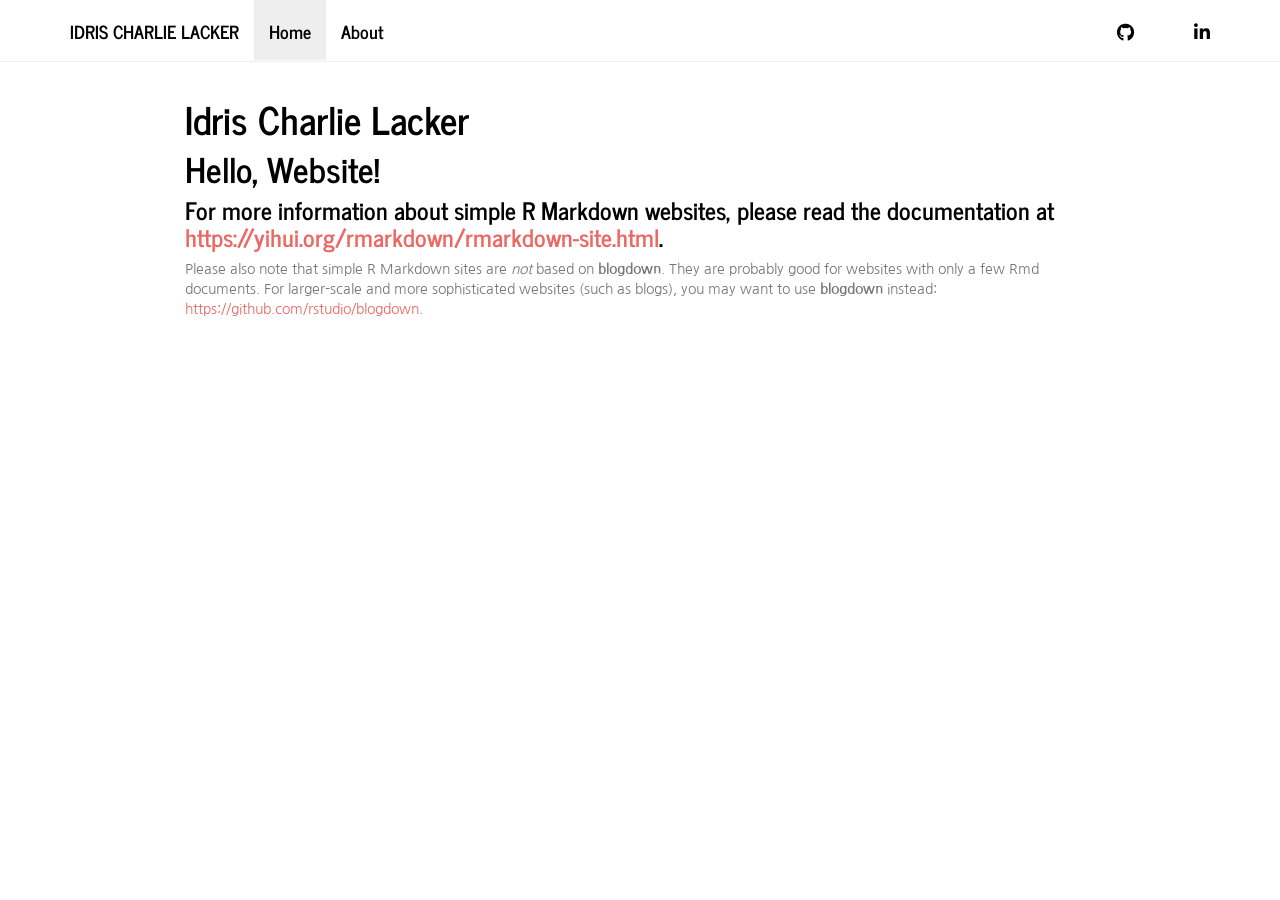
==== commit 9f14e02f: "add font" ====
--- a/docs/index.html
+++ b/docs/index.html
@@ -60,6 +60,7 @@
 
 
 
+<link rel="stylesheet" href="style.css" type="text/css" />
 
 
 
@@ -284,17 +285,23 @@
 </div>
 
 
-<p>Hello, Website!</p>
-<p>For more information about simple R Markdown websites, please read
+<div id="hello-website" class="section level1">
+<h1>Hello, Website!</h1>
+<div
+id="for-more-information-about-simple-r-markdown-websites-please-read-the-documentation-at-httpsyihui.orgrmarkdownrmarkdown-site.html."
+class="section level3">
+<h3>For more information about simple R Markdown websites, please read
 the documentation at <a
 href="https://yihui.org/rmarkdown/rmarkdown-site.html"
-class="uri">https://yihui.org/rmarkdown/rmarkdown-site.html</a>.</p>
+class="uri">https://yihui.org/rmarkdown/rmarkdown-site.html</a>.</h3>
 <p>Please also note that simple R Markdown sites are <em>not</em> based
 on <strong>blogdown</strong>. They are probably good for websites with
 only a few Rmd documents. For larger-scale and more sophisticated
 websites (such as blogs), you may want to use <strong>blogdown</strong>
 instead: <a href="https://github.com/rstudio/blogdown"
 class="uri">https://github.com/rstudio/blogdown</a>.</p>
+</div>
+</div>
 
 
 
--- a/docs/style.css
+++ b/docs/style.css
@@ -0,0 +1,12 @@
+
+@import url('https://fonts.googleapis.com/css2?family=Nanum+Gothic:wght@400;700;800&display=swap');
+
+
+ /*------------- Whole Document---------------- */
+
+body {
+    font-family: 'Nanum Gothic';
+    font-size: 14px;
+    font-weight: 400;
+}
+
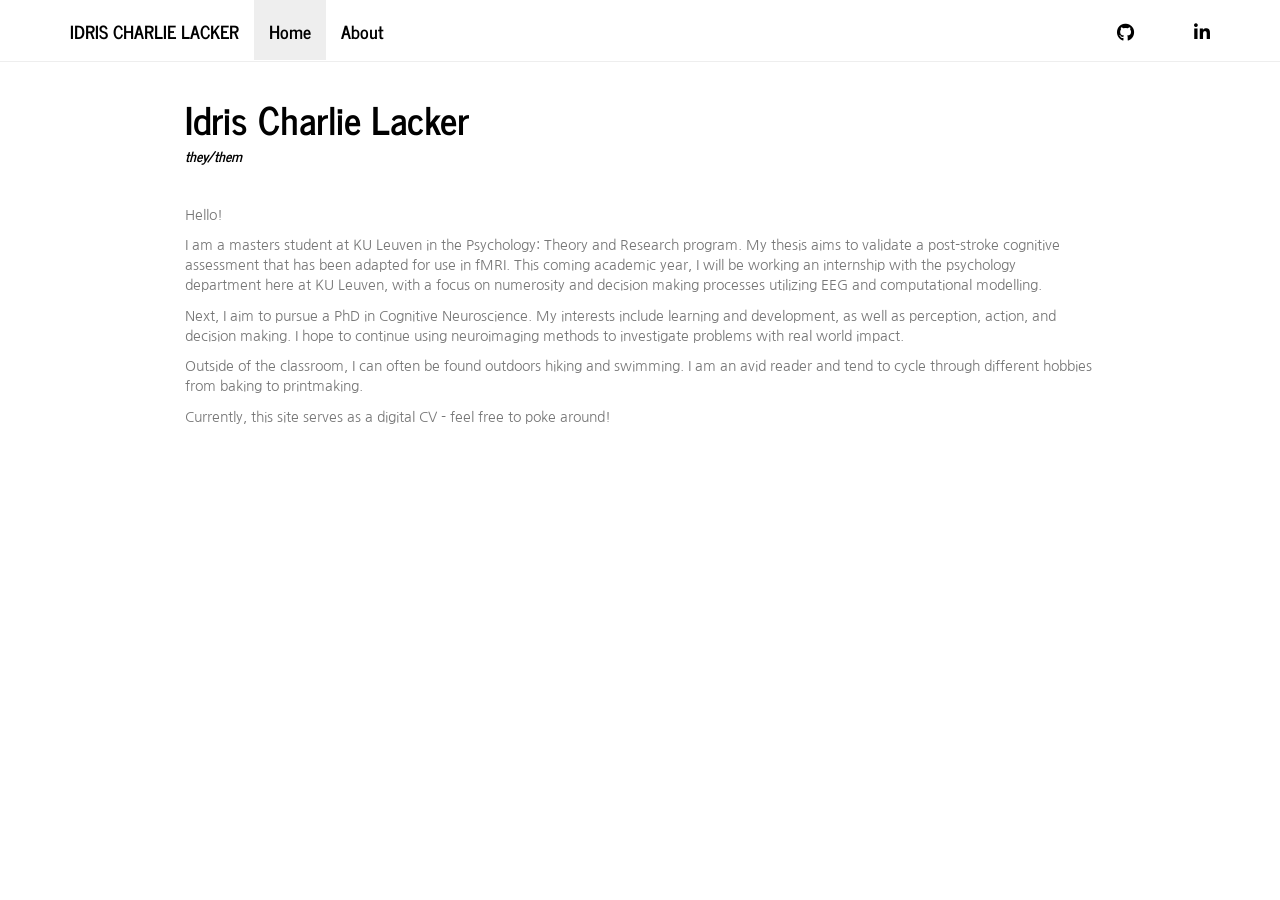
==== commit e9ba3bdd: "bio" ====
--- a/docs/index.html
+++ b/docs/index.html
@@ -285,22 +285,26 @@
 </div>
 
 
-<div id="hello-website" class="section level1">
-<h1>Hello, Website!</h1>
-<div
-id="for-more-information-about-simple-r-markdown-websites-please-read-the-documentation-at-httpsyihui.orgrmarkdownrmarkdown-site.html."
-class="section level3">
-<h3>For more information about simple R Markdown websites, please read
-the documentation at <a
-href="https://yihui.org/rmarkdown/rmarkdown-site.html"
-class="uri">https://yihui.org/rmarkdown/rmarkdown-site.html</a>.</h3>
-<p>Please also note that simple R Markdown sites are <em>not</em> based
-on <strong>blogdown</strong>. They are probably good for websites with
-only a few Rmd documents. For larger-scale and more sophisticated
-websites (such as blogs), you may want to use <strong>blogdown</strong>
-instead: <a href="https://github.com/rstudio/blogdown"
-class="uri">https://github.com/rstudio/blogdown</a>.</p>
-</div>
+<div id="theythem" class="section level3">
+<h3>they/them</h3>
+<p><br />
+</p>
+<p>Hello!</p>
+<p>I am a masters student at KU Leuven in the Psychology: Theory and
+Research program. My thesis aims to validate a post-stroke cognitive
+assessment that has been adapted for use in fMRI. This coming academic
+year, I will be working an internship with the psychology department
+here at KU Leuven, with a focus on numerosity and decision making
+processes utilizing EEG and computational modelling.</p>
+<p>Next, I aim to pursue a PhD in Cognitive Neuroscience. My interests
+include learning and development, as well as perception, action, and
+decision making. I hope to continue using neuroimaging methods to
+investigate problems with real world impact.</p>
+<p>Outside of the classroom, I can often be found outdoors hiking and
+swimming. I am an avid reader and tend to cycle through different
+hobbies from baking to printmaking.</p>
+<p>Currently, this site serves as a digital CV - feel free to poke
+around!</p>
 </div>
 
 
--- a/docs/style.css
+++ b/docs/style.css
@@ -10,3 +10,22 @@
     font-weight: 400;
 }
 
+h2 {
+  font-size: 18px;
+}
+
+h3 {
+  font-size: 14px;
+  color: black;
+  font-style: italic;
+}
+
+/* links */
+a { 
+  color: #5ebccf;
+}
+
+a:hover {
+ color: #50a0b0; /* darker color when hovering */
+}
+
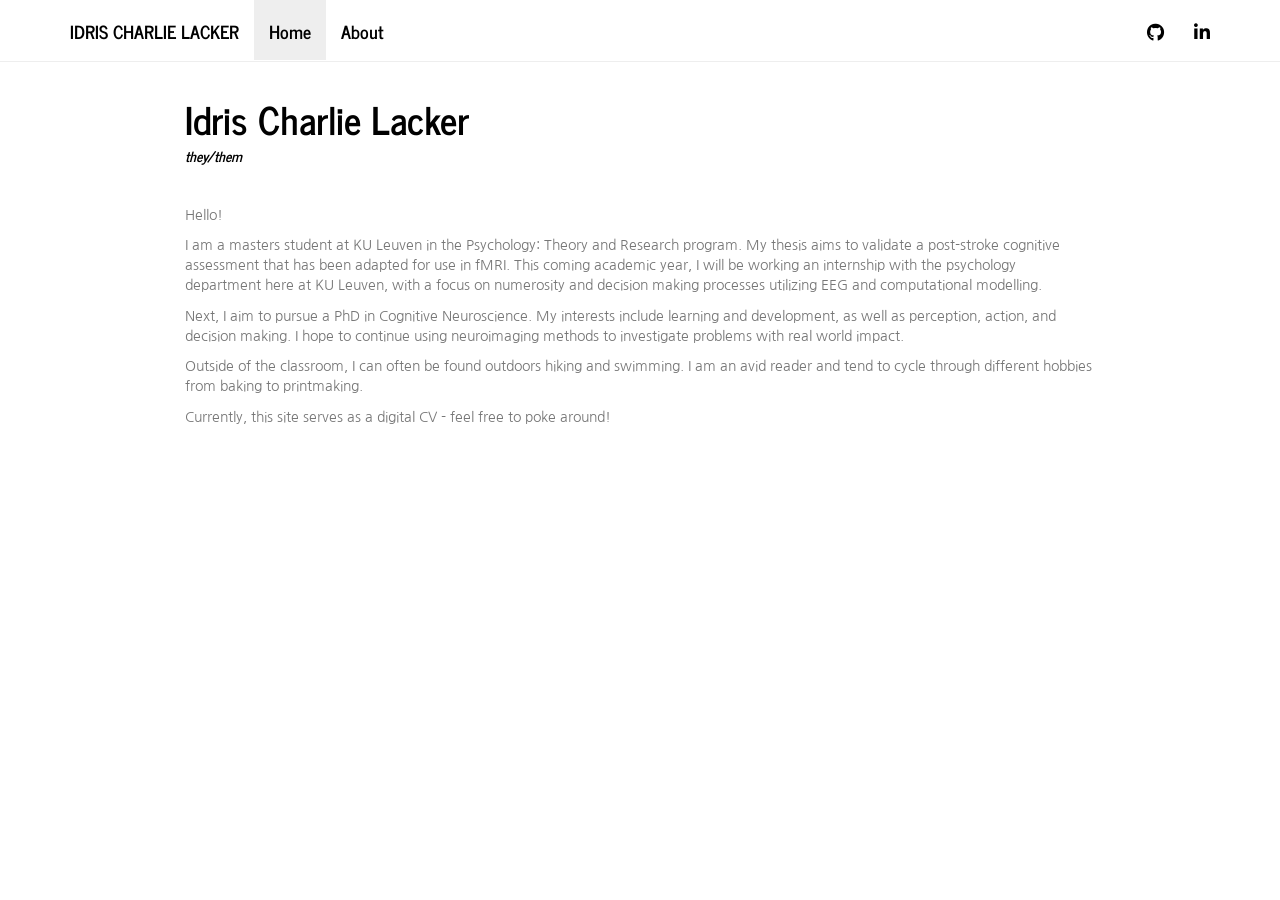
==== commit c4e2275c: "fix icon links" ====
--- a/docs/index.html
+++ b/docs/index.html
@@ -254,19 +254,13 @@
       </ul>
       <ul class="nav navbar-nav navbar-right">
         <li>
-  <a href="https://github.com/charlielacker"></a>
-</li>
-<li>
-  <a>
+  <a href="https://github.com/charlielacker">
     <span class="fa fa-github"></span>
      
   </a>
 </li>
 <li>
-  <a href="www.linkedin.com/in/charlie-lacker-b96931236"></a>
-</li>
-<li>
-  <a>
+  <a href="www.linkedin.com/in/charlie-lacker-b96931236">
     <span class="fa fa-linkedin"></span>
      
   </a>
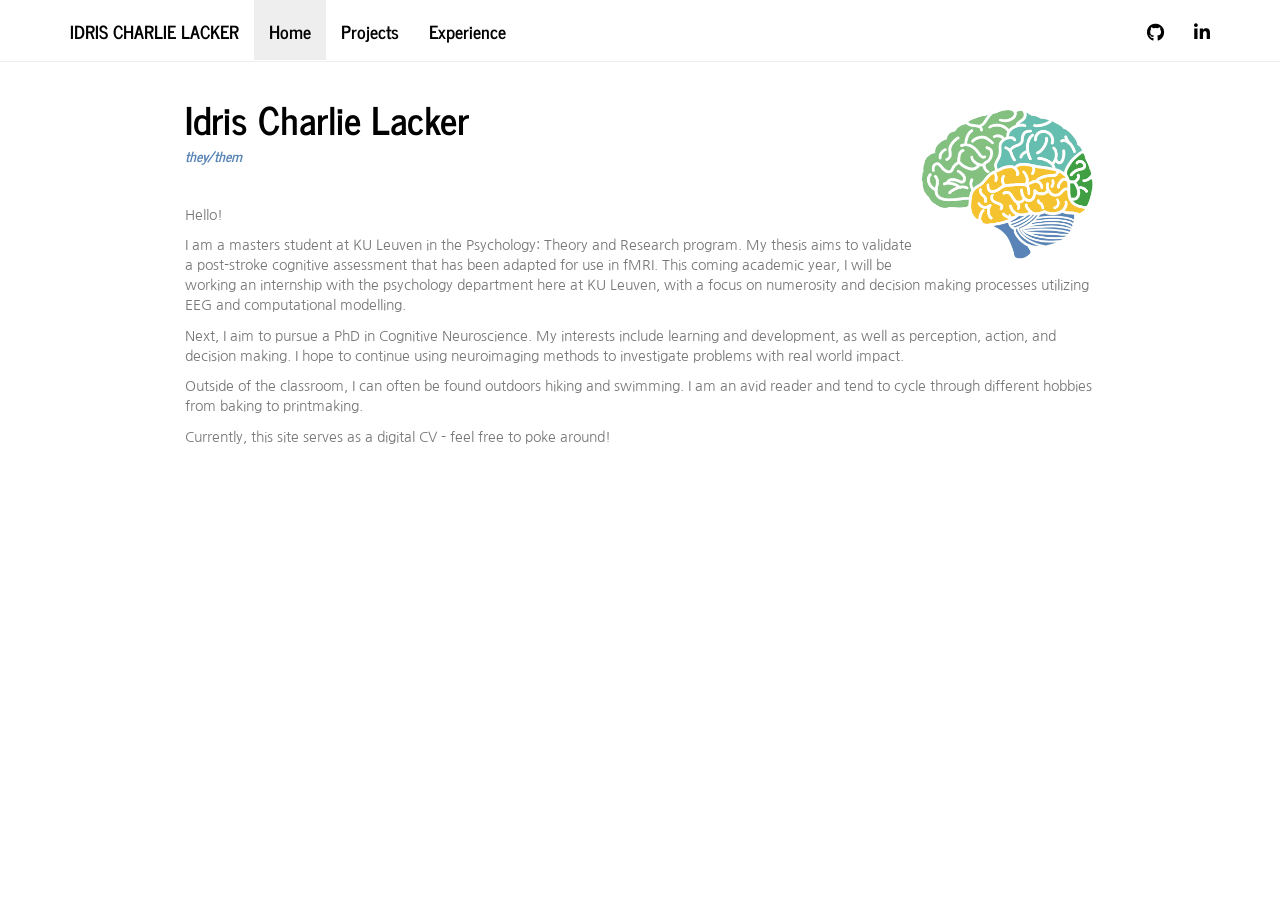
==== commit b607dd27: "experience content" ====
--- a/docs/index.html
+++ b/docs/index.html
@@ -249,7 +249,10 @@
   <a href="index.html">Home</a>
 </li>
 <li>
-  <a href="about.html">About</a>
+  <a href="projects.html">Projects</a>
+</li>
+<li>
+  <a href="experience.html">Experience</a>
 </li>
       </ul>
       <ul class="nav navbar-nav navbar-right">
@@ -260,7 +263,7 @@
   </a>
 </li>
 <li>
-  <a href="www.linkedin.com/in/charlie-lacker-b96931236">
+  <a href="https://www.linkedin.com/in/charlie-lacker-b96931236">
     <span class="fa fa-linkedin"></span>
      
   </a>
--- a/docs/style.css
+++ b/docs/style.css
@@ -16,16 +16,33 @@
 
 h3 {
   font-size: 14px;
-  color: black;
+  color: #5984b7;
   font-style: italic;
+}
+
+h4 {
+  font-size: 12px;
+  color: #767676;
+  font-style: italic;
+  line-height:0;
 }
 
 /* links */
 a { 
-  color: #5ebccf;
+  color: #6fadf7;
 }
 
 a:hover {
- color: #50a0b0; /* darker color when hovering */
+ color: #5984b7; /* darker color when hovering */
 }
 
+  #header::before {
+   content: "";
+   height: 175px;
+   width: 175px;
+   float: right;
+   background-image: url("brain_cropped.png");
+   background-size: contain;
+   background-position: center center;
+   background-repeat: no-repeat;
+ }
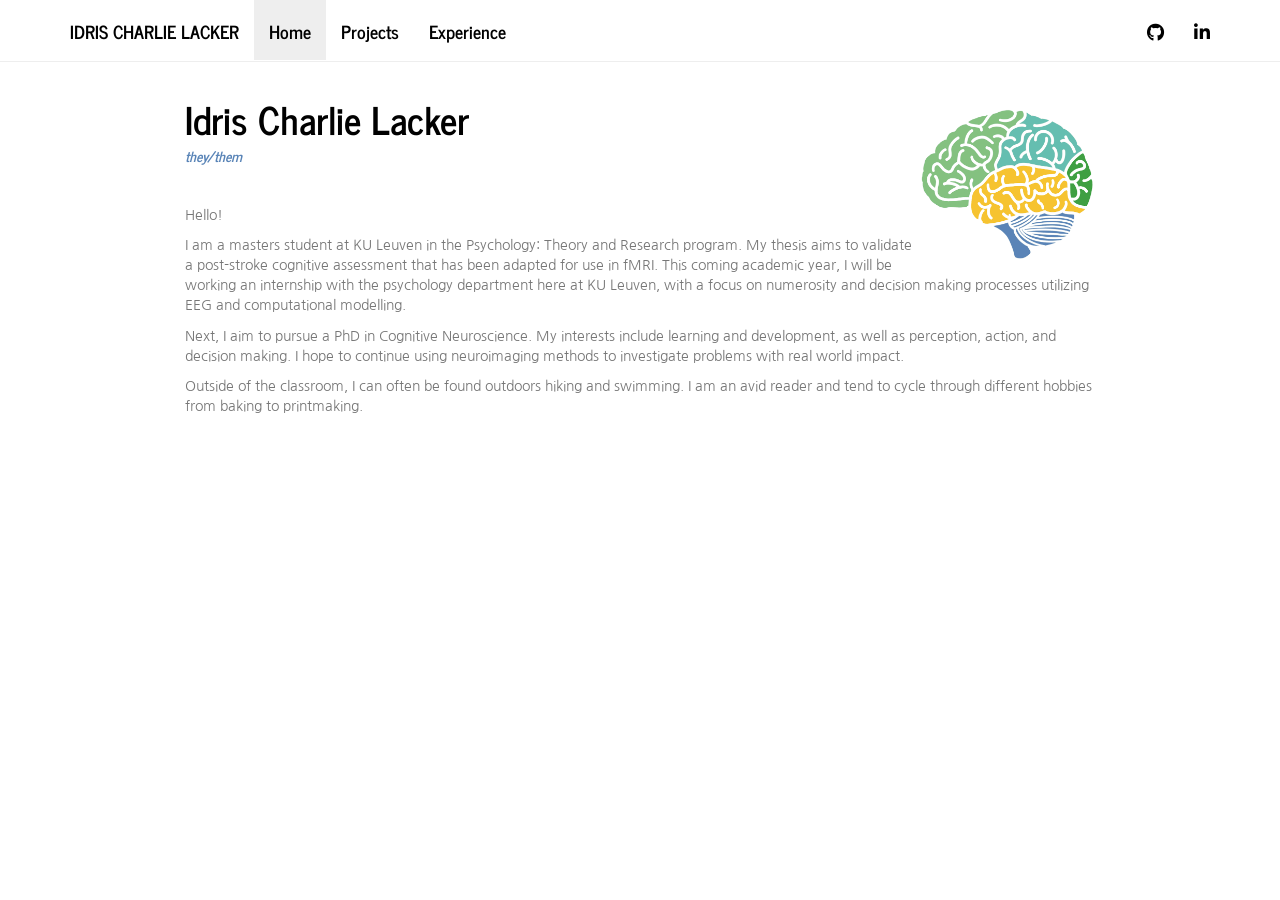
==== commit 7aea3e37: "add favicon" ====
--- a/docs/index.html
+++ b/docs/index.html
@@ -34,6 +34,7 @@
 <script src="site_libs/highlightjs-9.12.0/highlight.js"></script>
 <link href="site_libs/font-awesome-6.5.2/css/all.min.css" rel="stylesheet" />
 <link href="site_libs/font-awesome-6.5.2/css/v4-shims.min.css" rel="stylesheet" />
+  <link rel="icon" type="image/png" href="black_brain.png"/>
 
 <style type="text/css">
   code{white-space: pre-wrap;}
@@ -300,8 +301,6 @@
 <p>Outside of the classroom, I can often be found outdoors hiking and
 swimming. I am an avid reader and tend to cycle through different
 hobbies from baking to printmaking.</p>
-<p>Currently, this site serves as a digital CV - feel free to poke
-around!</p>
 </div>
 
 
--- a/docs/style.css
+++ b/docs/style.css
@@ -8,6 +8,14 @@
     font-family: 'Nanum Gothic';
     font-size: 14px;
     font-weight: 400;
+}
+
+title {
+  font-size: 50px;
+}
+
+h1 {
+  font-size: 30px;
 }
 
 h2 {
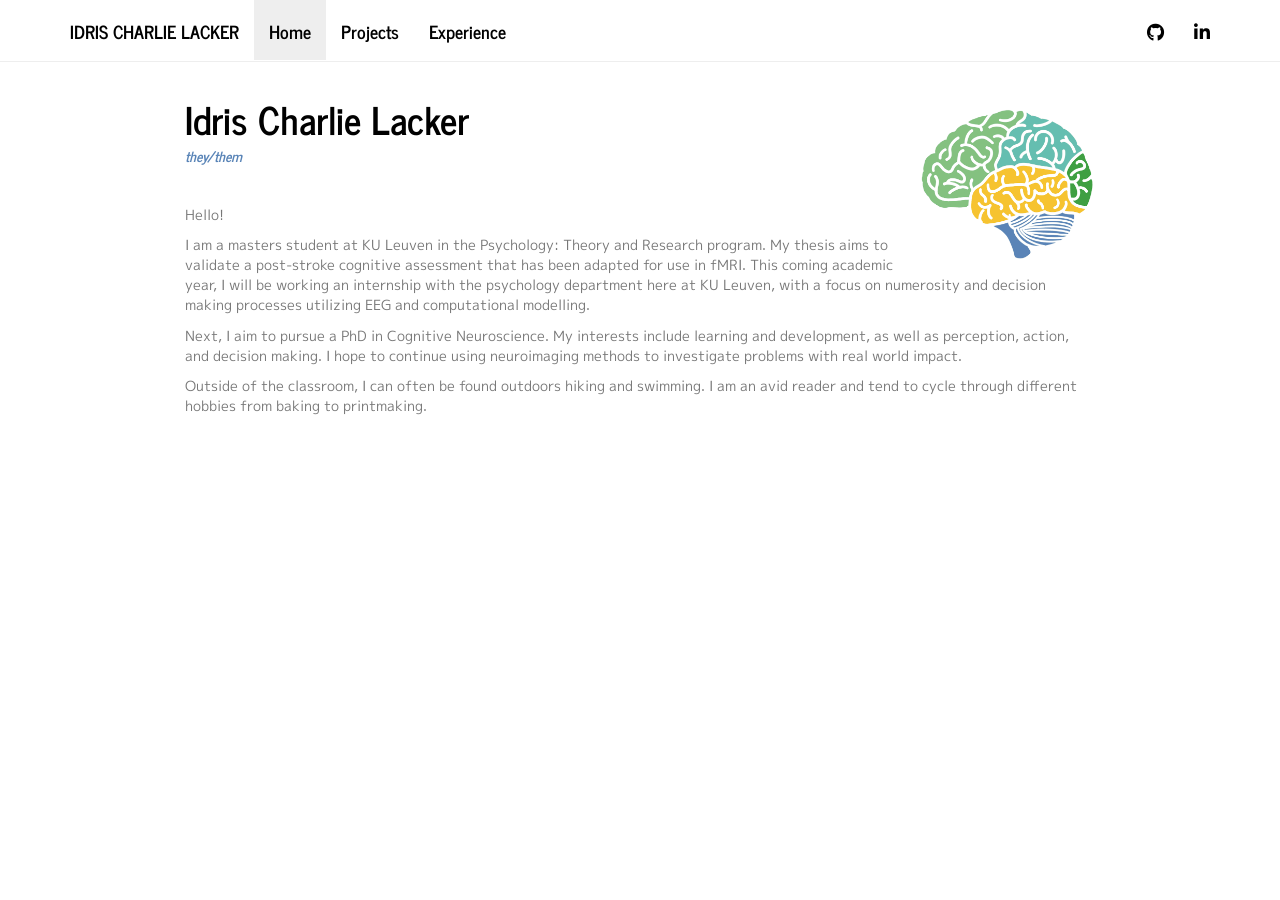
==== commit a5c8fe27: "update favicon" ====
--- a/docs/index.html
+++ b/docs/index.html
@@ -34,7 +34,7 @@
 <script src="site_libs/highlightjs-9.12.0/highlight.js"></script>
 <link href="site_libs/font-awesome-6.5.2/css/all.min.css" rel="stylesheet" />
 <link href="site_libs/font-awesome-6.5.2/css/v4-shims.min.css" rel="stylesheet" />
-  <link rel="icon" type="image/png" href="black_brain.png"/>
+  <link rel="icon" type="image/png" href="favicon.png"/>
 
 <style type="text/css">
   code{white-space: pre-wrap;}
--- a/docs/style.css
+++ b/docs/style.css
@@ -1,11 +1,10 @@
 
-@import url('https://fonts.googleapis.com/css2?family=Nanum+Gothic:wght@400;700;800&display=swap');
-
+@import url('https://fonts.googleapis.com/css2?family=M+PLUS+1p&display=swap');
 
  /*------------- Whole Document---------------- */
 
 body {
-    font-family: 'Nanum Gothic';
+    font-family: 'M PLUS 1p';
     font-size: 14px;
     font-weight: 400;
 }
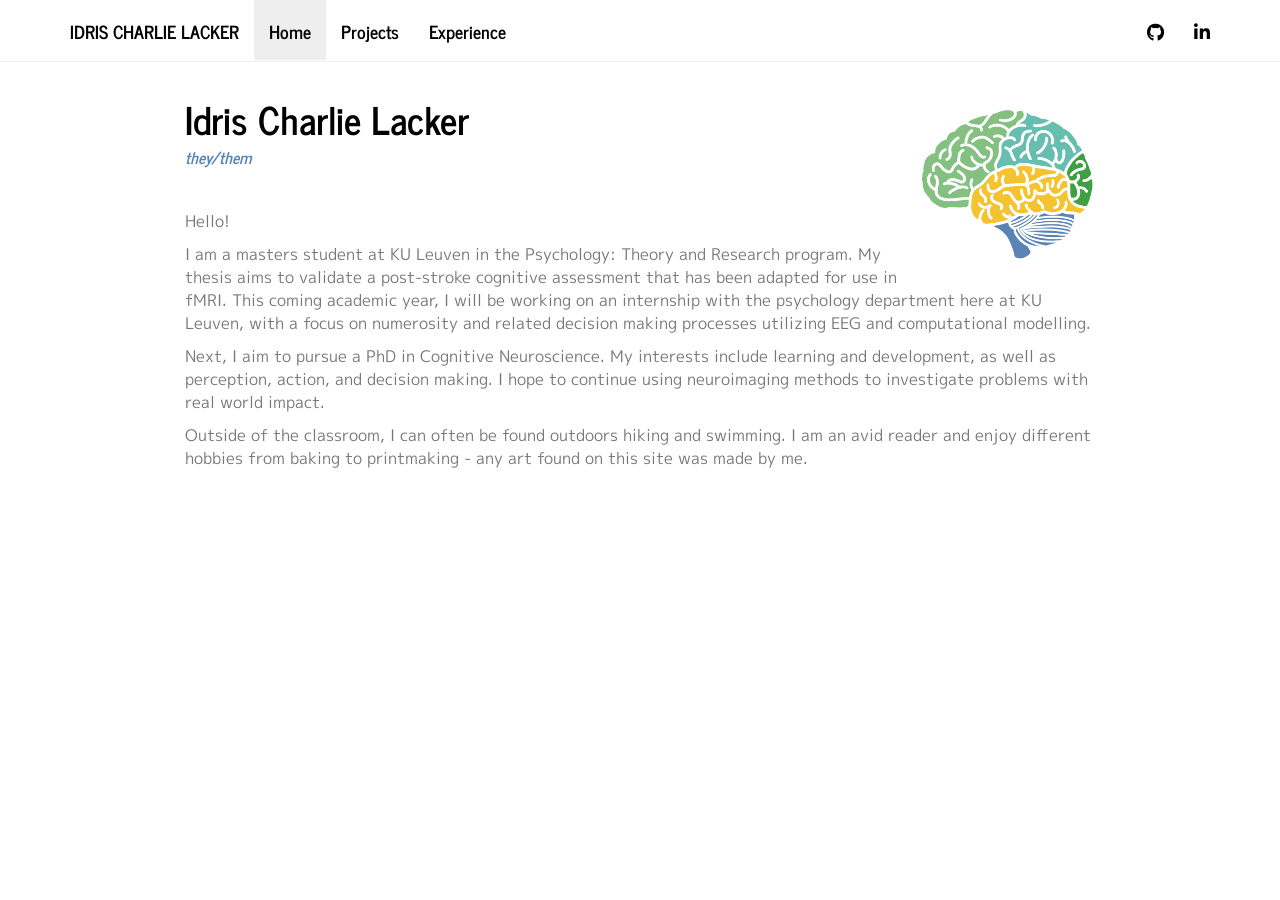
==== commit 71393ee8: "fix" ====
--- a/docs/index.html
+++ b/docs/index.html
@@ -291,16 +291,16 @@
 <p>I am a masters student at KU Leuven in the Psychology: Theory and
 Research program. My thesis aims to validate a post-stroke cognitive
 assessment that has been adapted for use in fMRI. This coming academic
-year, I will be working an internship with the psychology department
-here at KU Leuven, with a focus on numerosity and decision making
-processes utilizing EEG and computational modelling.</p>
+year, I will be working on an internship with the psychology department
+here at KU Leuven, with a focus on numerosity and related decision
+making processes utilizing EEG and computational modelling.</p>
 <p>Next, I aim to pursue a PhD in Cognitive Neuroscience. My interests
 include learning and development, as well as perception, action, and
 decision making. I hope to continue using neuroimaging methods to
 investigate problems with real world impact.</p>
 <p>Outside of the classroom, I can often be found outdoors hiking and
-swimming. I am an avid reader and tend to cycle through different
-hobbies from baking to printmaking.</p>
+swimming. I am an avid reader and enjoy different hobbies from baking to
+printmaking - any art found on this site was made by me.</p>
 </div>
 
 
--- a/docs/style.css
+++ b/docs/style.css
@@ -5,7 +5,7 @@
 
 body {
     font-family: 'M PLUS 1p';
-    font-size: 14px;
+    font-size: 16px;
     font-weight: 400;
 }
 
@@ -14,21 +14,21 @@
 }
 
 h1 {
-  font-size: 30px;
+  font-size: 35px;
 }
 
 h2 {
-  font-size: 18px;
+  font-size: 20px;
 }
 
 h3 {
-  font-size: 14px;
+  font-size: 16px;
   color: #5984b7;
   font-style: italic;
 }
 
 h4 {
-  font-size: 12px;
+  font-size: 14px;
   color: #767676;
   font-style: italic;
   line-height:0;
